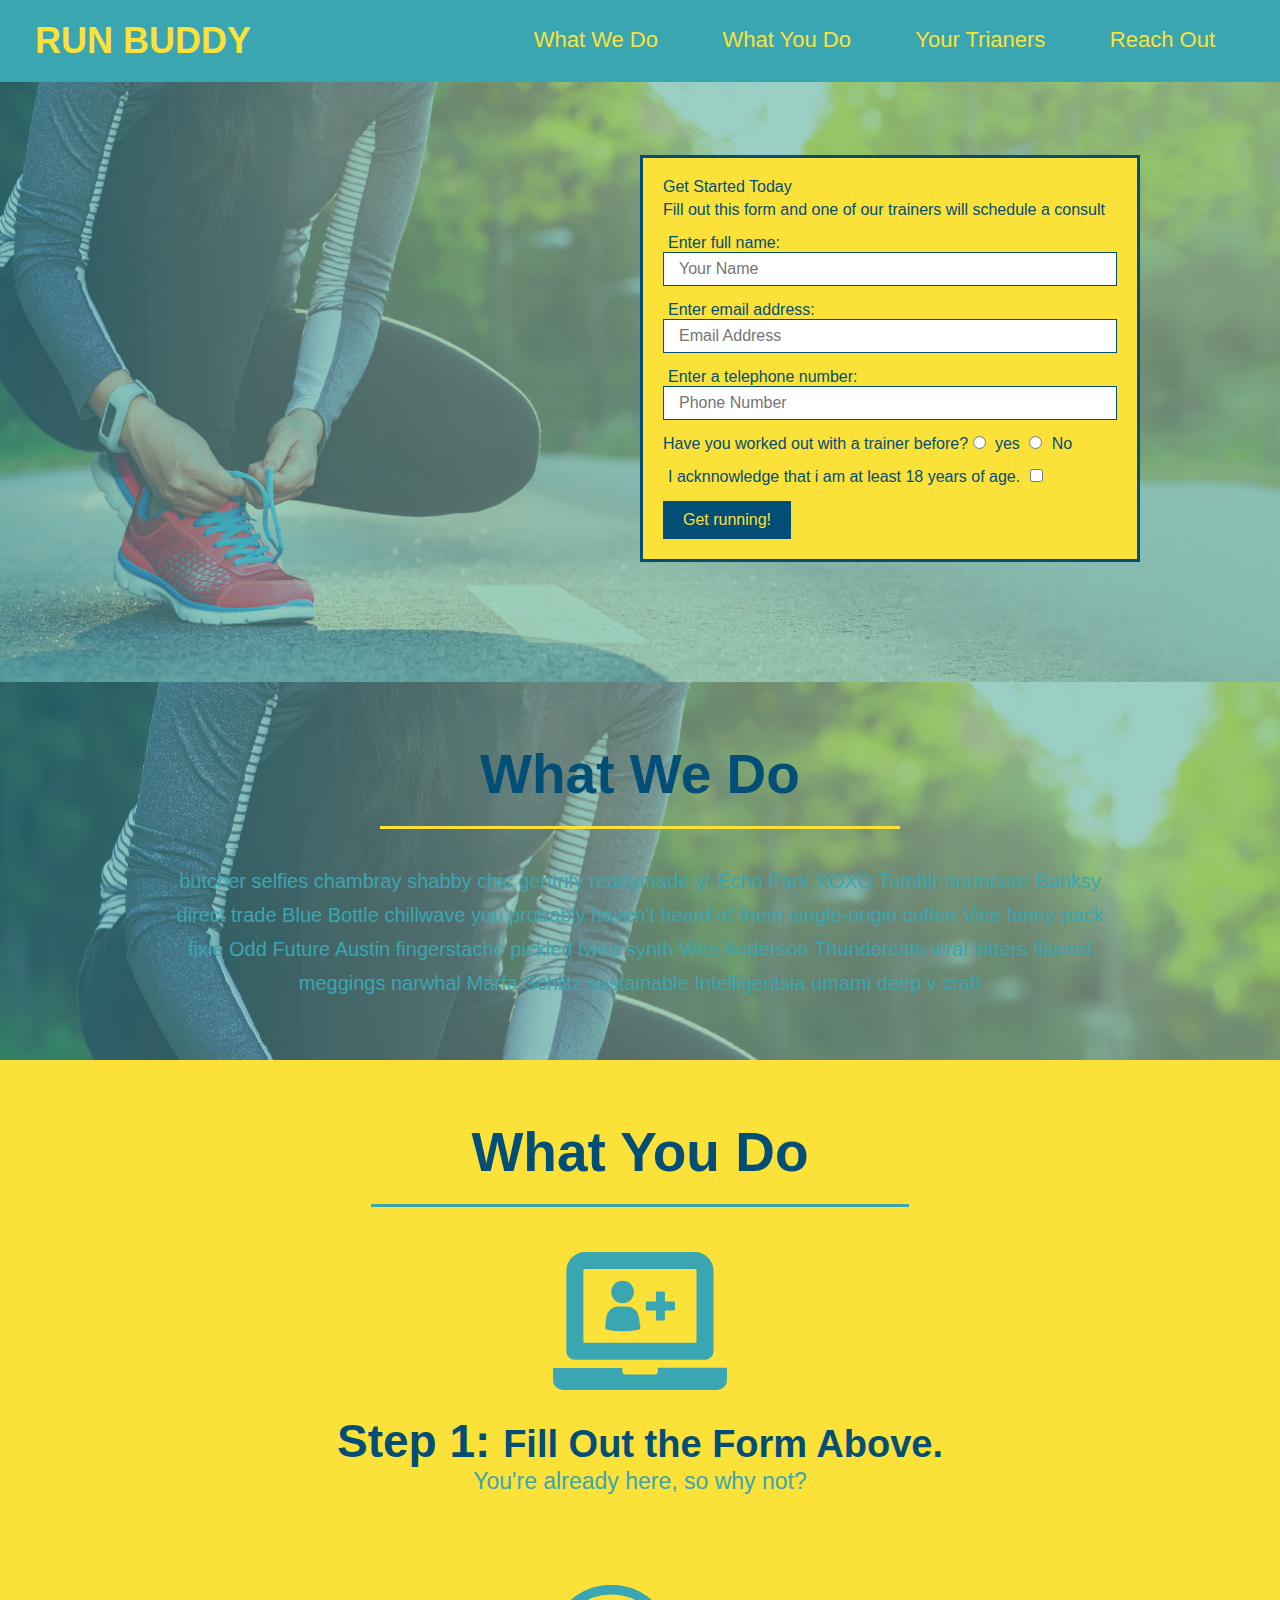
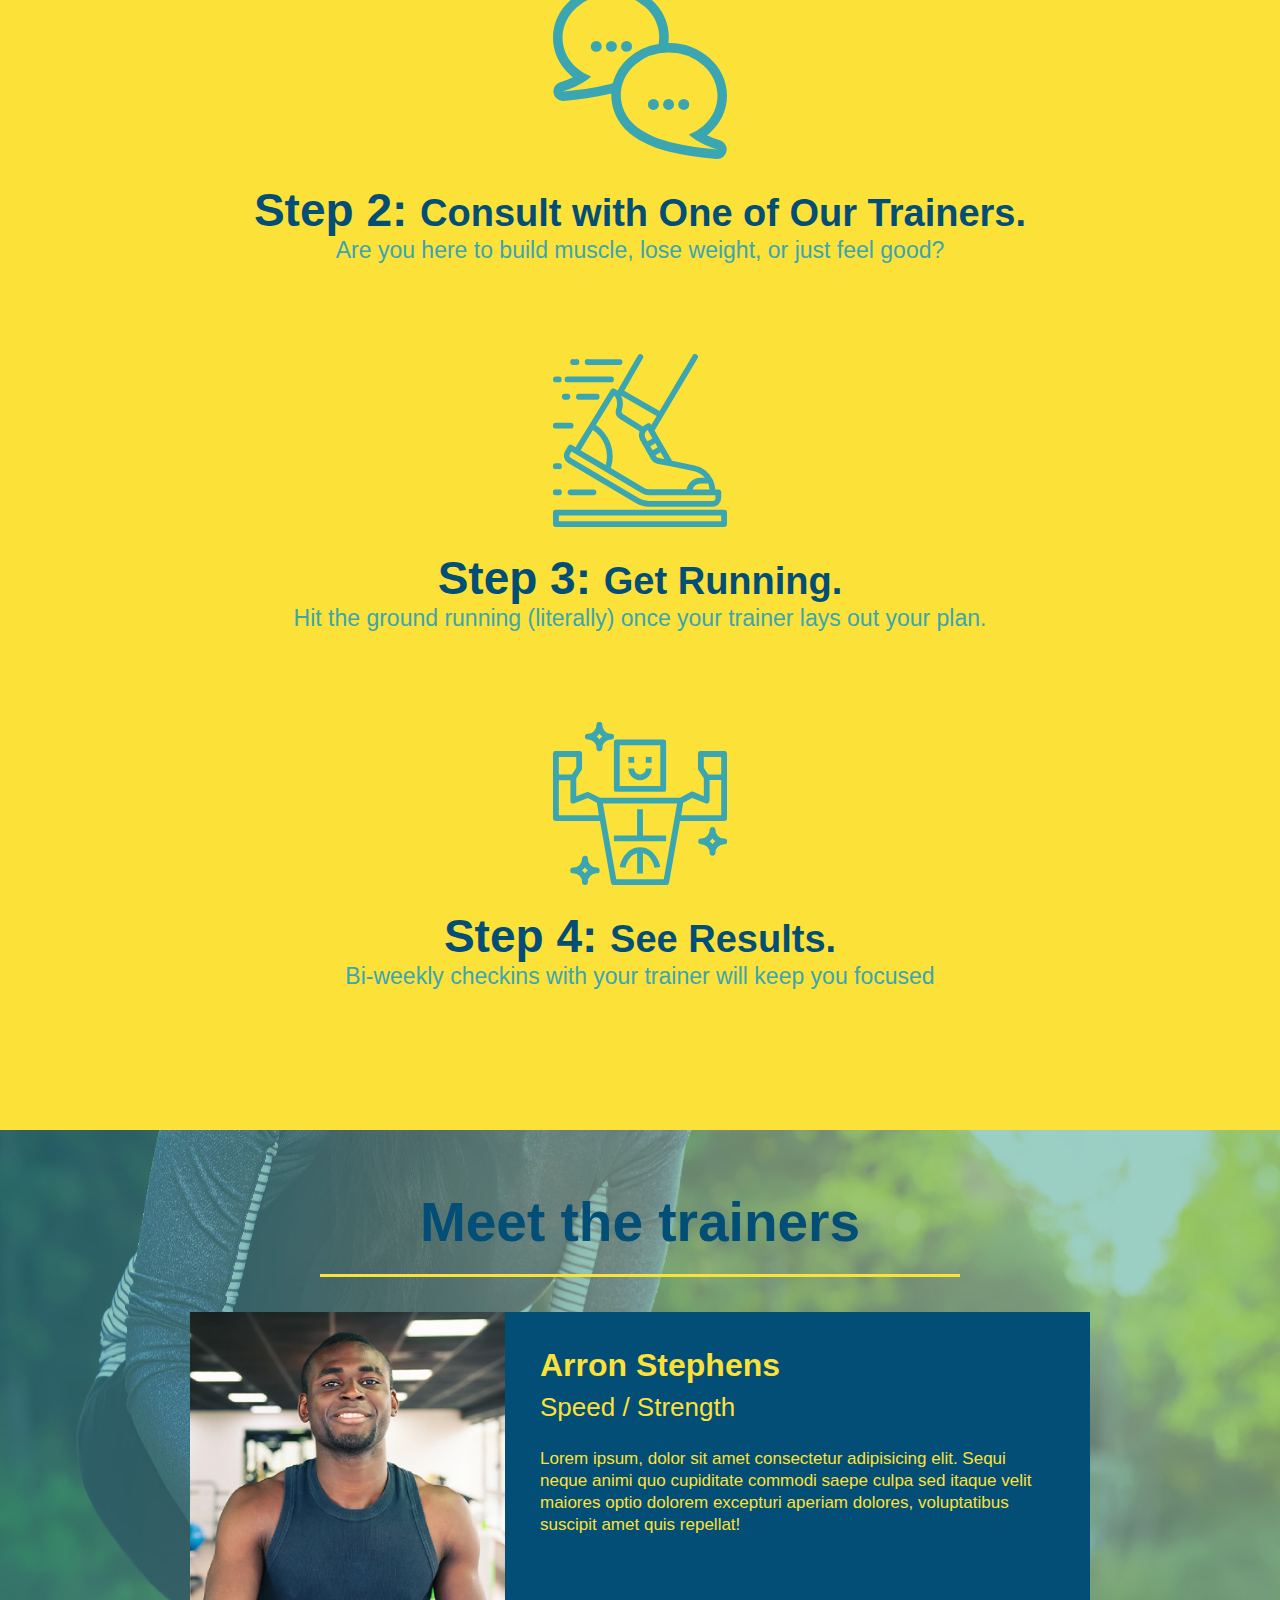
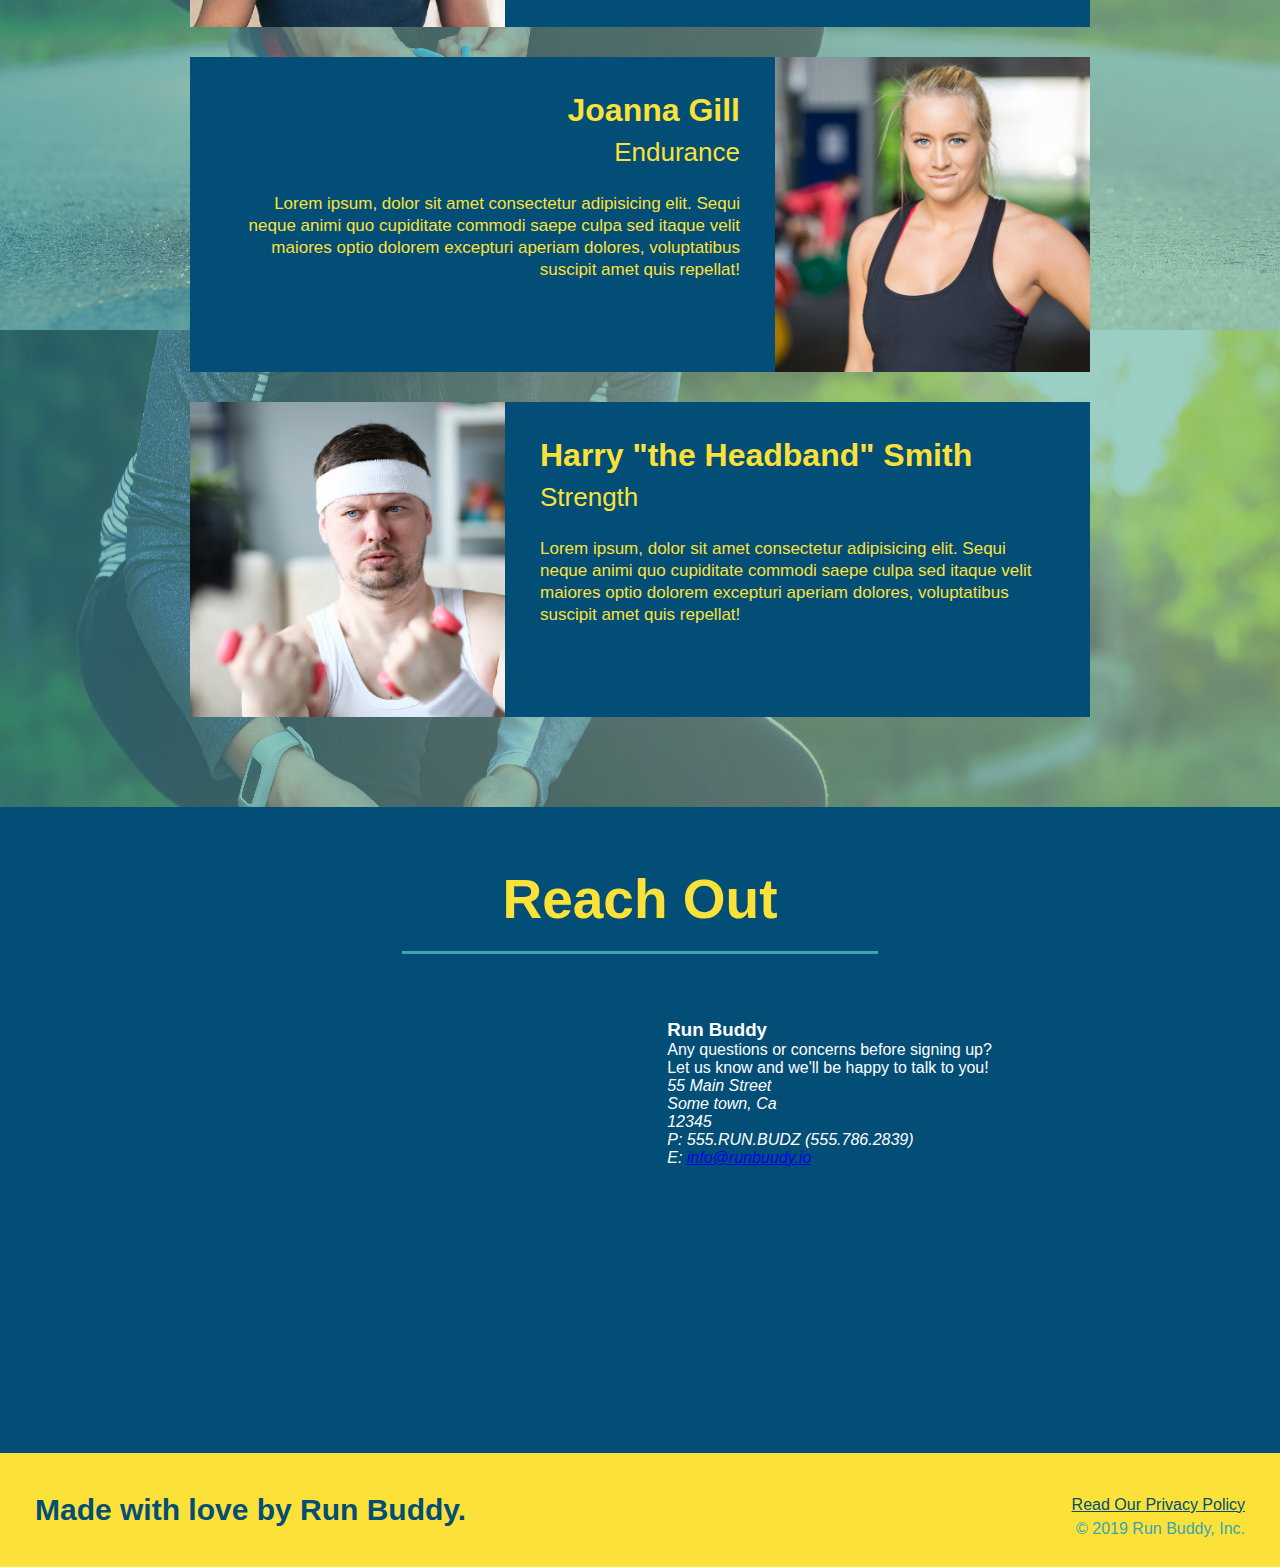
==== index.html @ ae27aba3 "style contact info" ====
<!DOCTYPE html>
<html lang="en">
    <head>
        <meta charset="UTF-8" />
        <title>Run Buddy</title>
        <link rel="stylesheet" href="./assets/css/style.css" />
    </head>
    <body>
        <header>
        <h1>
            <a href="/">RUN BUDDY</a>
        </h1>
        <nav>
            <ul>
                <!--list item element-->
                <li>
                    <!--Anchor element-->
                    <a href="#what-we-do">What We Do</a>
                </li>
                <li>
                    <a href="#what-you-do">What You Do</a>
                </li>
                <li>
                    <a href="#your-trainers">Your Trianers</a>
                </li>
                <li>
                    <a href="#reach-out">Reach Out</a>
                </li>
            </ul>
        </nav>
    </header>
    <section class="hero">
        <div class="hero-form"
            <h3>Get Started Today</h3>
            <p>Fill out this form and one of our trainers will schedule a consult</p>
            <form>
                <label for="name"> Enter full name:</label>
                <input type="text" placeholder="Your Name" name="name" id="name" class="form-input" />
                <label for="email">Enter email address:</label>
                <input type="email" placeholder="Email Address" name="email" id="email" class="form-input"/>
                <label for="phone">Enter a telephone number:</label>
                <input type="tel" placeholder="Phone Number" name="phone" id="phone" class="form-input"/>
                <p>
                    Have you worked out with a trainer before?
                    <input type="radio" name="trainer-confirm" id="trainer-yes" />
                    <label for="trainer-yes">yes</label>
                    <input type="radio" name="trainer-confirm" id="trainer-no" />
                    <label for="trainer-no">No</label>
                </p>
                <p>
                    <label for="checkbox" >
                        I acknnowledge that i am at least 18 years of age.
                    </label>
                    <input type="checkbox" name="age-confirmation" id="checkbox" />
                 </p>
                <button type="submit">
                    Get running!
                </button>
            </form>
        </div>
    </section>
        

    <section id="what-we-do" class="intro">
        <h2 class="section-title primary-border">What We Do</h2>
        <p>
            butcher selfies chambray shabby chic gentrify readymade yr Echo Park XOXO Tumblr normcore Banksy direct trade Blue Bottle chillwave you probably haven't heard of them single-origin coffee Vice fanny pack fixie Odd Future Austin fingerstache pickled twee synth Wes Anderson Thundercats viral bitters flannel meggings narwhal Marfa Schlitz sustainable Intelligentsia umami deep v craft
        </p>
    </section>

    <section id="what-you-do" class="steps">
        <h2 class="section-title secondary-border">What You Do</h2>

        <div>
            <!--insert this img element-->
            <img src="./assets/images/step-1.svg" alt="" />
            <h3>Step 1: <span> Fill Out the Form Above.</span></h3>
            <p>You're already here, so why not?</p>
        </div>

        <div>
            <img src="./assets/images/step-2.svg" alt="" />
            <h3>Step 2: <span> Consult with One of Our Trainers.</span></h3>
            <p>Are you here to build muscle, lose weight, or just feel good?</p>
        </div>

        <div>
            <img src="./assets/images/step-3.svg" alt="" />
            <h3>Step 3: <span> Get Running.</span></h3>
            <p>Hit the ground running (literally) once your trainer lays out your plan.</p>
        </div>

        <div>
            <img src="./assets/images/step-4.svg" alt="" />
            <h3>Step 4: <span> See Results.</span></h3>
            <p>Bi-weekly checkins with your trainer will keep you focused</p>
        </div>
    </section>

    <section id="your-trainers" class="trainers">
        <h2 class="section-title primary-border">
            Meet the trainers
        </h2>
        <article class="trainer" >
            <img src="./assets/images/trainer-1.jpg" alr="Arron Stephens in his workout clothes, ready to pump iron" />
            <div class="trainer-bio text-left">
                <h3>Arron Stephens</h3>
                <h4>Speed / Strength</h4>
                <p>Lorem ipsum, dolor sit amet consectetur adipisicing elit. Sequi neque animi quo cupiditate commodi saepe culpa sed itaque velit maiores optio dolorem excepturi aperiam dolores, voluptatibus suscipit amet quis repellat!</p>
            </div>
        </article>

        <!-- second trainer bio -->
<article class="trainer">
    <div class="trainer-bio text-right">
      <h3>Joanna Gill</h3>
      <h4>Endurance</h4>
      <p>
        Lorem ipsum, dolor sit amet consectetur adipisicing elit. Sequi neque animi quo cupiditate commodi saepe culpa sed
        itaque velit maiores optio dolorem excepturi aperiam dolores, voluptatibus suscipit amet quis repellat!
      </p>
    </div>
    <img src="./assets/images/trainer-2.jpg" alt="Joanna Gill cooling off after a workout" />
  </article>
  
  <!-- third trainer bio -->
  <article class="trainer">
    <img src="./assets/images/trainer-3.jpg" alt="Harry Smith wearing a headband and lifting comically small pink weights" />
    <div class="trainer-bio text-left">
      <h3>Harry "the Headband" Smith</h3>
      <h4>Strength</h4>
      <p>
        Lorem ipsum, dolor sit amet consectetur adipisicing elit. Sequi neque animi quo cupiditate commodi saepe culpa sed
        itaque velit maiores optio dolorem excepturi aperiam dolores, voluptatibus suscipit amet quis repellat!
      </p>
    </div>
  </article>
        
    </section>

    <section id="reach-out" class="contact">
        <h2 class="section-title secondary-border">Reach Out</h2>
        <div class="contact-info">
        <iframe 
            src="https://www.google.com/maps/embed?pb=!1m18!1m12!1m3!1d3147.1079747227936!2d-120.42364418397035!3d37.92790791110593!2m3!1f0!2f0!3f0!3m2!1i1024!2i768!4f13.1!3m3!1m2!1s0x8090c49129b6ac57%3A0xb56c7eb95a2cd8bd!2sMain%20St%2C%20California%2095327!5e0!3m2!1sen!2sus!4v1616426329495!5m2!1sen!2sus"
            width="400"
            height="400"
            style="border:0;"
            allowfullscreen=""
            loading="lazy">
        </iframe>
        <div>
            <h3>Run Buddy</h3>
            <p>
                Any questions or concerns before signing up?
                <br />
                Let us know and we'll be happy to talk to you!
            </p>
            <address>
                55 Main Street <br />
                Some town, Ca <br />
                12345<br />
                P: 555.RUN.BUDZ (555.786.2839)<br />
                E: <a href="mailto:info@runbuudy.io">info@runbuudy.io</a>
            </address>
        </div>
        </div>
    </section>

    <footer>
        <h2>Made with love by Run Buddy.</h2>
    <div>
            <a href="#">Read Our Privacy Policy</a><br />
            &copy; 2019 Run Buddy, Inc.
     </div>
    </footer>

    </body>
    </html>
---- assets/css/style.css ----
* {
    margin: 0;
    padding: 0;
    box-sizing: border-box;
}

body {
    /* more on this crazy alphanumerical value in a minute */
    color: #39a6b2;
    font-family: Helvetica, Arial, sans-serif;    
}
/* apply styles to header */
header {
    padding: 20px 35px;
    background-color: #39a6b2;
}

header h1 {
    font-weight : bold;
    font-size: 36px;
    color: #fce138;
    margin: 0;
    display: inline;
}

header a {
    text-decoration: none;
    color: #fce138;
}

header nav {
    float: right;
    margin: 7px 0;
}

header nav ul li {
    display: inline;
}

header nav ul li a {
    margin: 0 30px;
    font-weight: lighter;
    font-size: 22px;
}
footer {
    background: #fce138;
    width: 100%;
    padding: 40px 35px;
}

footer h2 {
    display: inline;
    color: #024e76;
    font-size: 30px;
    margin: 0;
}
footer div {
    float: right;
    line-height: 1.5;
    text-align: right;
}

footer a {
    color: #024e76;
}

section {
    padding: 60px;
    background-image: url("../images/hero-bg.jpeg");
}

.hero {
    background-image: url("../images/hero-bg.jpeg");
    height: 600px;
    background-size: cover;
    background-position: center;
    position: relative;
}

.hero-form {
    border: 3px solid #024e76;
    background-color: #fce138;
    padding: 20px;
    width: 500px;
    color: #024e76;
    position: absolute;
    bottom: 120px;
    right: 140px;
}

.hero-form h3 {
    font-size: 24px;
    margin: 0;
}

.hero-form p {
    margin: 5px 0 15px 0;
}

.form-input {
    border: 1px solid #024e76;
    display: block;
    padding: 7px 15px;
    font-size: 16px;
    color: #024e76;
    width: 100%;
    margin-bottom: 15px;
}

.hero-form label {
    margin: 0 5px;
}

.hero-form button {
    color: #fce138;
    background-color: #024e76;
    border: none;
    padding: 10px 20px;
    font-size: 16px;

}

.intro {
    text-align: center;
}

.intro p {
    margin: 0 auto;
    line-height: 1.7;
    color: #39a6b2;
    width: 80%;
    font-size: 20px;
}

.steps {
    text-align: center;
    background: #fce138;
}

.section-title {
    font-size: 55px;
    color: #024e76;
    margin-bottom: 35px;
    padding: 0 100px 20px 100px;
    display: inline-block;
    border-bottom: 3px solid;
}

.primary-border {
    border-color: #fce138;
}

.secondary-border {
    border-color: #39a6b2;
}

.steps div {
    margin-bottom: 80px;
}

.steps img {
    width: 15%;
    margin: 10px 0;
}

.steps h3 {
    color: #024e76;
    font-size: 46px;
    margin-top: 10px;
}

.steps p {
    color: #39a6b2;
    font-size: 23px;
}

.steps span {
    font-size: 38px;
}

.trainers {
    text-align: center;
}

.trainer {
    width: 900px;
    margin: 0 auto 30px auto;
    background: #024e76;
    color: #fce138;
    overflow: auto;
}

.trainer img {
    width: 35%;
    float: left;
}

.trainer-bio {
    padding: 35px;
    float: left;
    width: 65%;
}

.text-left {
    text-align: left;
}

.text-right {
    text-align: right;
}

.trainer-bio h3 {
    font-size: 32px;
    margin-bottom: 8px;
}

.trainer-bio h4 {
    font-weight: lighter;
    font-size: 26px;
    margin-bottom: 25px;
}

.trainer-bio p {
    font-size: 17px;
    line-height: 1.3;
}

.contact {
    text-align: center;
    background: #024e76;
}

.contact h2 {
    color: #fce138;
}

.contact-info iframe {
    width: 400px;
    height: 400px;
}

.contact-info div {
    width: 410px;
    display: inline-block;
    vertical-align: top;
    text-align: left;
    margin: 30px 0 0 60px;
    color: white;
}
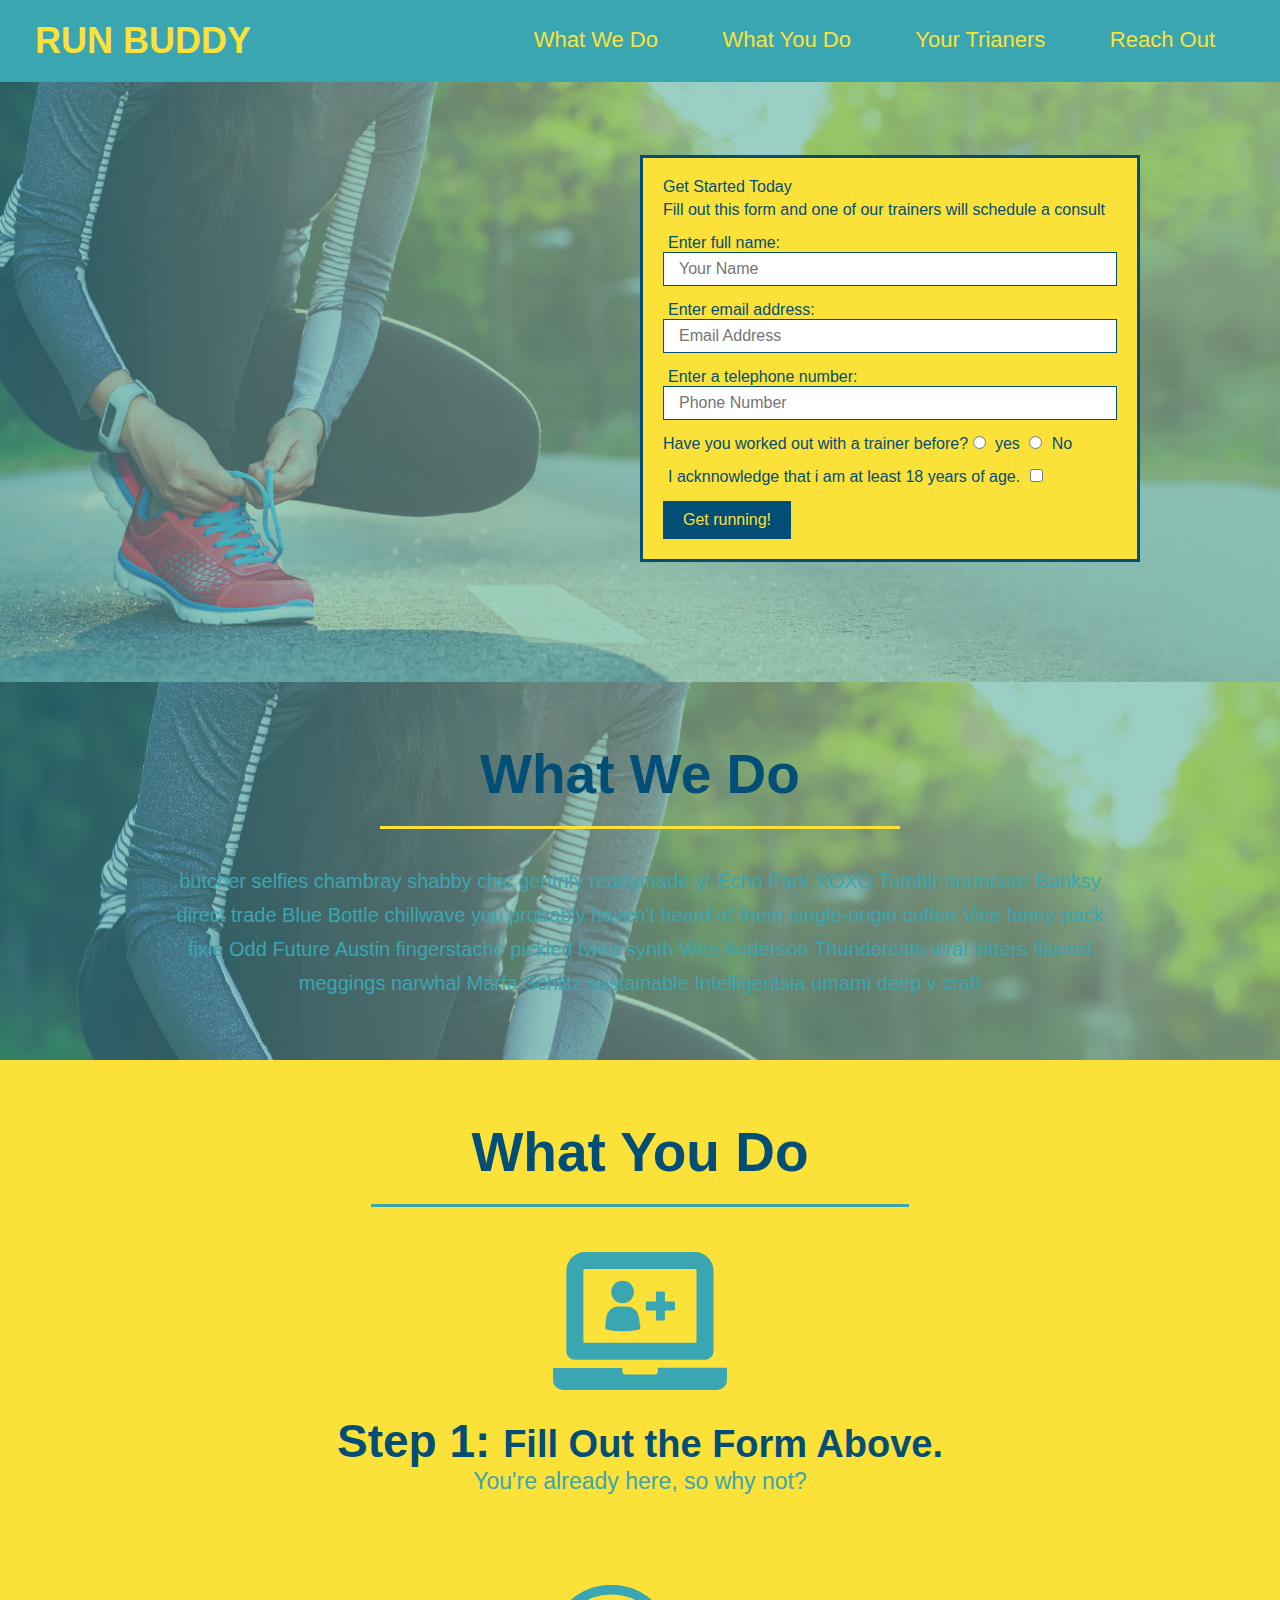
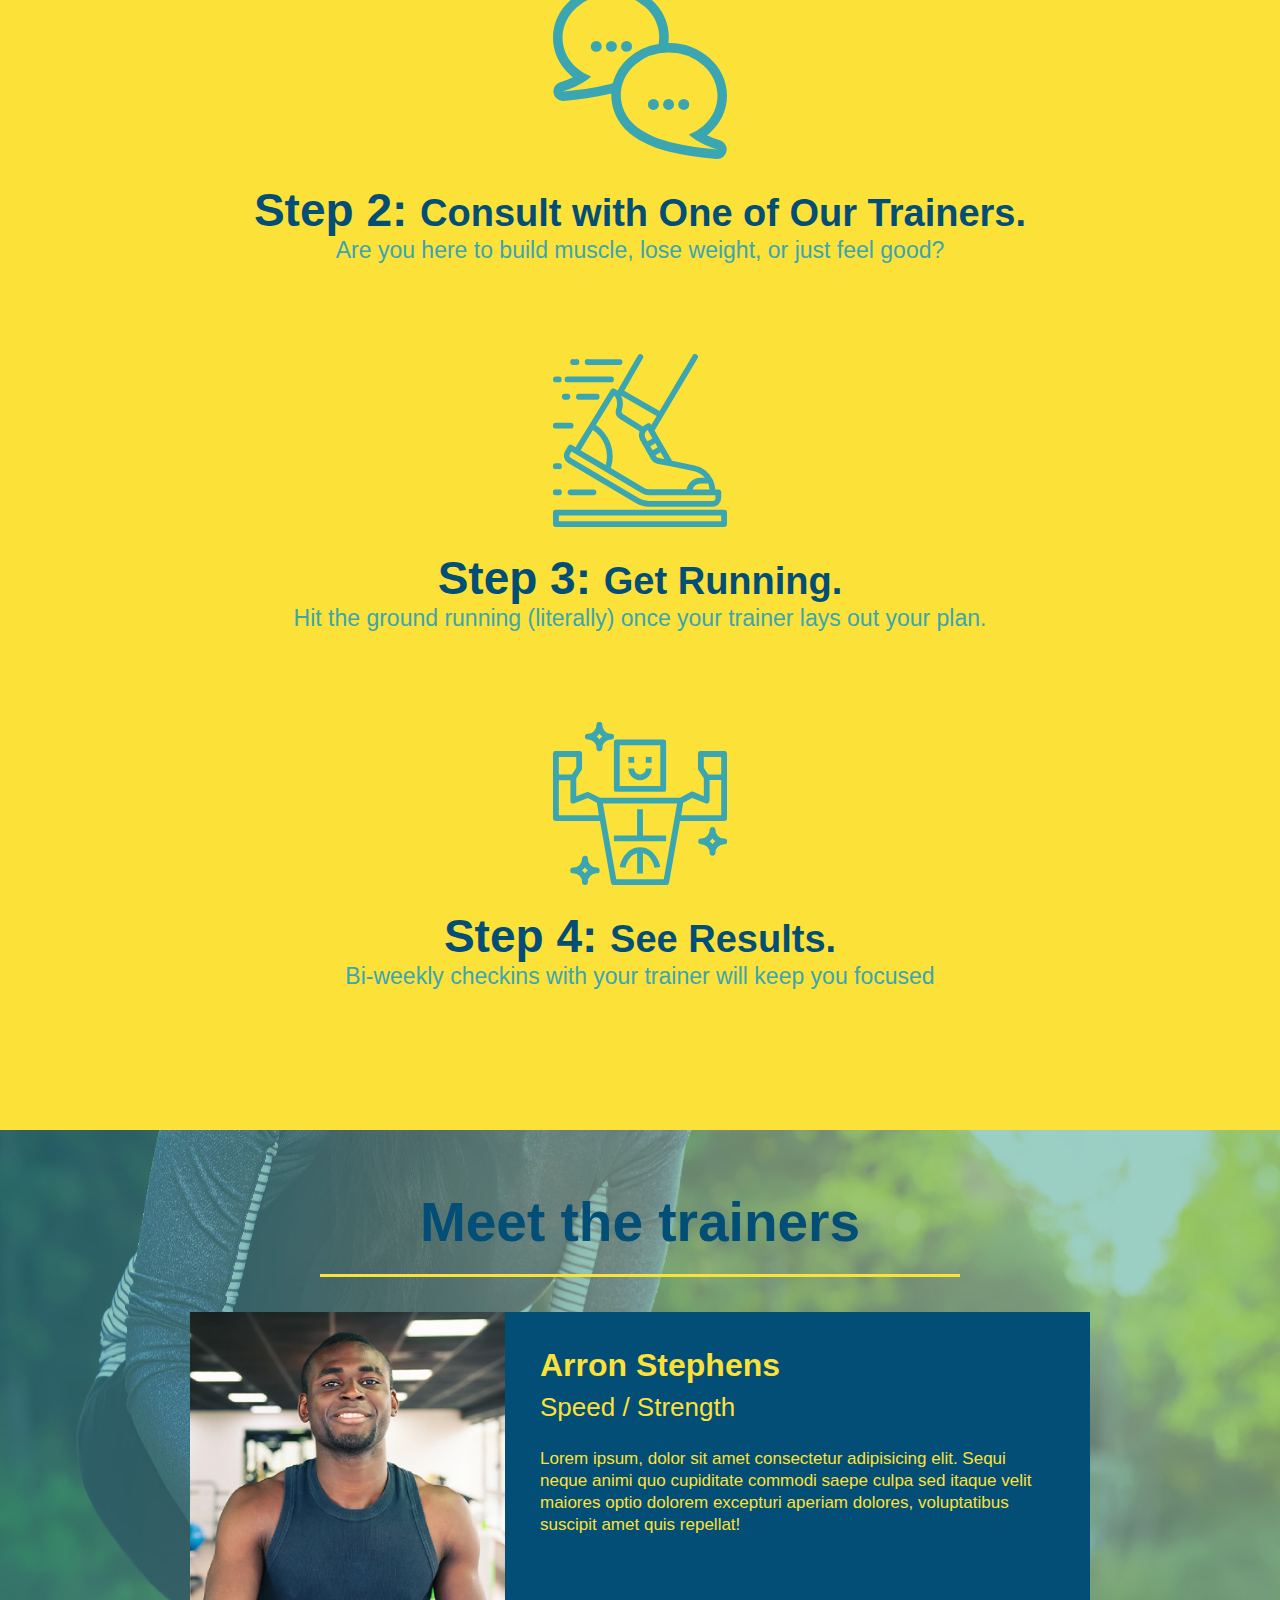
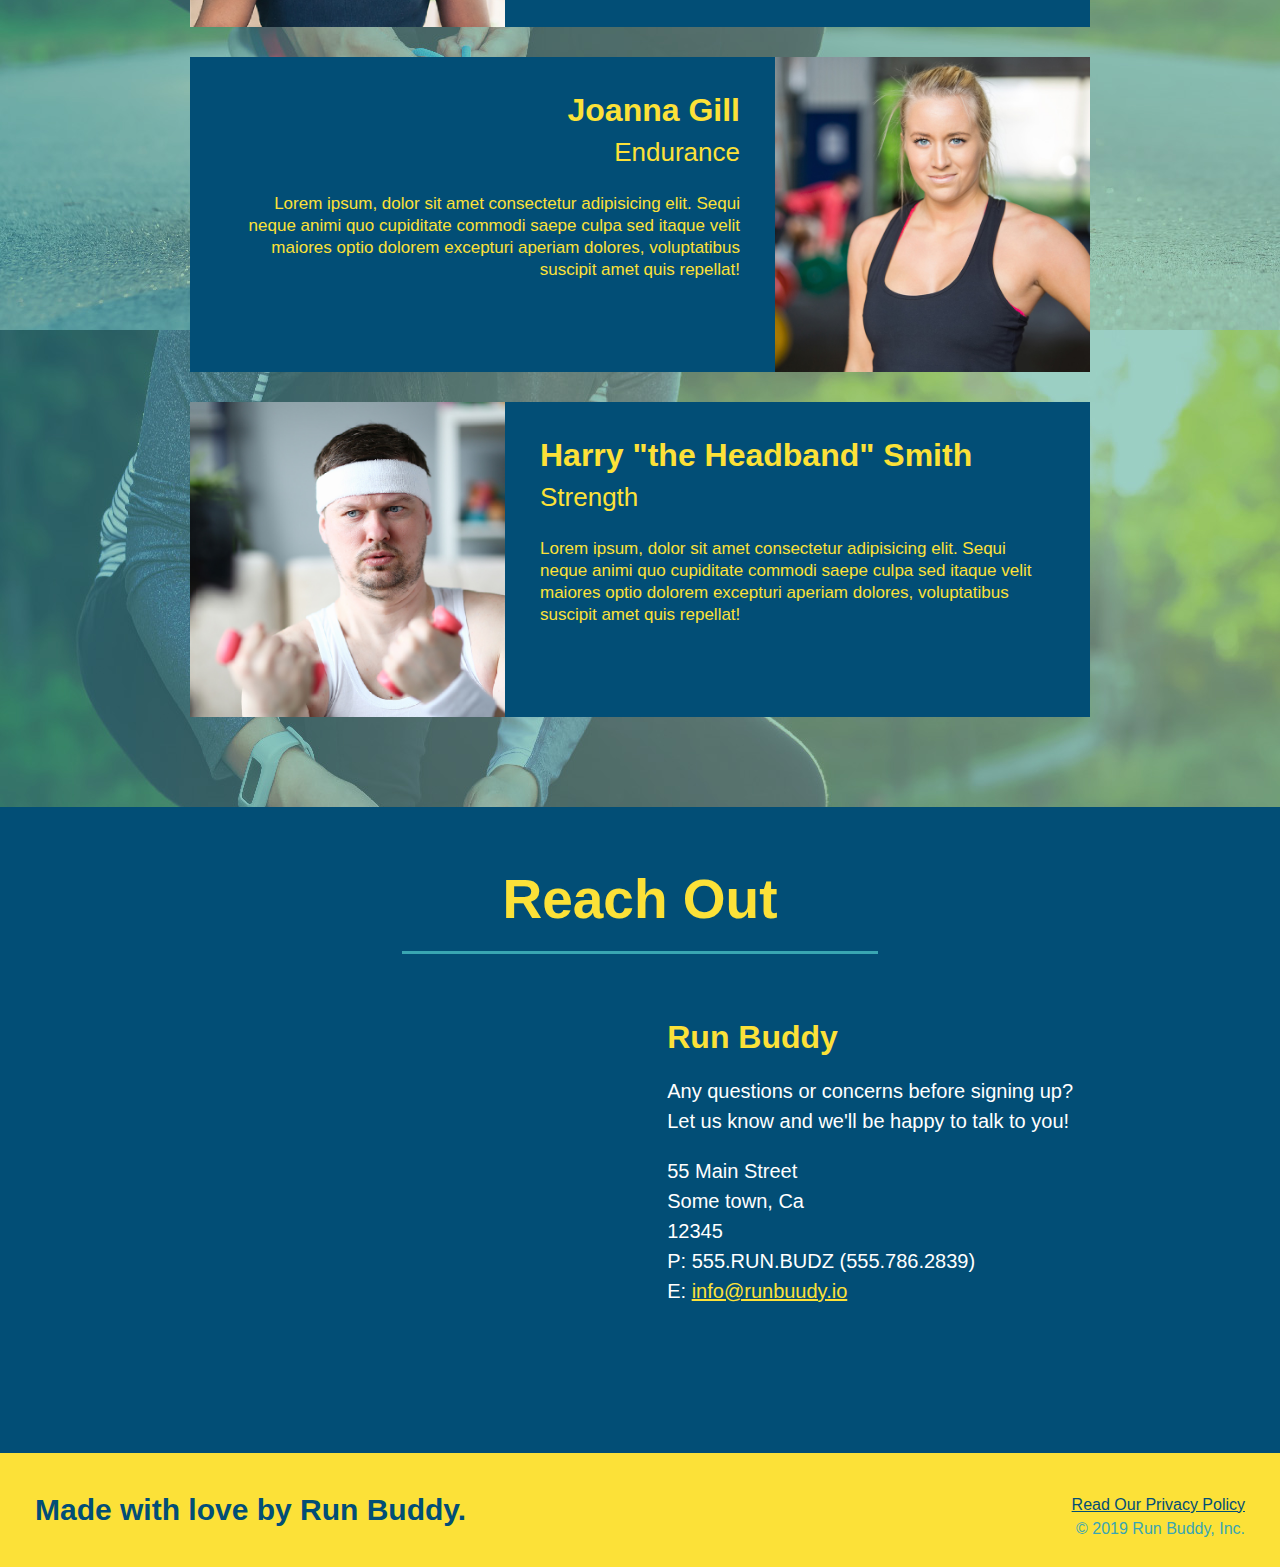
==== commit 96dc2f3a: "added privacy-policy" ====
--- a/index.html
+++ b/index.html
@@ -170,7 +170,7 @@
     <footer>
         <h2>Made with love by Run Buddy.</h2>
     <div>
-            <a href="#">Read Our Privacy Policy</a><br />
+            <a href="./privacy-policy/privacy-policy.html">Read Our Privacy Policy</a><br />
             &copy; 2019 Run Buddy, Inc.
      </div>
     </footer>
--- a/assets/css/style.css
+++ b/assets/css/style.css
@@ -246,4 +246,20 @@
     text-align: left;
     margin: 30px 0 0 60px;
     color: white;
-}+}
+
+.contact-info h3 {
+    color: #fce138;
+    font-size: 32px;
+}
+
+.contact-info p, .contact-info address {
+    margin: 20px 0;
+    line-height: 1.5;
+    font-size: 20px;
+    font-style: normal;
+}
+
+.contact-info a {
+    color: #fce138;
+}
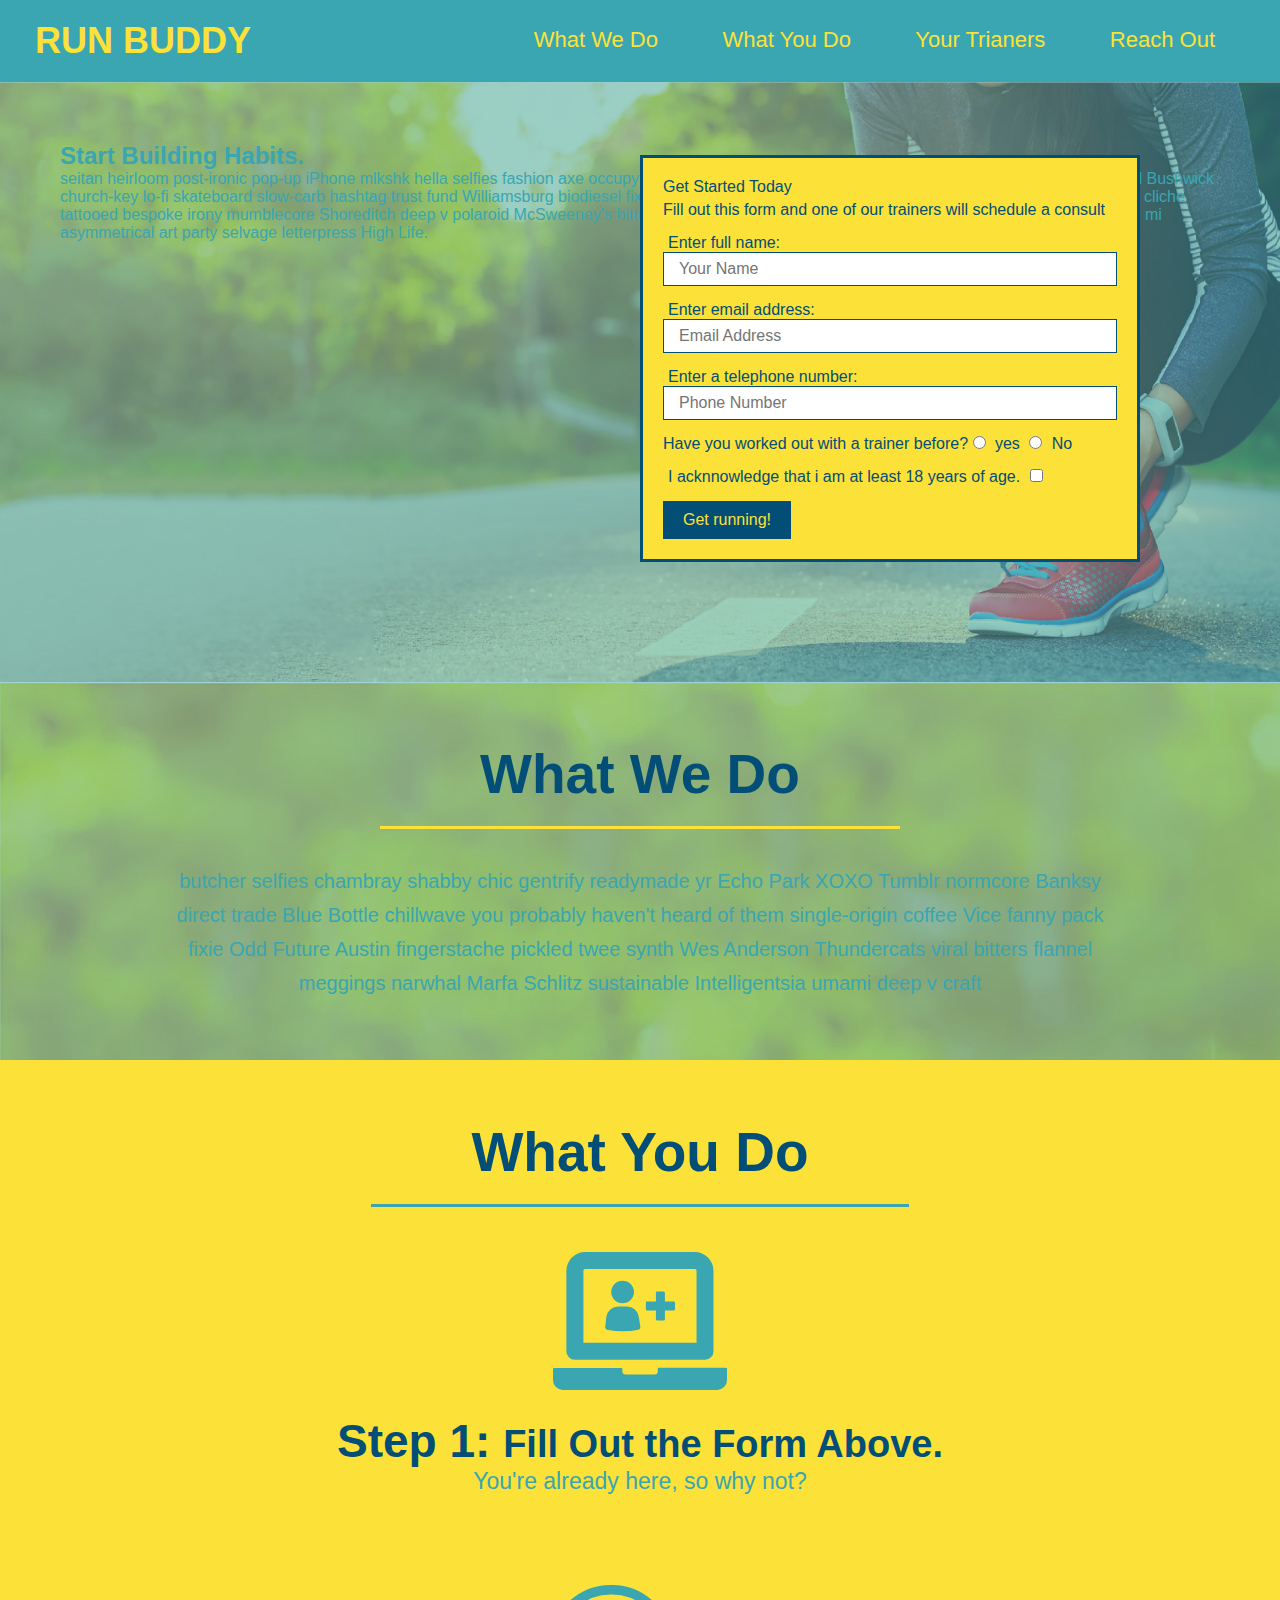
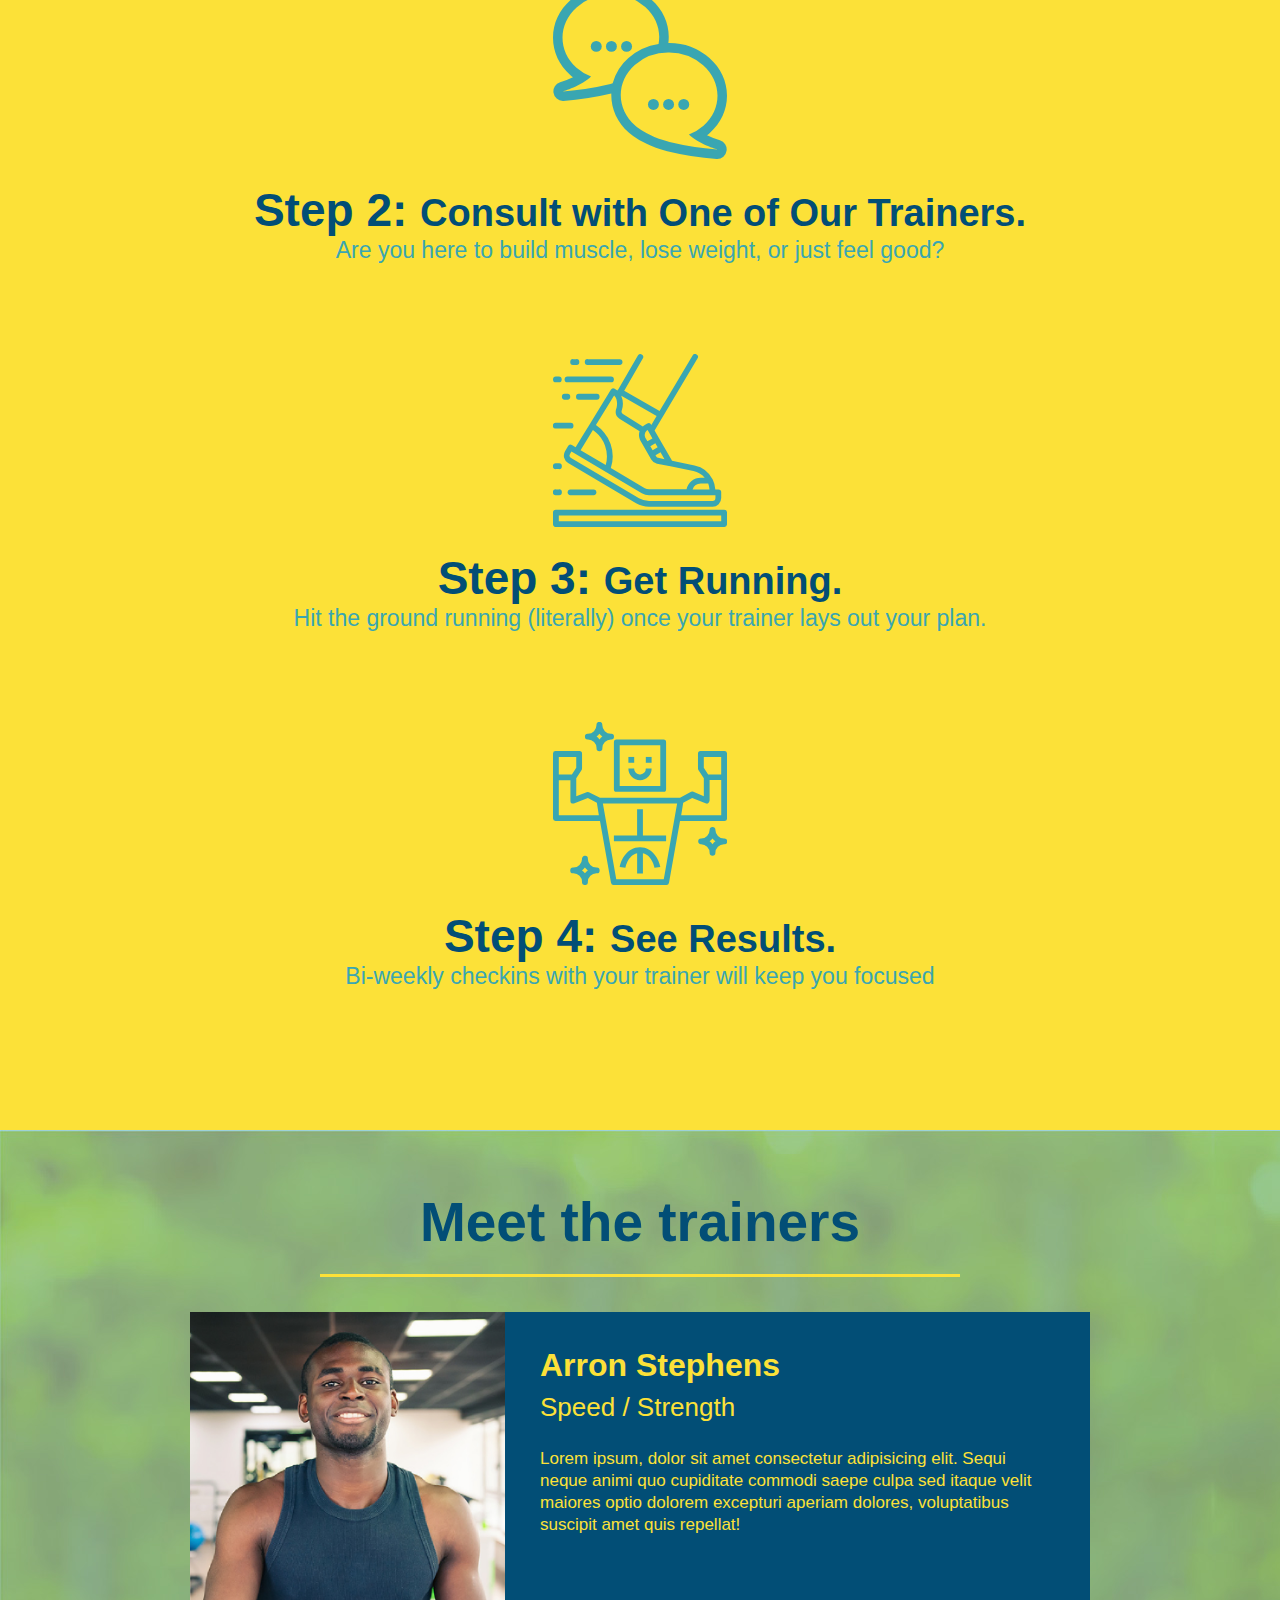
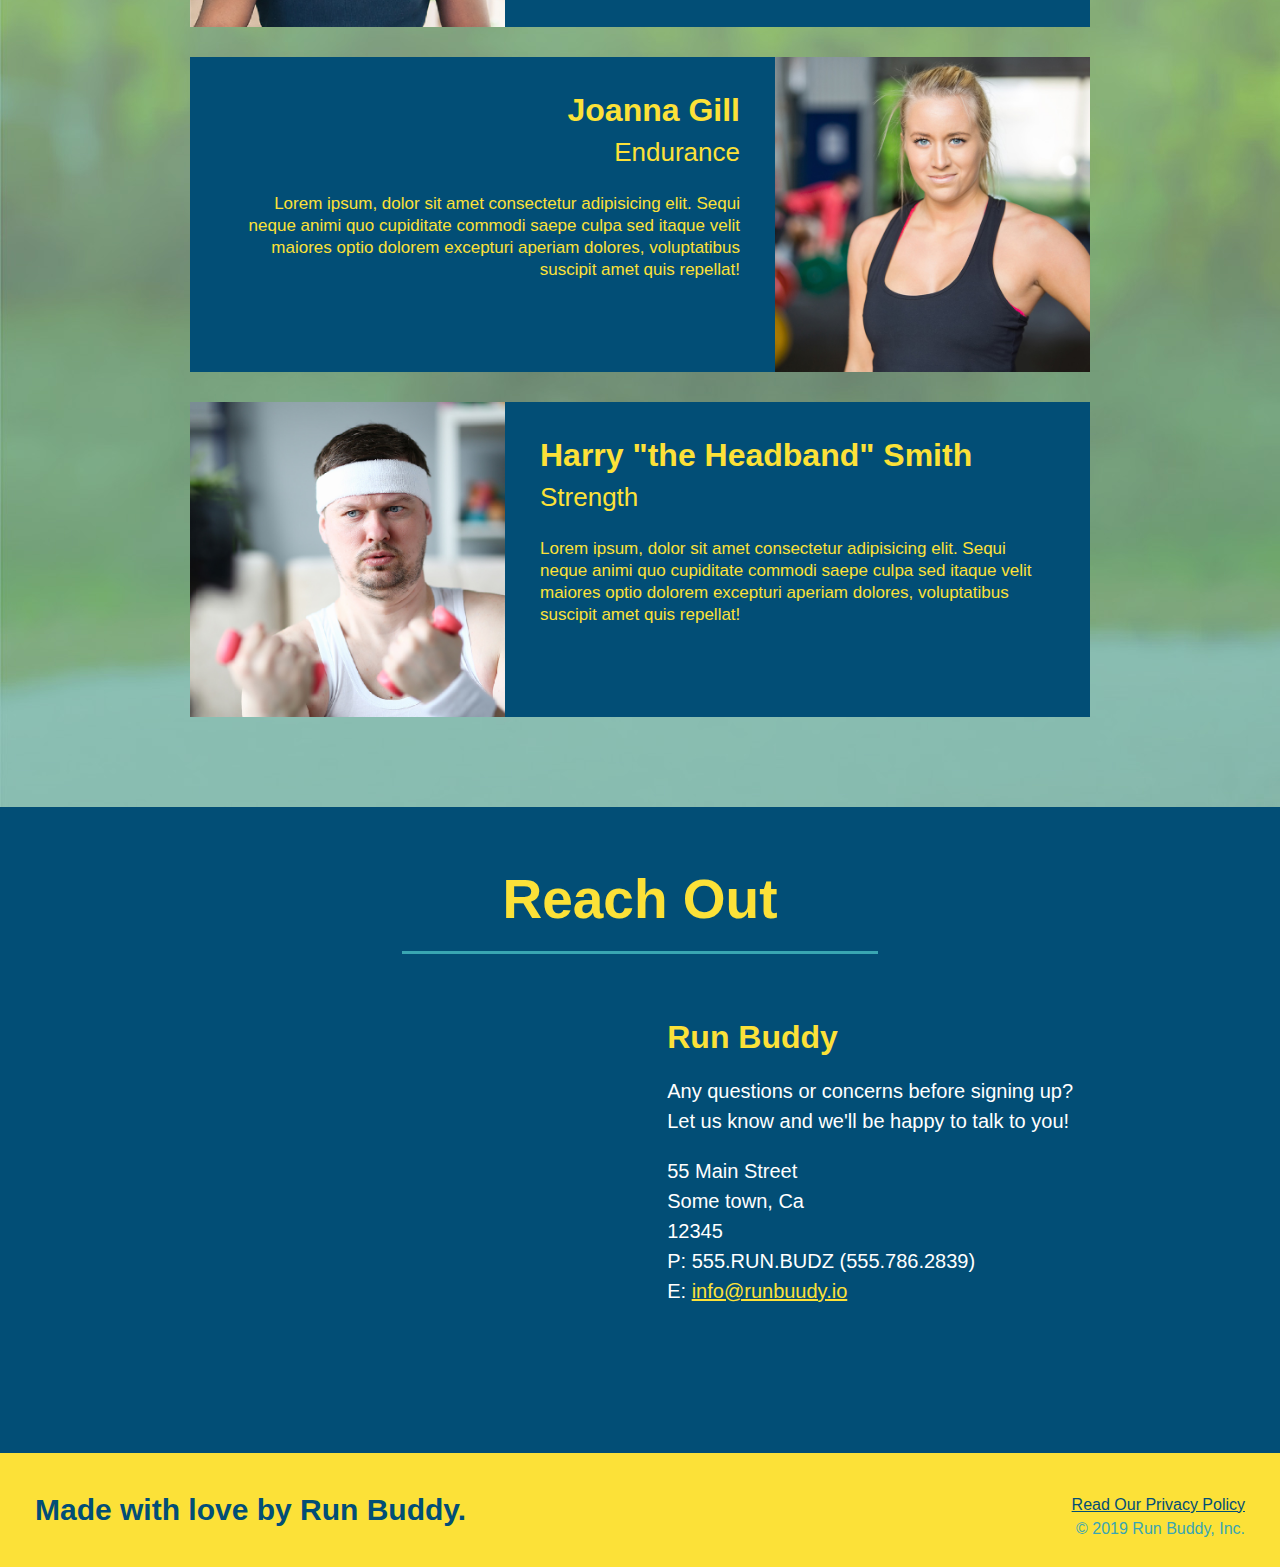
==== commit ffaca8c5: "add content to hero, replace image" ====
--- a/index.html
+++ b/index.html
@@ -30,6 +30,12 @@
         </nav>
     </header>
     <section class="hero">
+        <div class="hero-cta">
+            <h2>Start Building Habits.</h2>
+            <p>
+                seitan heirloom post-ironic pop-up iPhone mlkshk hella selfies fashion axe occupy readymade put a bird on it messenger bag Wes Anderson Schlitz plaid Bushwick church-key lo-fi skateboard slow-carb hashtag trust fund Williamsburg biodiesel fixie farm-to-table 8-bit banjo XOXO Banksy chillwave bicycle rights retro cliche tattooed bespoke irony mumblecore Shoreditch deep v polaroid McSweeney's bitters cray gentrify tofu Marfa you probably haven't heard of them yr banh mi asymmetrical art party selvage letterpress High Life.
+            </p>
+        </div>
         <div class="hero-form"
             <h3>Get Started Today</h3>
             <p>Fill out this form and one of our trainers will schedule a consult</p>
--- a/assets/css/style.css
+++ b/assets/css/style.css
@@ -66,11 +66,11 @@
 
 section {
     padding: 60px;
-    background-image: url("../images/hero-bg.jpeg");
+    background-image: url("../images/hero-bg.jpg");
 }
 
 .hero {
-    background-image: url("../images/hero-bg.jpeg");
+    background-image: url("../images/hero-bg.jpg");
     height: 600px;
     background-size: cover;
     background-position: center;
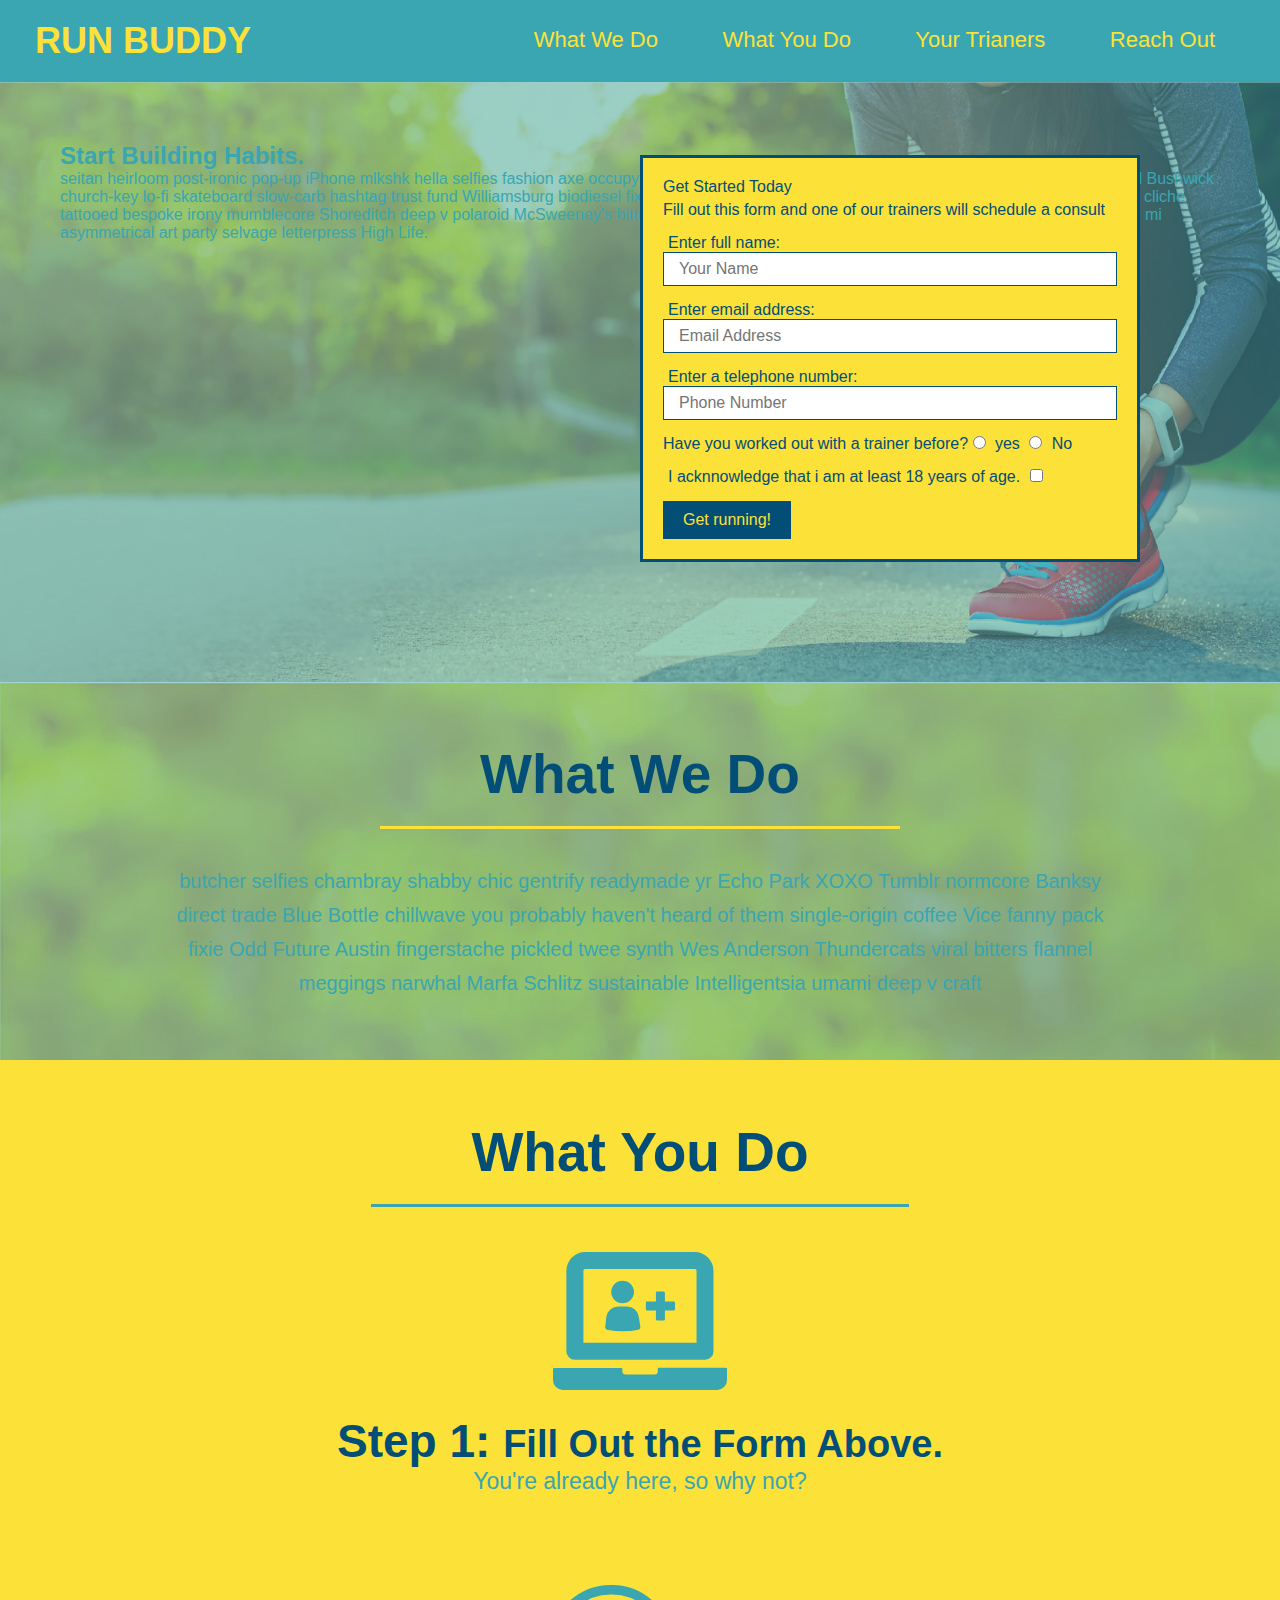
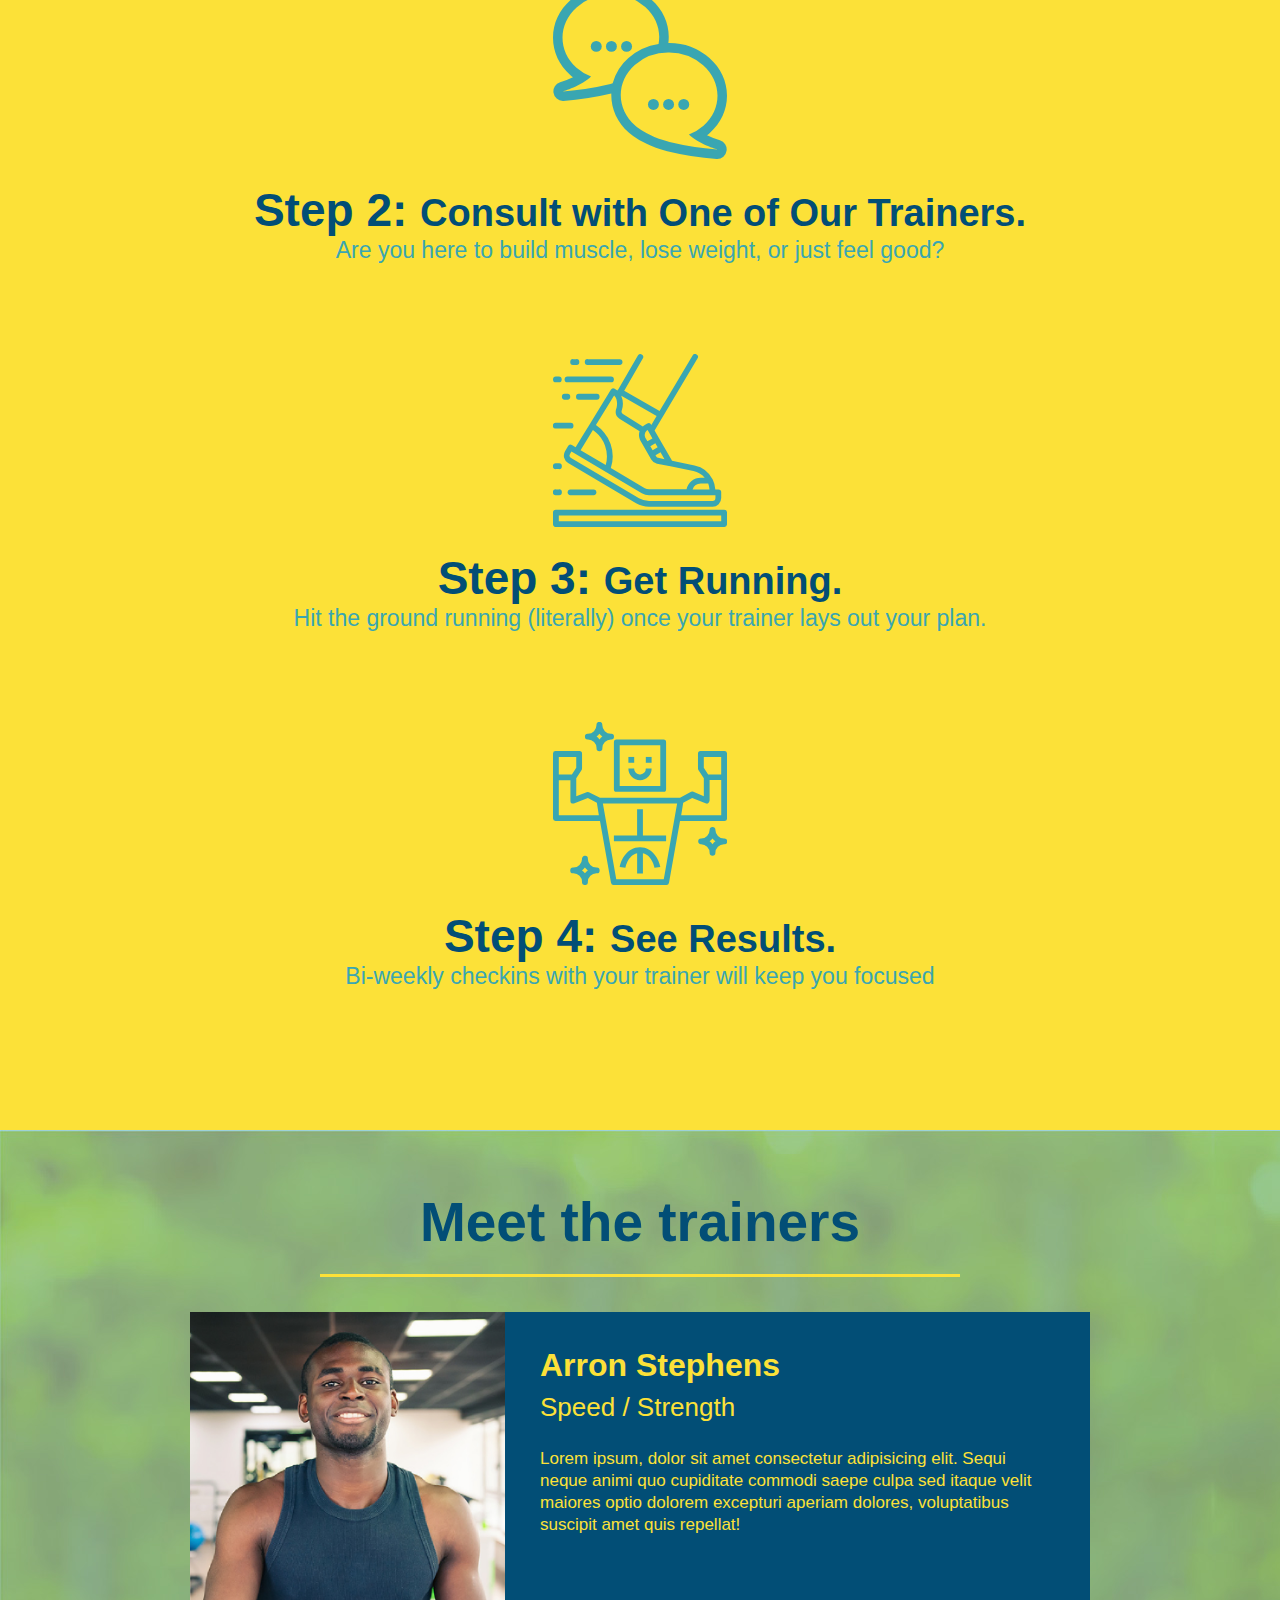
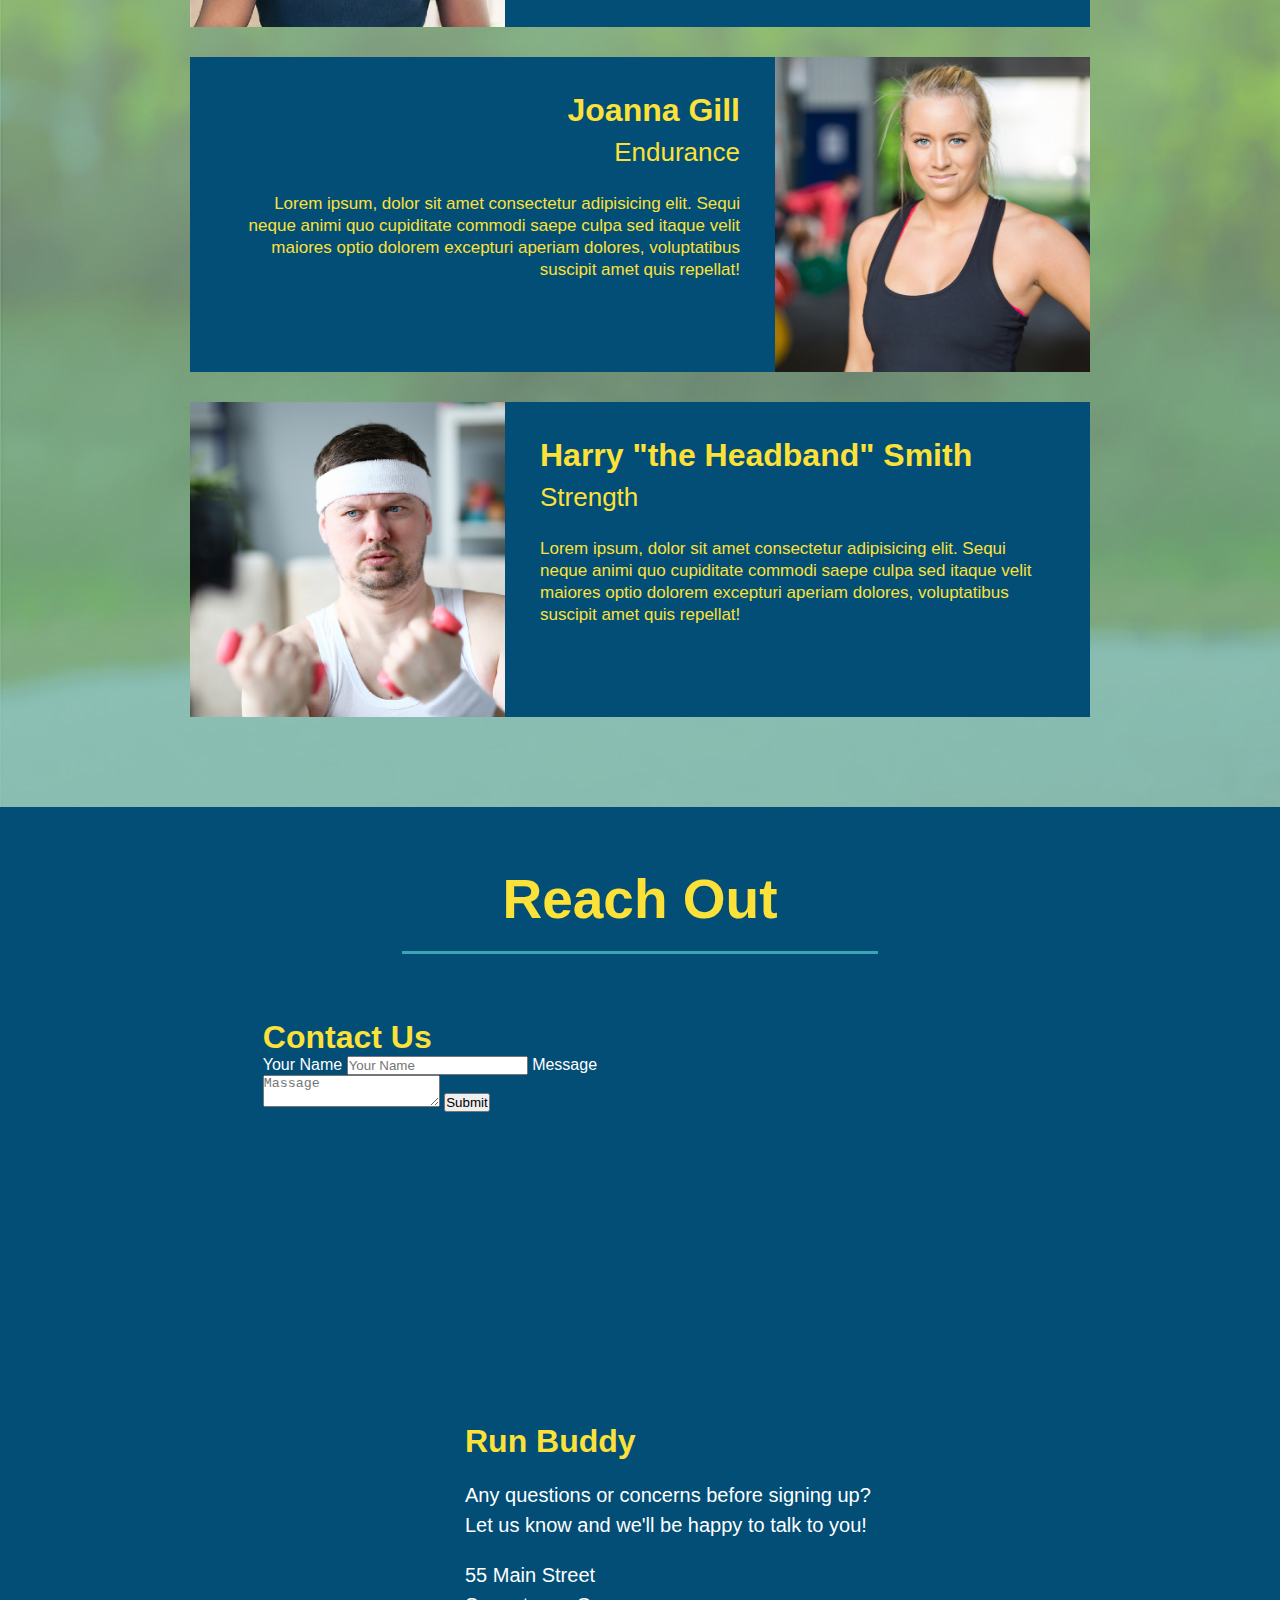
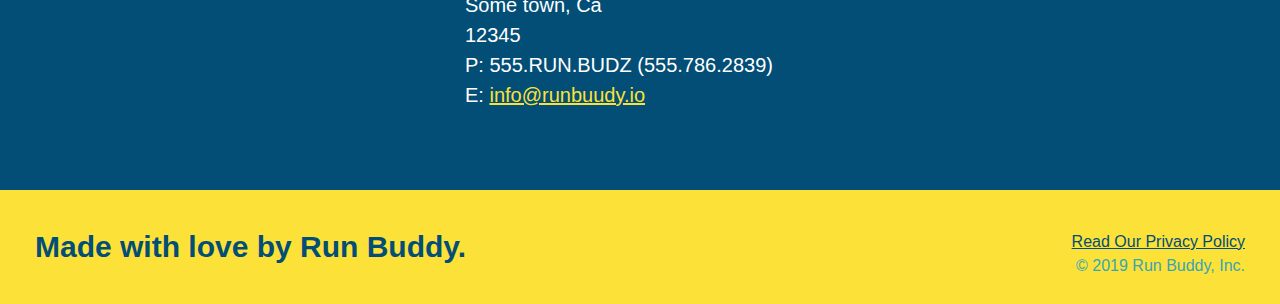
==== commit f1180e55: "add contact form" ====
--- a/index.html
+++ b/index.html
@@ -147,6 +147,18 @@
     <section id="reach-out" class="contact">
         <h2 class="section-title secondary-border">Reach Out</h2>
         <div class="contact-info">
+            <div class="contact-form">
+            <h3>Contact Us</h3>
+            <Form>
+                <label for="contact-name">Your Name</label>
+                <input type="text" id="contact-name" placeholder="Your Name" />
+
+                <label for="contact-message">Message</label>
+                <textarea id="contact-message" placeholder="Massage"></textarea>
+
+                <button type="submit">Submit</button>
+            </Form>
+            </div>
         <iframe 
             src="https://www.google.com/maps/embed?pb=!1m18!1m12!1m3!1d3147.1079747227936!2d-120.42364418397035!3d37.92790791110593!2m3!1f0!2f0!3f0!3m2!1i1024!2i768!4f13.1!3m3!1m2!1s0x8090c49129b6ac57%3A0xb56c7eb95a2cd8bd!2sMain%20St%2C%20California%2095327!5e0!3m2!1sen!2sus!4v1616426329495!5m2!1sen!2sus"
             width="400"
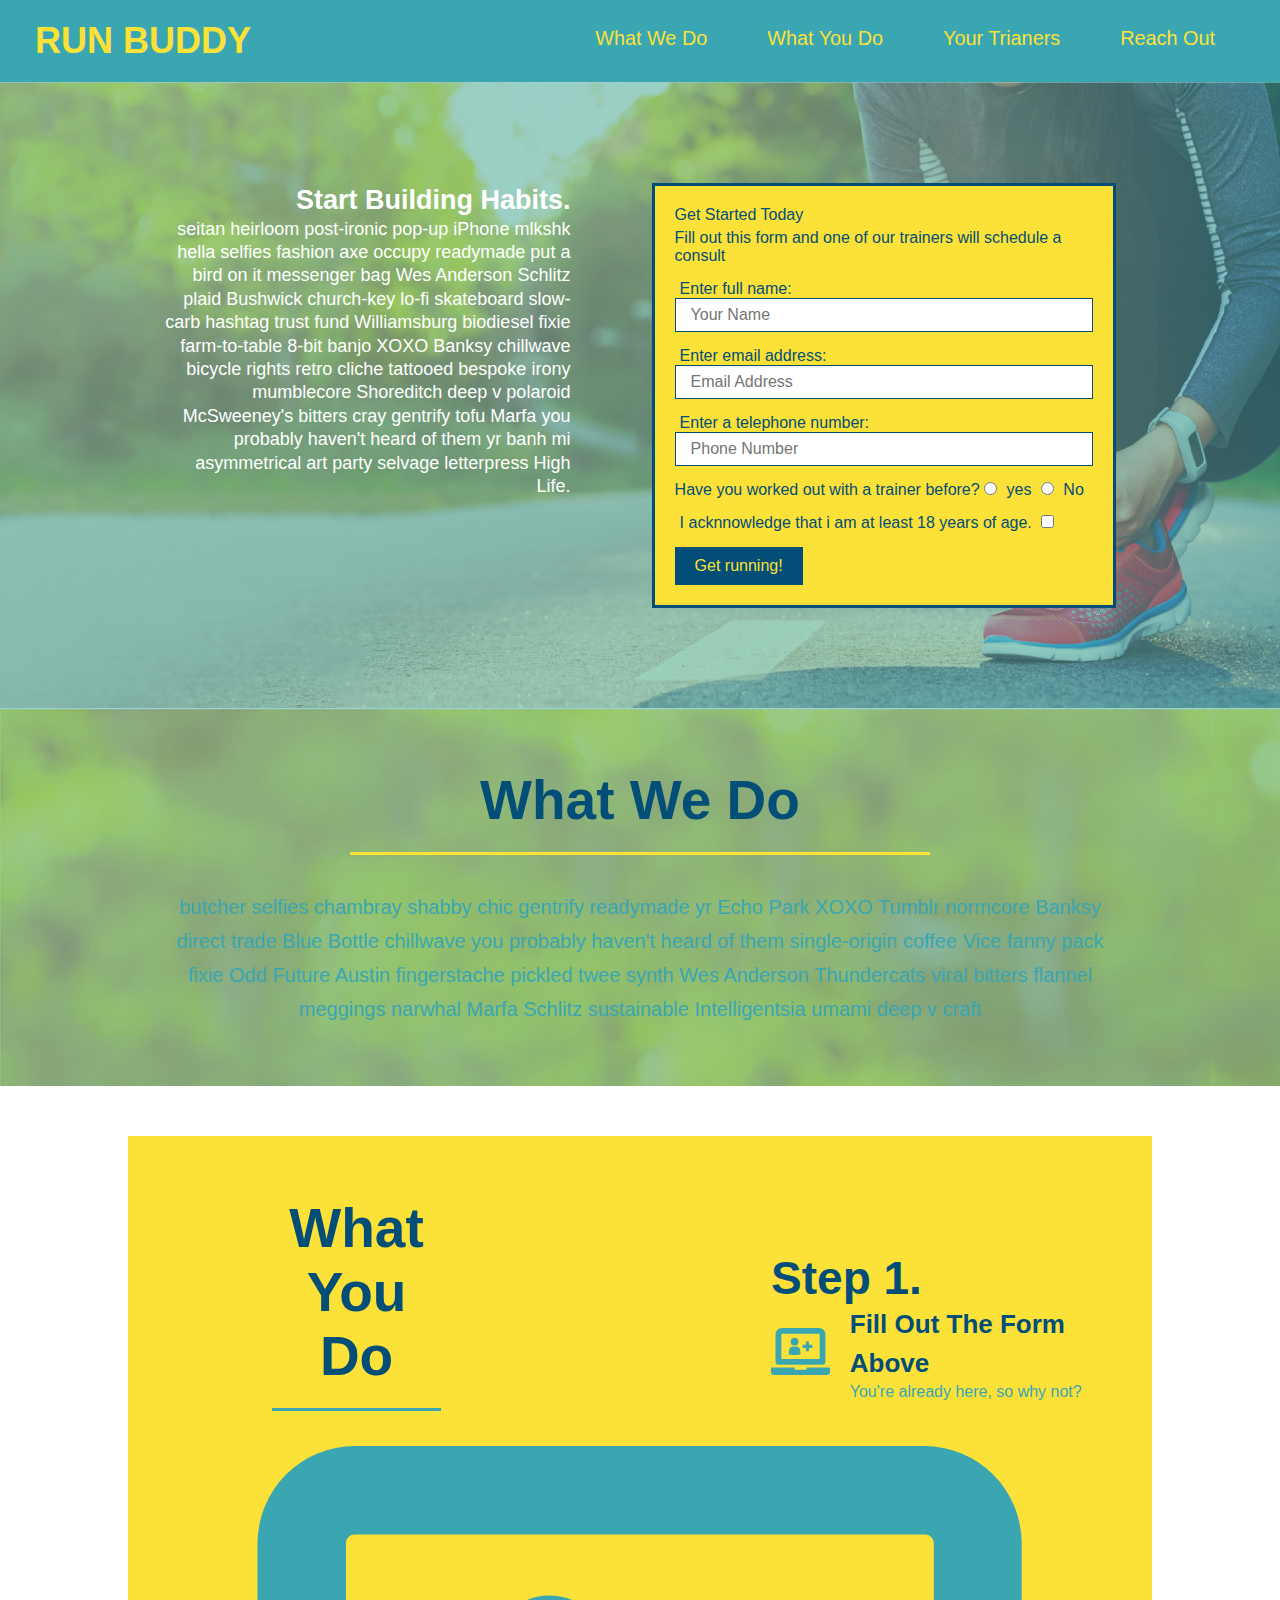
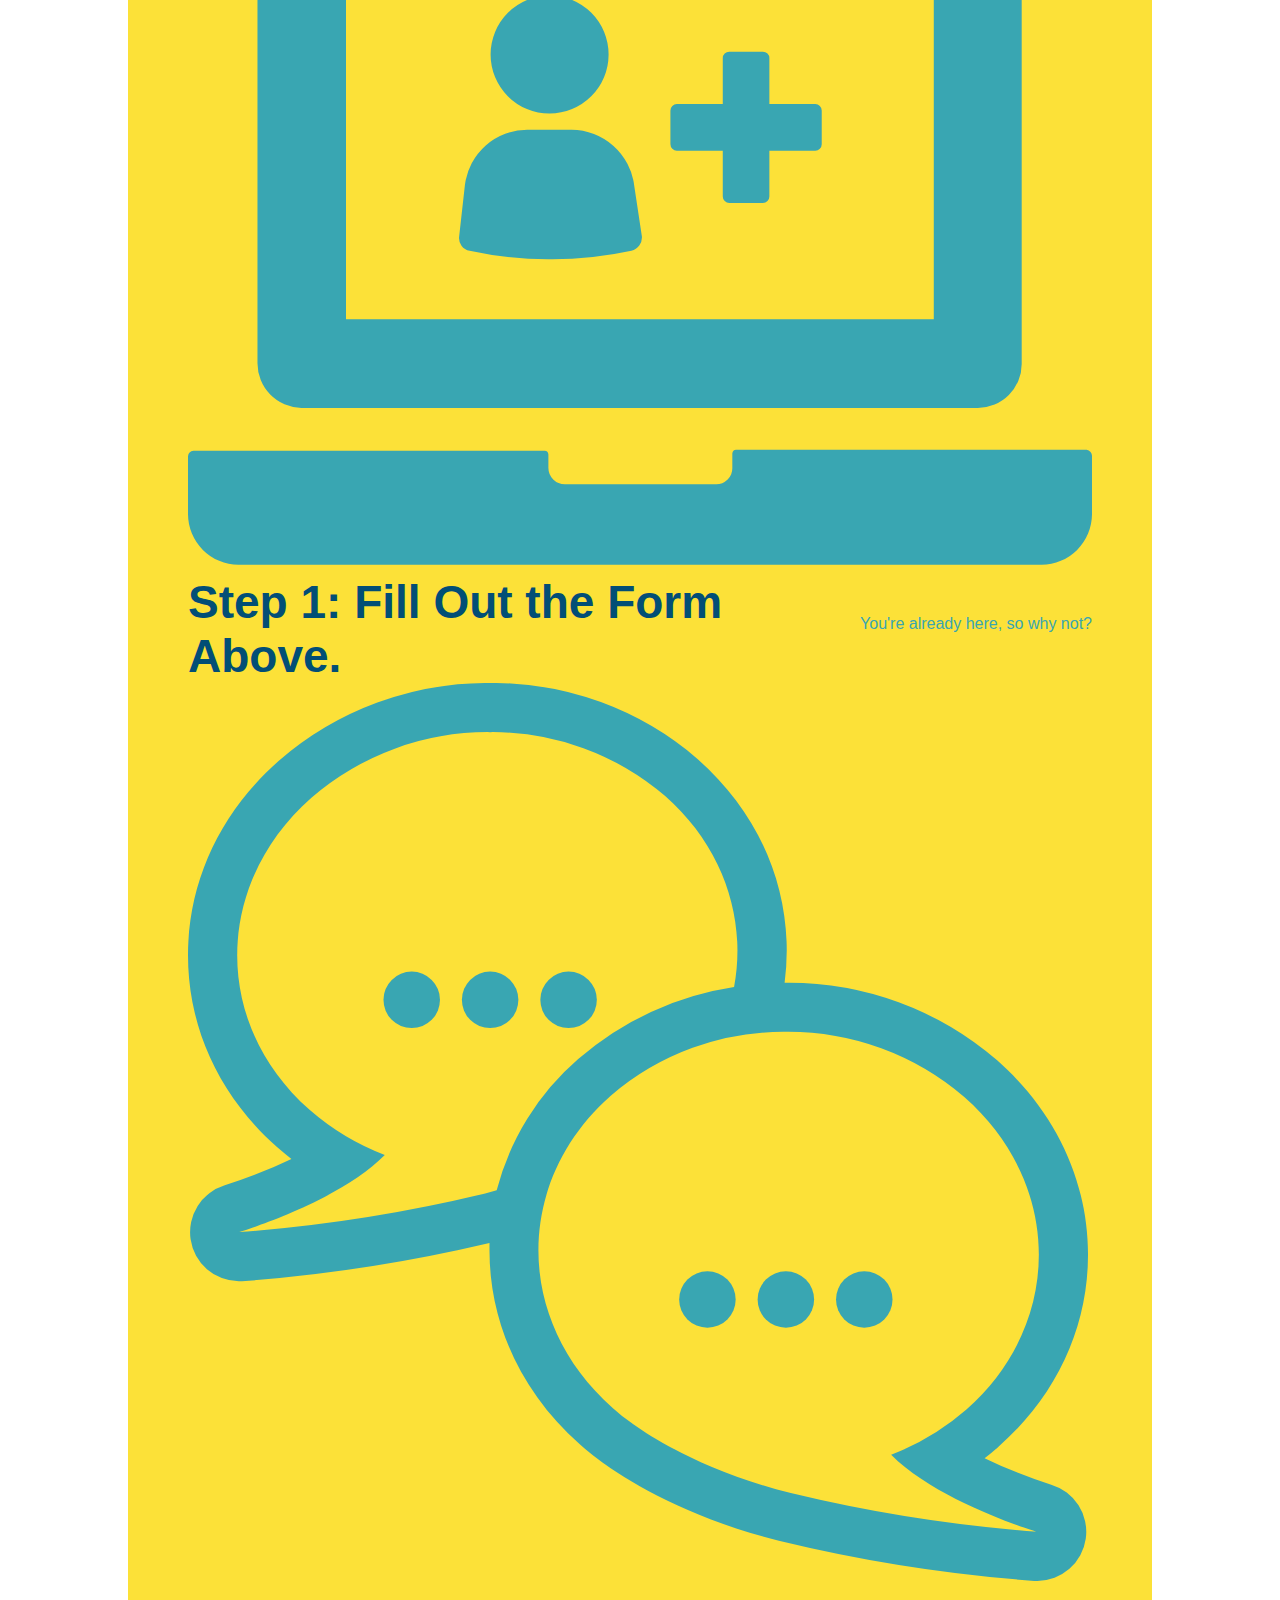
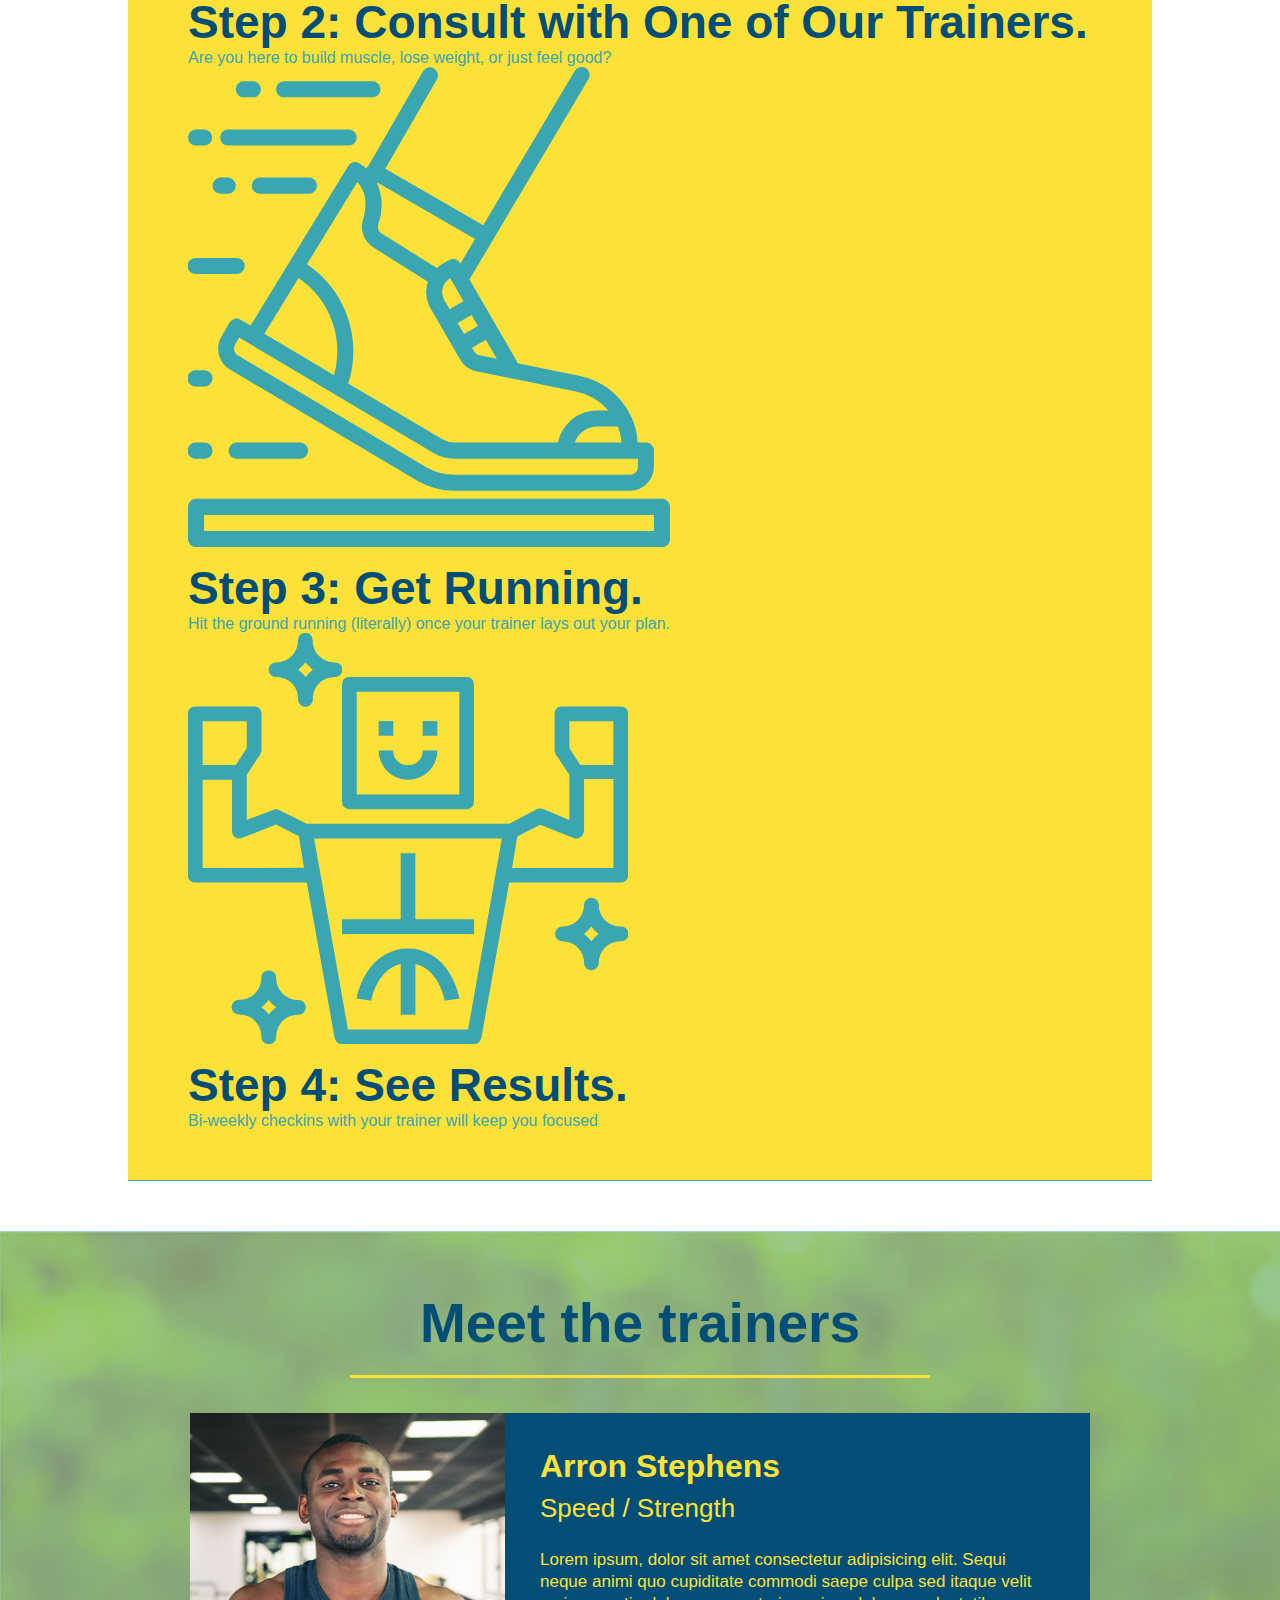
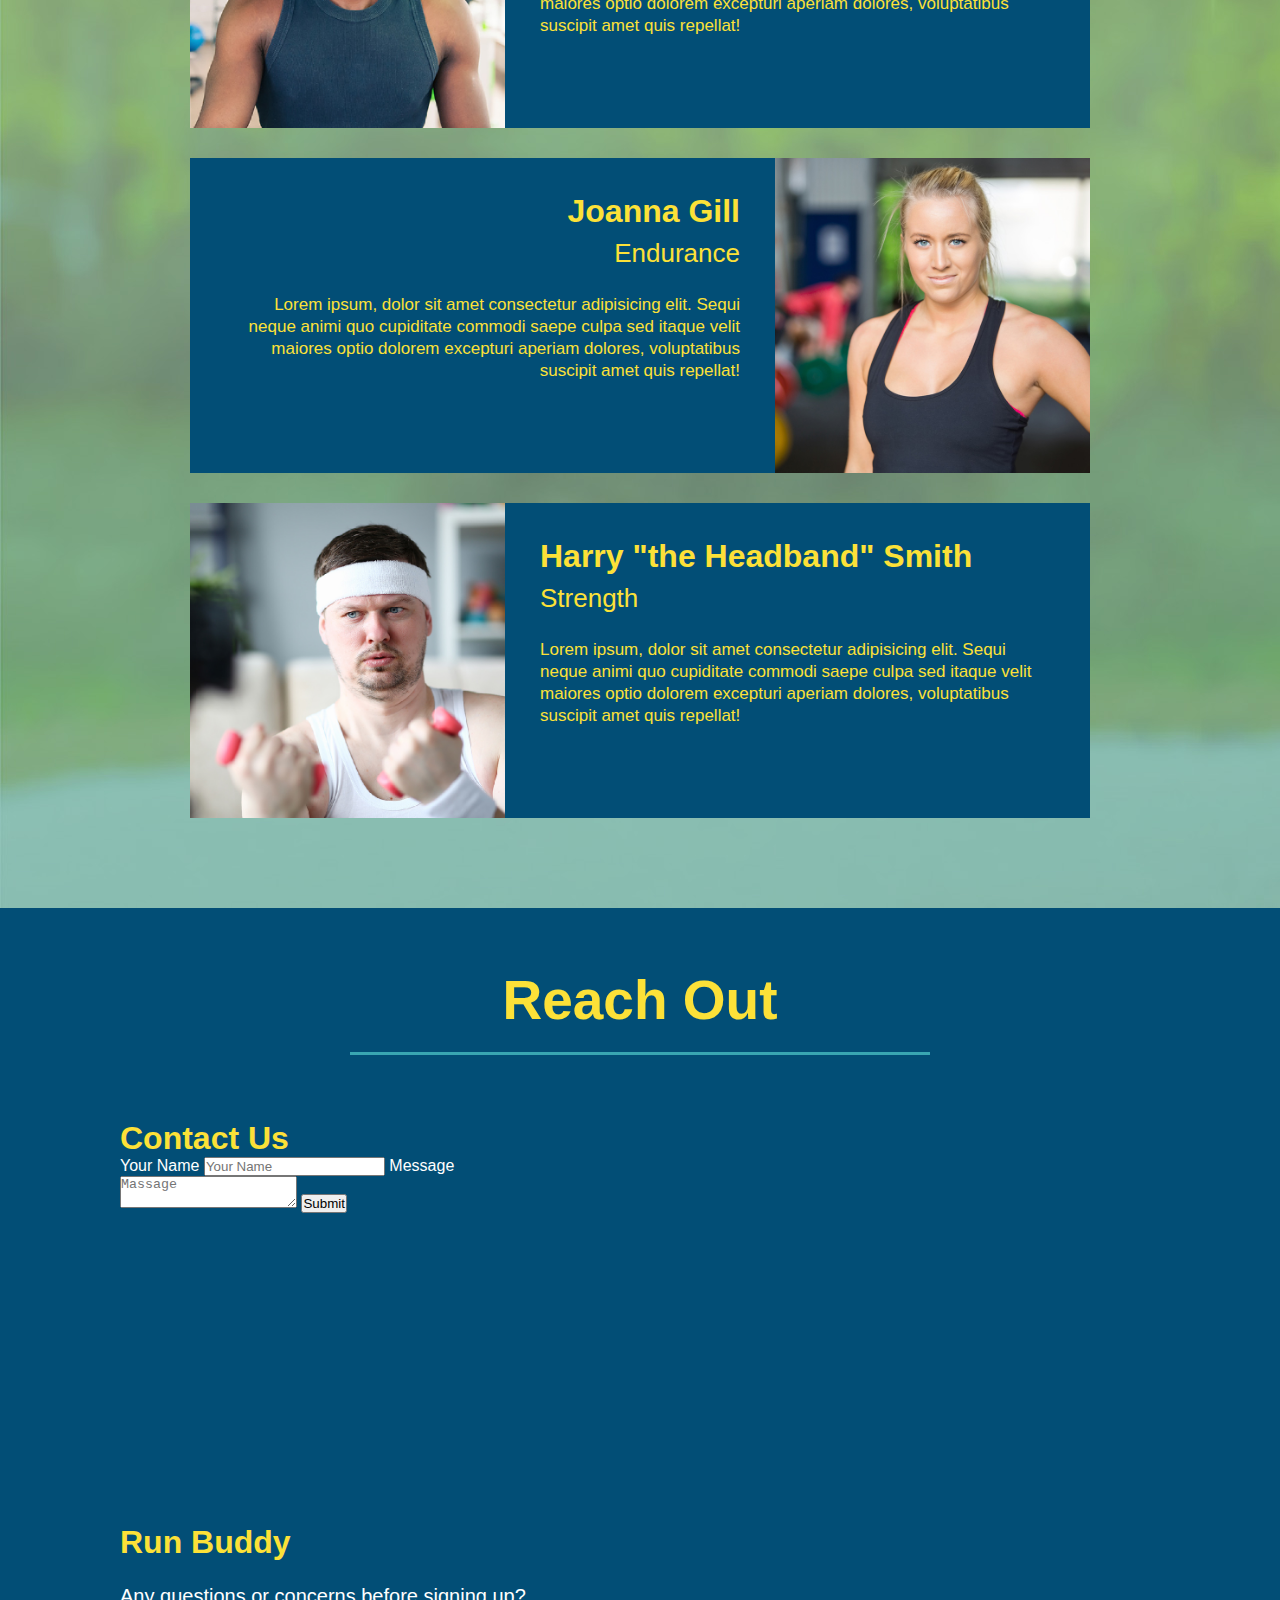
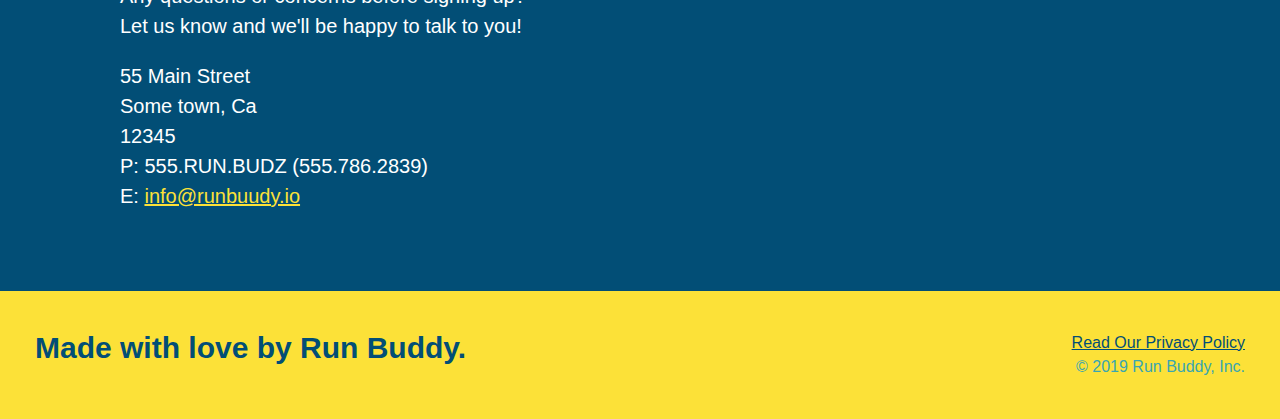
==== commit 90fc9bf0: "add flexbox to the steps" ====
--- a/index.html
+++ b/index.html
@@ -68,17 +68,38 @@
         
 
     <section id="what-we-do" class="intro">
-        <h2 class="section-title primary-border">What We Do</h2>
-        <p>
-            butcher selfies chambray shabby chic gentrify readymade yr Echo Park XOXO Tumblr normcore Banksy direct trade Blue Bottle chillwave you probably haven't heard of them single-origin coffee Vice fanny pack fixie Odd Future Austin fingerstache pickled twee synth Wes Anderson Thundercats viral bitters flannel meggings narwhal Marfa Schlitz sustainable Intelligentsia umami deep v craft
-        </p>
+        <div class="flex-row">
+            <h2 class="section-title primary-border">
+                What We Do
+            </h2>
+        </div>
+        <div class="flex-row">
+            <p>
+                butcher selfies chambray shabby chic gentrify readymade yr Echo Park XOXO Tumblr normcore Banksy direct trade Blue Bottle chillwave you probably haven't heard of them single-origin coffee Vice fanny pack fixie Odd Future Austin fingerstache pickled twee synth Wes Anderson Thundercats viral bitters flannel meggings narwhal Marfa Schlitz sustainable Intelligentsia umami deep v craft
+            </p>
+        </div>
     </section>
 
     <section id="what-you-do" class="steps">
-        <h2 class="section-title secondary-border">What You Do</h2>
-
-        <div>
-            <!--insert this img element-->
+        <div class="flex-row">
+            <h2 class="section-title secondary-border">
+                What You Do
+            </h2>
+        </div>
+
+
+        <div class="step">
+            <h3>Step 1.</h3>
+            <div class="step-info">
+                <div class="step-img">
+                    <img src="./assets/images/step-1.svg" alt="" /> 
+                </div>
+                <div class="step-text">
+                    <h4>Fill Out The Form Above</h4>
+                    <p>You're already here, so why not?</p>
+                </div>
+            </div>
+        </div>
             <img src="./assets/images/step-1.svg" alt="" />
             <h3>Step 1: <span> Fill Out the Form Above.</span></h3>
             <p>You're already here, so why not?</p>
@@ -104,9 +125,12 @@
     </section>
 
     <section id="your-trainers" class="trainers">
-        <h2 class="section-title primary-border">
-            Meet the trainers
-        </h2>
+        <div class="flex-row">
+            <h2 class="section-title primary-border">
+                Meet the trainers
+            </h2>
+        </div>
+
         <article class="trainer" >
             <img src="./assets/images/trainer-1.jpg" alr="Arron Stephens in his workout clothes, ready to pump iron" />
             <div class="trainer-bio text-left">
@@ -145,7 +169,11 @@
     </section>
 
     <section id="reach-out" class="contact">
-        <h2 class="section-title secondary-border">Reach Out</h2>
+        <div class="flex-row">
+            <h2 class="section-title secondary-border">
+                Reach Out
+            </h2>
+        </div>    
         <div class="contact-info">
             <div class="contact-form">
             <h3>Contact Us</h3>
--- a/assets/css/style.css
+++ b/assets/css/style.css
@@ -13,6 +13,9 @@
 header {
     padding: 20px 35px;
     background-color: #39a6b2;
+    display: flex;
+    justify-content: space-between;
+    flex-wrap: wrap;
 }
 
 header h1 {
@@ -20,7 +23,6 @@
     font-size: 36px;
     color: #fce138;
     margin: 0;
-    display: inline;
 }
 
 header a {
@@ -29,33 +31,39 @@
 }
 
 header nav {
-    float: right;
     margin: 7px 0;
 }
 
-header nav ul li {
-    display: inline;
+header nav ul {
+    display: flex;
+    flex-wrap: wrap;
+    justify-content: space-between;
+    align-items: center;
+    list-style: none;
 }
 
 header nav ul li a {
     margin: 0 30px;
     font-weight: lighter;
-    font-size: 22px;
-}
+    font-size: 1.55vw;
+}
+
 footer {
     background: #fce138;
     width: 100%;
     padding: 40px 35px;
+    display: flex;
+    justify-content: space-between;
+    flex-wrap: wrap;
+
 }
 
 footer h2 {
-    display: inline;
     color: #024e76;
     font-size: 30px;
     margin: 0;
 }
 footer div {
-    float: right;
     line-height: 1.5;
     text-align: right;
 }
@@ -71,21 +79,20 @@
 
 .hero {
     background-image: url("../images/hero-bg.jpg");
-    height: 600px;
     background-size: cover;
     background-position: center;
-    position: relative;
+    display: flex;
+    justify-content: center;
+    flex-wrap: wrap;
 }
 
 .hero-form {
     border: 3px solid #024e76;
     background-color: #fce138;
     padding: 20px;
-    width: 500px;
-    color: #024e76;
-    position: absolute;
-    bottom: 120px;
-    right: 140px;
+    color: #024e76;
+    width: 40%;
+    margin: 3.5%;
 }
 
 .hero-form h3 {
@@ -95,6 +102,21 @@
 
 .hero-form p {
     margin: 5px 0 15px 0;
+}
+
+.hero-cta{
+    width: 35%;
+    text-align: right;
+    margin: 3.5%;
+    color: #fff;
+    font-size: 18px;
+    line-height: 1.3;
+}
+
+.hero.cta h2 {
+    font-style: italic;
+    font-size: 55px;
+    color: #fce138;
 }
 
 .form-input {
@@ -118,10 +140,6 @@
     padding: 10px 20px;
     font-size: 16px;
 
-}
-
-.intro {
-    text-align: center;
 }
 
 .intro p {
@@ -130,20 +148,21 @@
     color: #39a6b2;
     width: 80%;
     font-size: 20px;
+    text-align: center;
 }
 
 .steps {
-    text-align: center;
     background: #fce138;
 }
 
 .section-title {
     font-size: 55px;
     color: #024e76;
-    margin-bottom: 35px;
-    padding: 0 100px 20px 100px;
-    display: inline-block;
     border-bottom: 3px solid;
+    padding-bottom: 20px;
+    text-align: center;
+    margin: 0 auto 35px auto;
+    width: 50%;
 }
 
 .primary-border {
@@ -154,32 +173,56 @@
     border-color: #39a6b2;
 }
 
-.steps div {
-    margin-bottom: 80px;
-}
-
-.steps img {
-    width: 15%;
-    margin: 10px 0;
+.steps {
+    margin: 50px auto;
+    padding-bottom: 50px;
+    width: 80%;
+    border-bottom: 1px solid #39a6b2;
+    display: flex;
+    flex-wrap: wrap;
+    align-items: center;
+    justify-content: space-between;
+}
+
+.step-info {
+    flex: 2 70%;
+    display: flex;
+    flex-wrap: wrap;
+    align-items: center;
+}
+
+.step-img {
+    flex: 1 12%;
+    margin-right: 20px;
+}
+
+.step-text {
+    flex: 12;
+}
+
+.step-img img {
+    max-width: 100%;
 }
 
 .steps h3 {
     color: #024e76;
     font-size: 46px;
     margin-top: 10px;
-}
-
-.steps p {
+    flex: 1 30%;
+}
+
+.steps-text p {
     color: #39a6b2;
-    font-size: 23px;
-}
-
-.steps span {
-    font-size: 38px;
+    font-size: 18px;
+}
+
+.step-text h4 {
+    font-size: 26px;
+    line-height: 1.5;
+    color: #024e76;
 }
 
 .trainers {
-    text-align: center;
 }
 
 .trainer {
@@ -226,7 +269,6 @@
 }
 
 .contact {
-    text-align: center;
     background: #024e76;
 }
 
@@ -263,3 +305,7 @@
 .contact-info a {
     color: #fce138;
 }
+
+.flex-row {
+    display: flex;
+}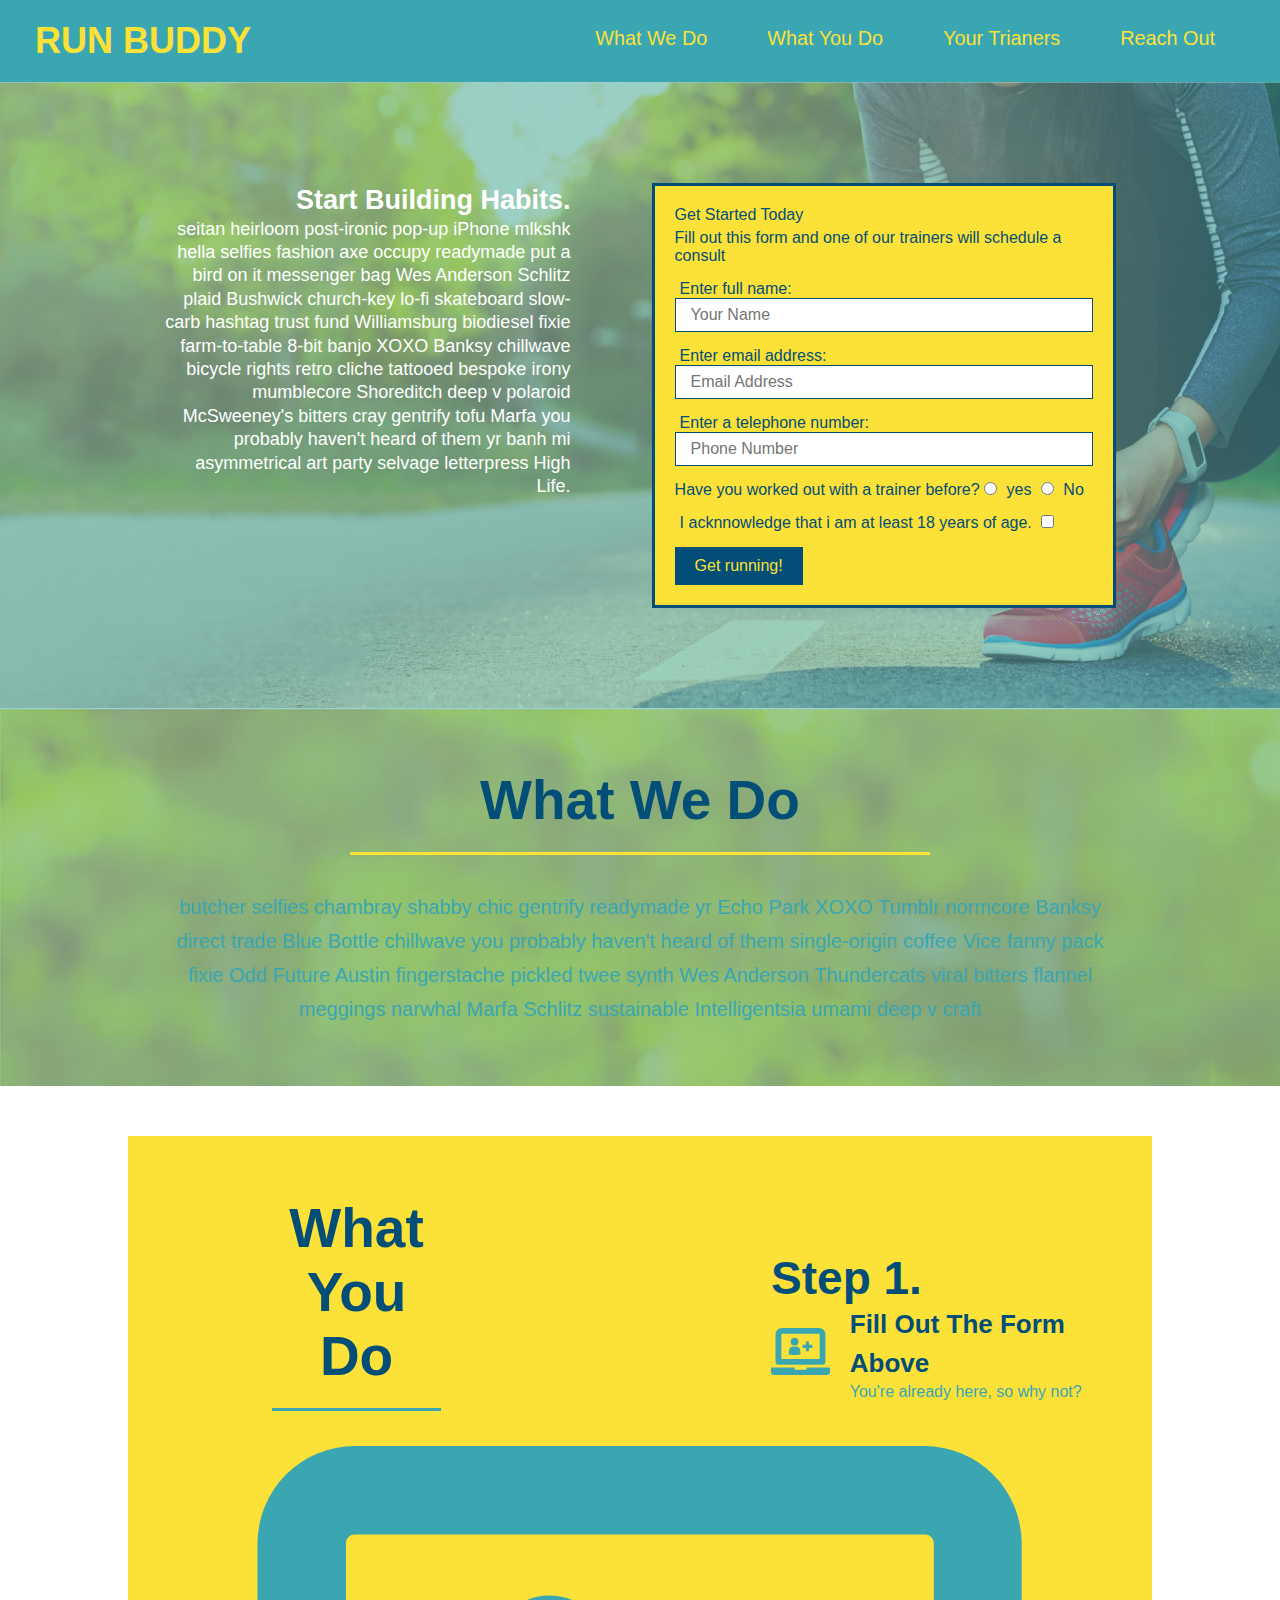
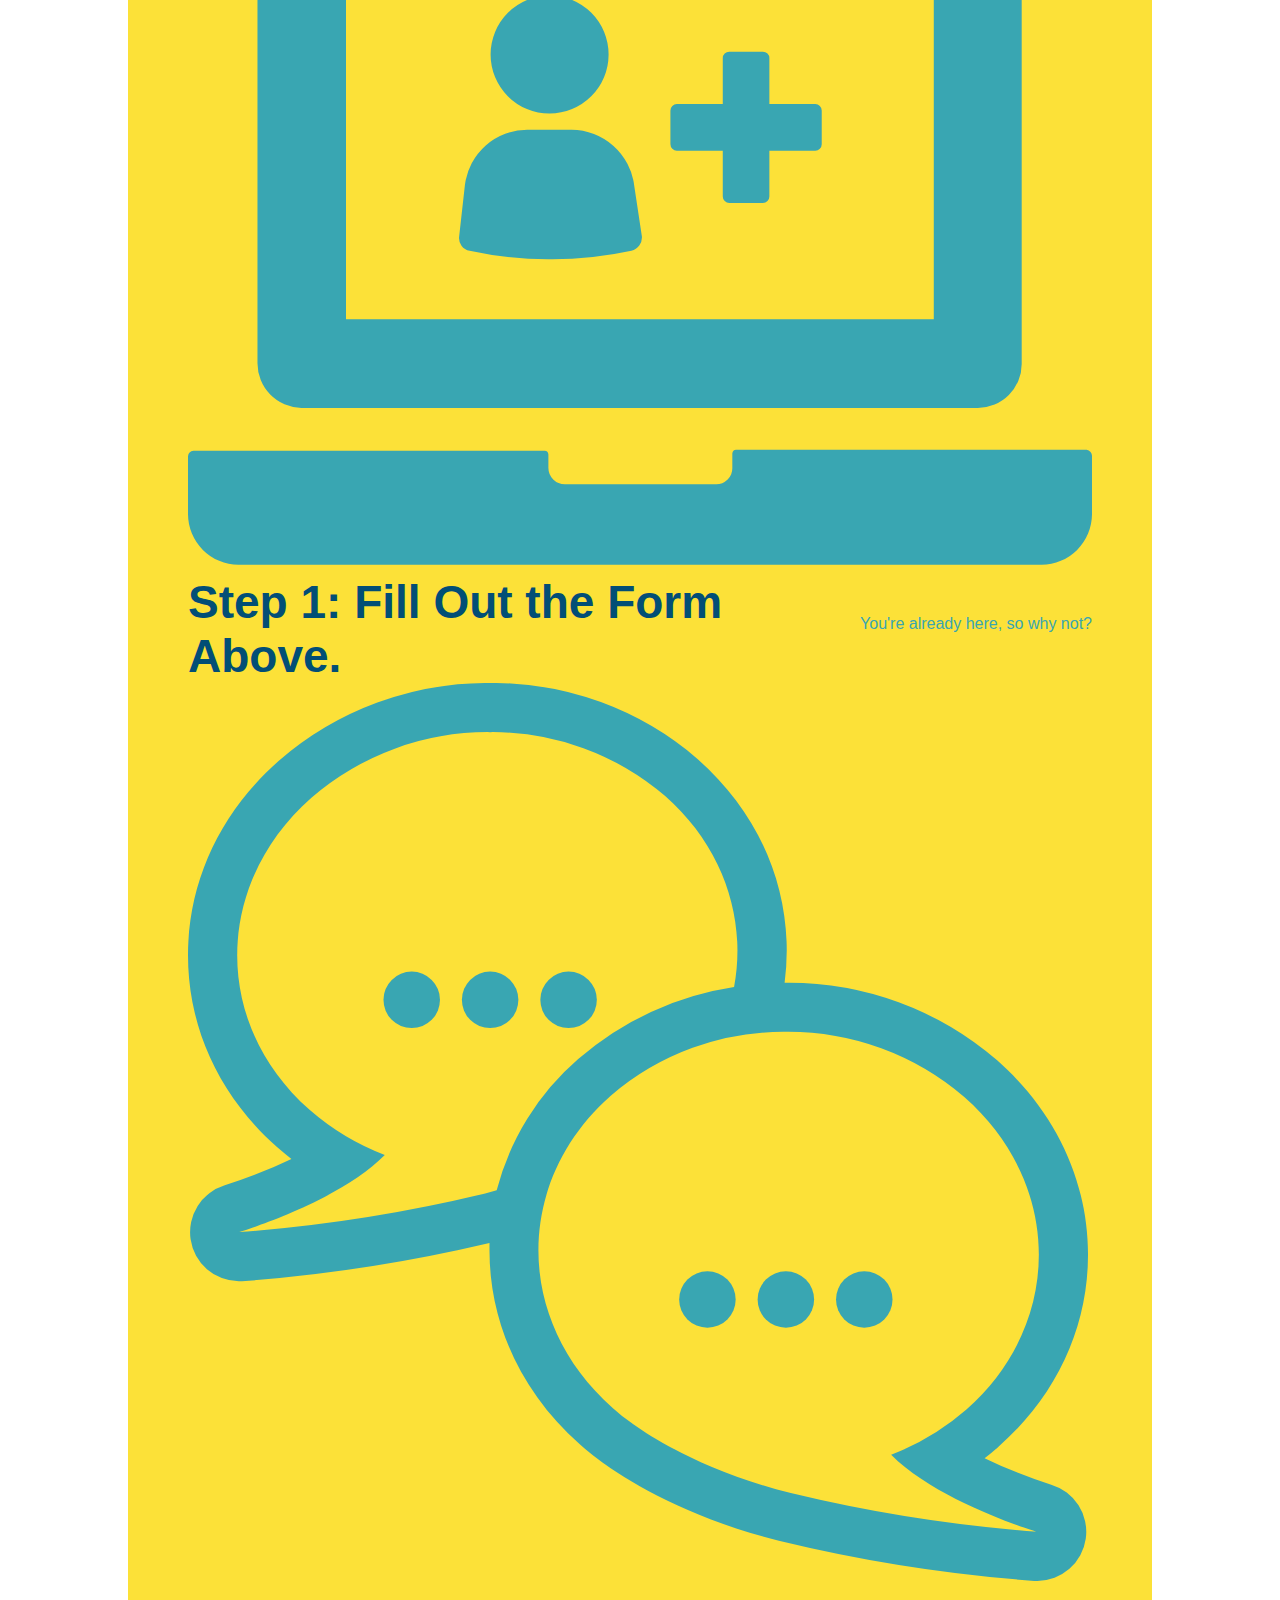
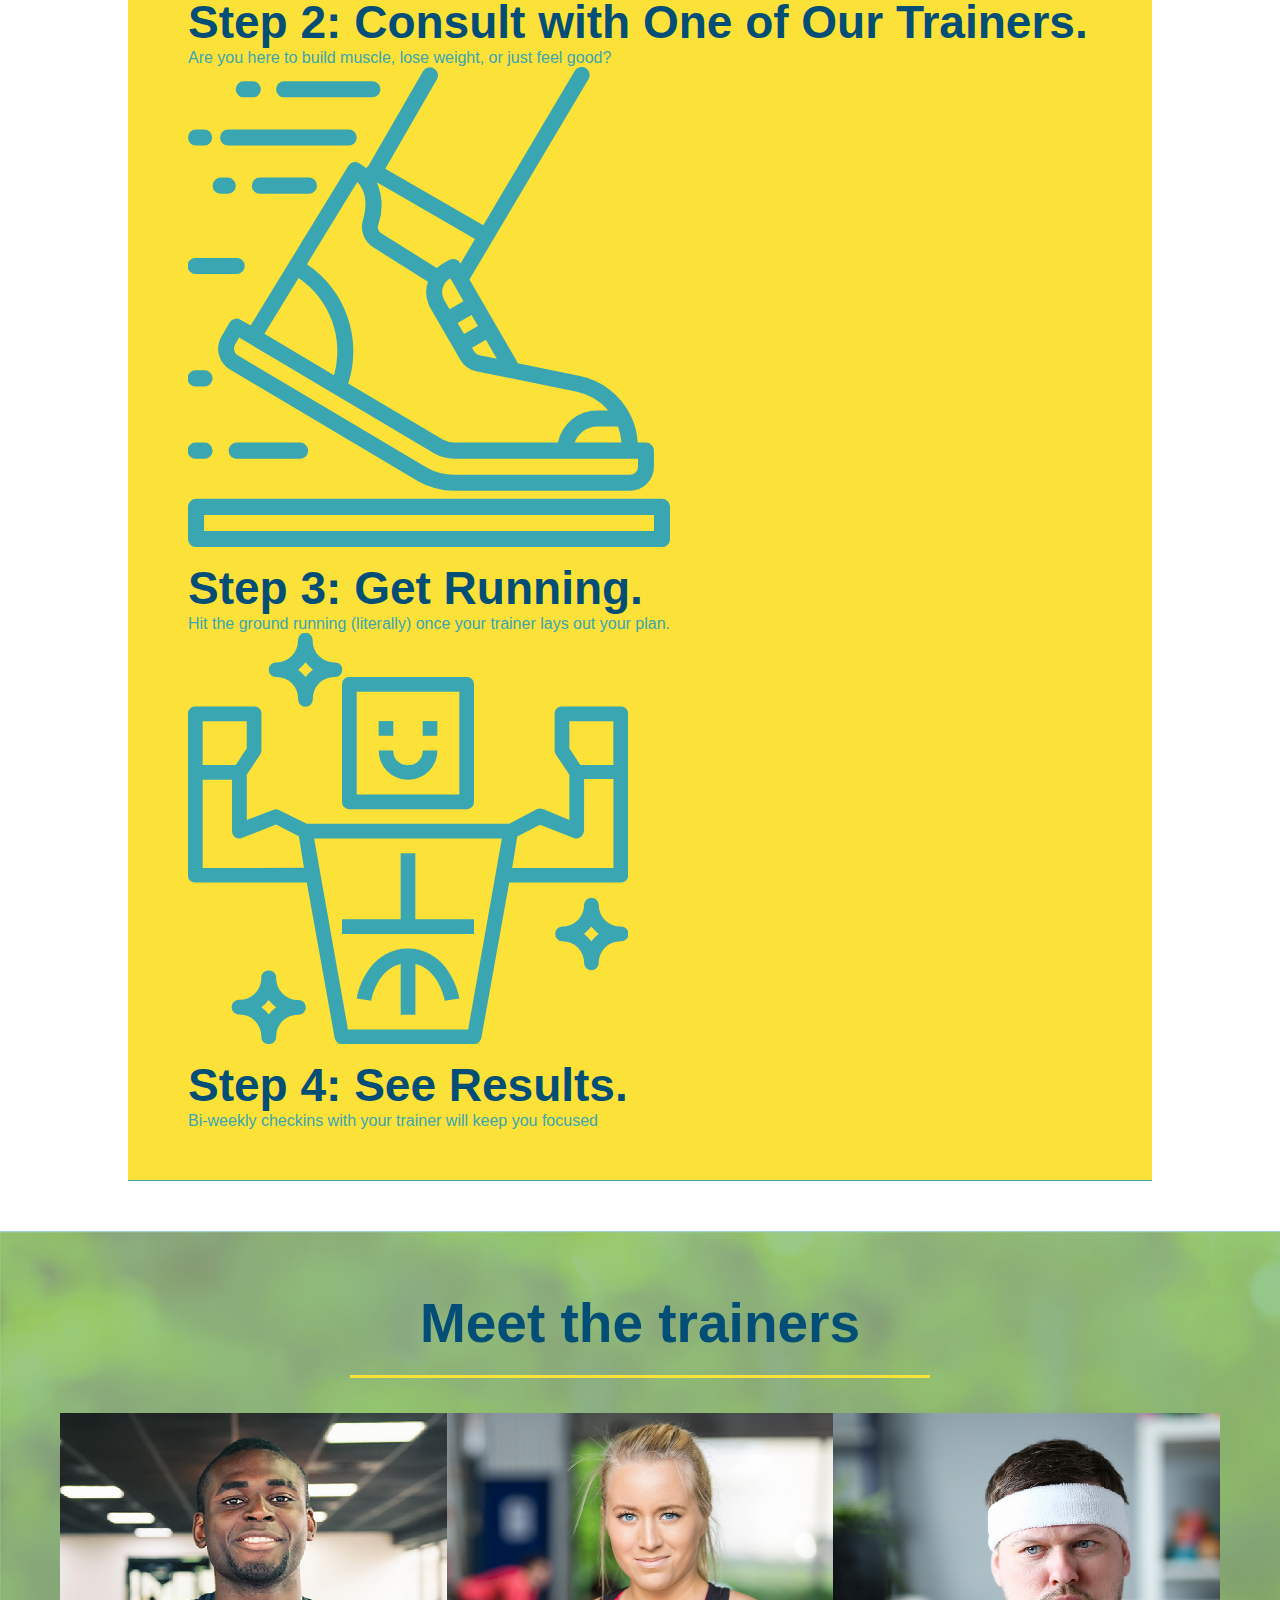
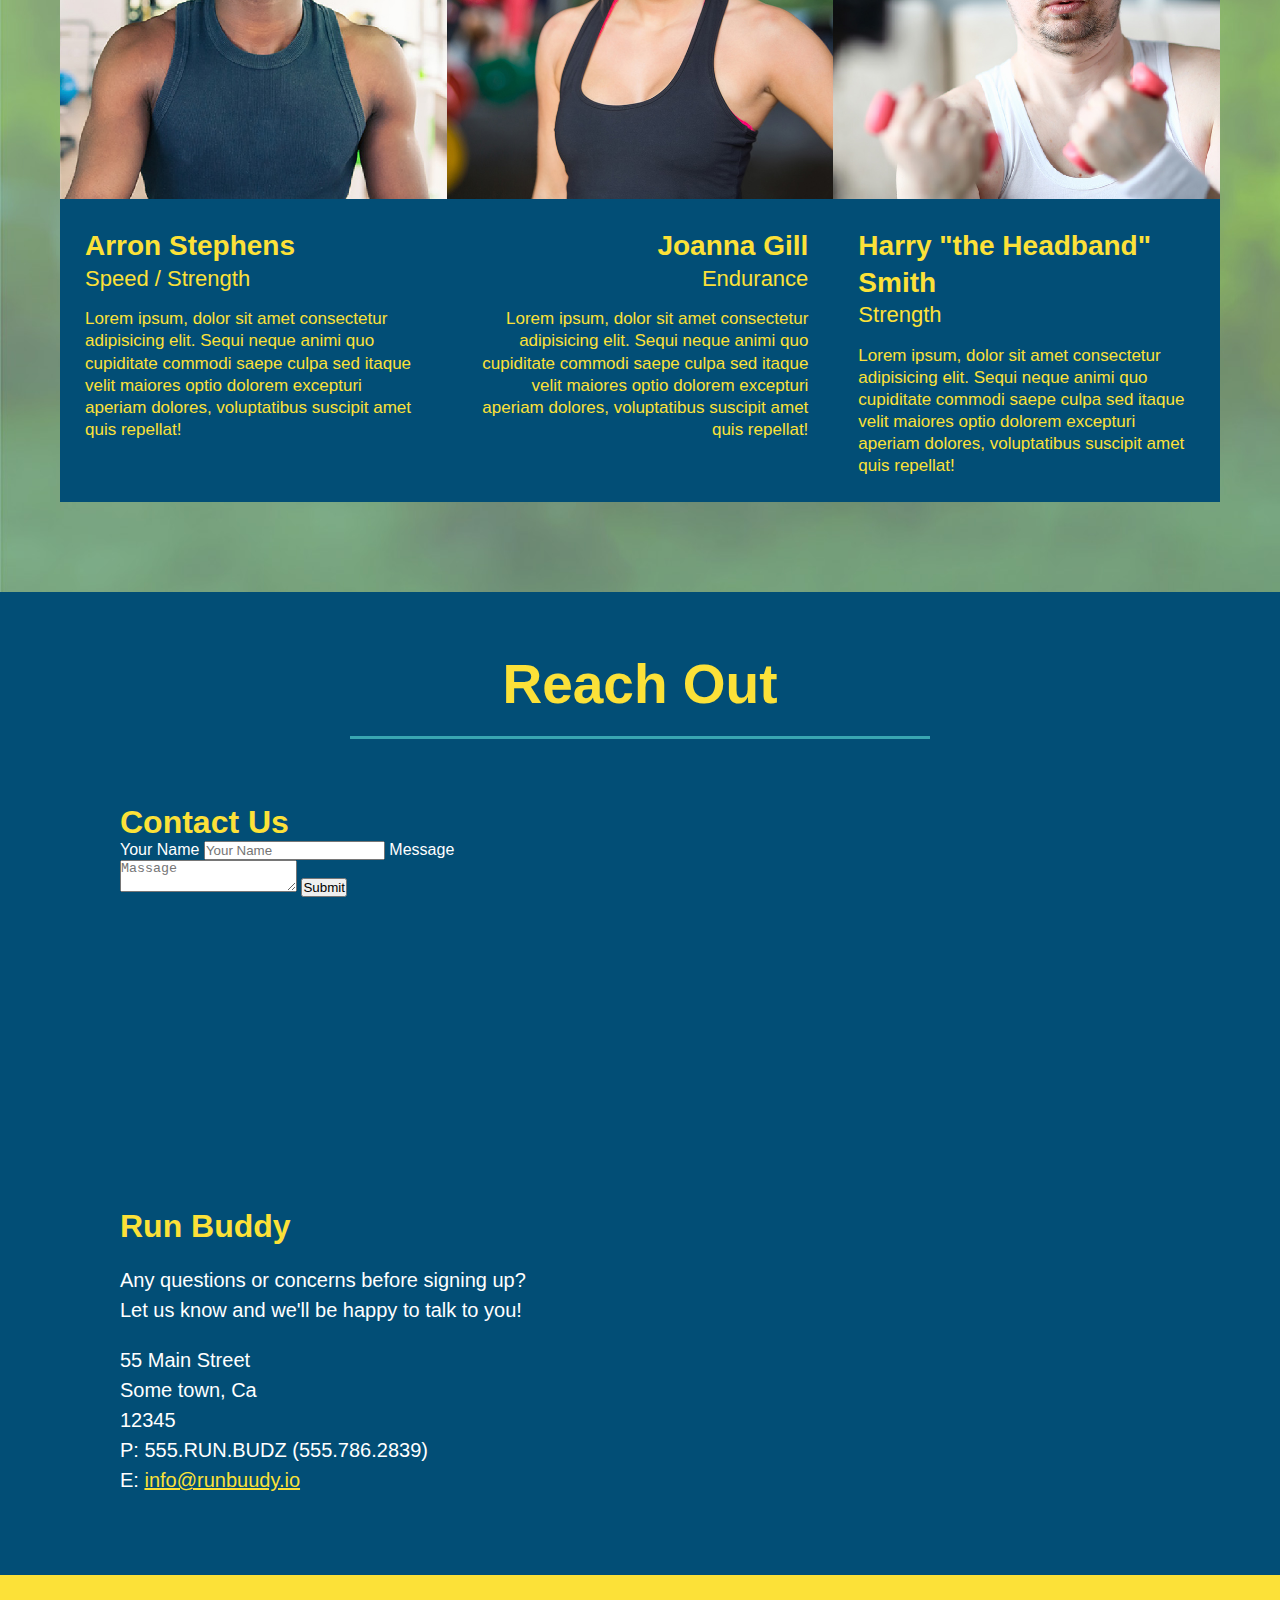
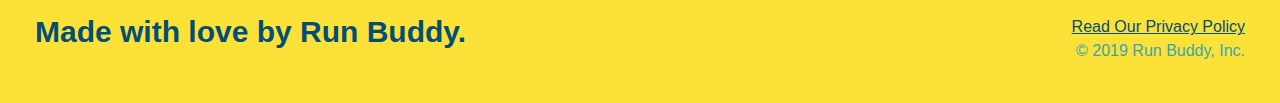
==== commit 9ad52d50: "add flexbox to the trainers" ====
--- a/index.html
+++ b/index.html
@@ -124,46 +124,48 @@
         </div>
     </section>
 
-    <section id="your-trainers" class="trainers">
+    <section id="your-trainers">
         <div class="flex-row">
             <h2 class="section-title primary-border">
                 Meet the trainers
             </h2>
         </div>
 
+<div class="trainers">
         <article class="trainer" >
             <img src="./assets/images/trainer-1.jpg" alr="Arron Stephens in his workout clothes, ready to pump iron" />
             <div class="trainer-bio text-left">
-                <h3>Arron Stephens</h3>
-                <h4>Speed / Strength</h4>
+                <h3 class="trainer-name">Arron Stephens</h3>
+                <h4 class="trainer-role">Speed / Strength</h4>
                 <p>Lorem ipsum, dolor sit amet consectetur adipisicing elit. Sequi neque animi quo cupiditate commodi saepe culpa sed itaque velit maiores optio dolorem excepturi aperiam dolores, voluptatibus suscipit amet quis repellat!</p>
             </div>
         </article>
 
         <!-- second trainer bio -->
 <article class="trainer">
+    <img src="./assets/images/trainer-2.jpg" alt="Joanna Gill cooling off after a workout" />
     <div class="trainer-bio text-right">
-      <h3>Joanna Gill</h3>
-      <h4>Endurance</h4>
+      <h3 class="trainer-name">Joanna Gill</h3>
+      <h4 class="trainer-role">Endurance</h4>
       <p>
         Lorem ipsum, dolor sit amet consectetur adipisicing elit. Sequi neque animi quo cupiditate commodi saepe culpa sed
         itaque velit maiores optio dolorem excepturi aperiam dolores, voluptatibus suscipit amet quis repellat!
       </p>
     </div>
-    <img src="./assets/images/trainer-2.jpg" alt="Joanna Gill cooling off after a workout" />
   </article>
   
   <!-- third trainer bio -->
   <article class="trainer">
     <img src="./assets/images/trainer-3.jpg" alt="Harry Smith wearing a headband and lifting comically small pink weights" />
     <div class="trainer-bio text-left">
-      <h3>Harry "the Headband" Smith</h3>
-      <h4>Strength</h4>
+      <h3 class="trainer-name">Harry "the Headband" Smith</h3>
+      <h4 class="trainer-role">Strength</h4>
       <p>
         Lorem ipsum, dolor sit amet consectetur adipisicing elit. Sequi neque animi quo cupiditate commodi saepe culpa sed
         itaque velit maiores optio dolorem excepturi aperiam dolores, voluptatibus suscipit amet quis repellat!
       </p>
     </div>
+</div>
   </article>
         
     </section>
--- a/assets/css/style.css
+++ b/assets/css/style.css
@@ -223,25 +223,27 @@
 }
 
 .trainers {
+    width: 100%;
+    margin: 0 auto;
+    display: flex;
+    flex-wrap: wrap;
+    justify-content: space-around;
 }
 
 .trainer {
-    width: 900px;
     margin: 0 auto 30px auto;
     background: #024e76;
     color: #fce138;
-    overflow: auto;
+    flex: 1;
 }
 
 .trainer img {
-    width: 35%;
-    float: left;
+    width: 100%;
 }
 
 .trainer-bio {
-    padding: 35px;
-    float: left;
-    width: 65%;
+    padding: 25px;
+    line-height: 1.3;
 }
 
 .text-left {
@@ -253,19 +255,17 @@
 }
 
 .trainer-bio h3 {
-    font-size: 32px;
-    margin-bottom: 8px;
+    font-size: 28px;
 }
 
 .trainer-bio h4 {
     font-weight: lighter;
-    font-size: 26px;
-    margin-bottom: 25px;
+    font-size: 22px;
+    margin-bottom: 15px;
 }
 
 .trainer-bio p {
     font-size: 17px;
-    line-height: 1.3;
 }
 
 .contact {
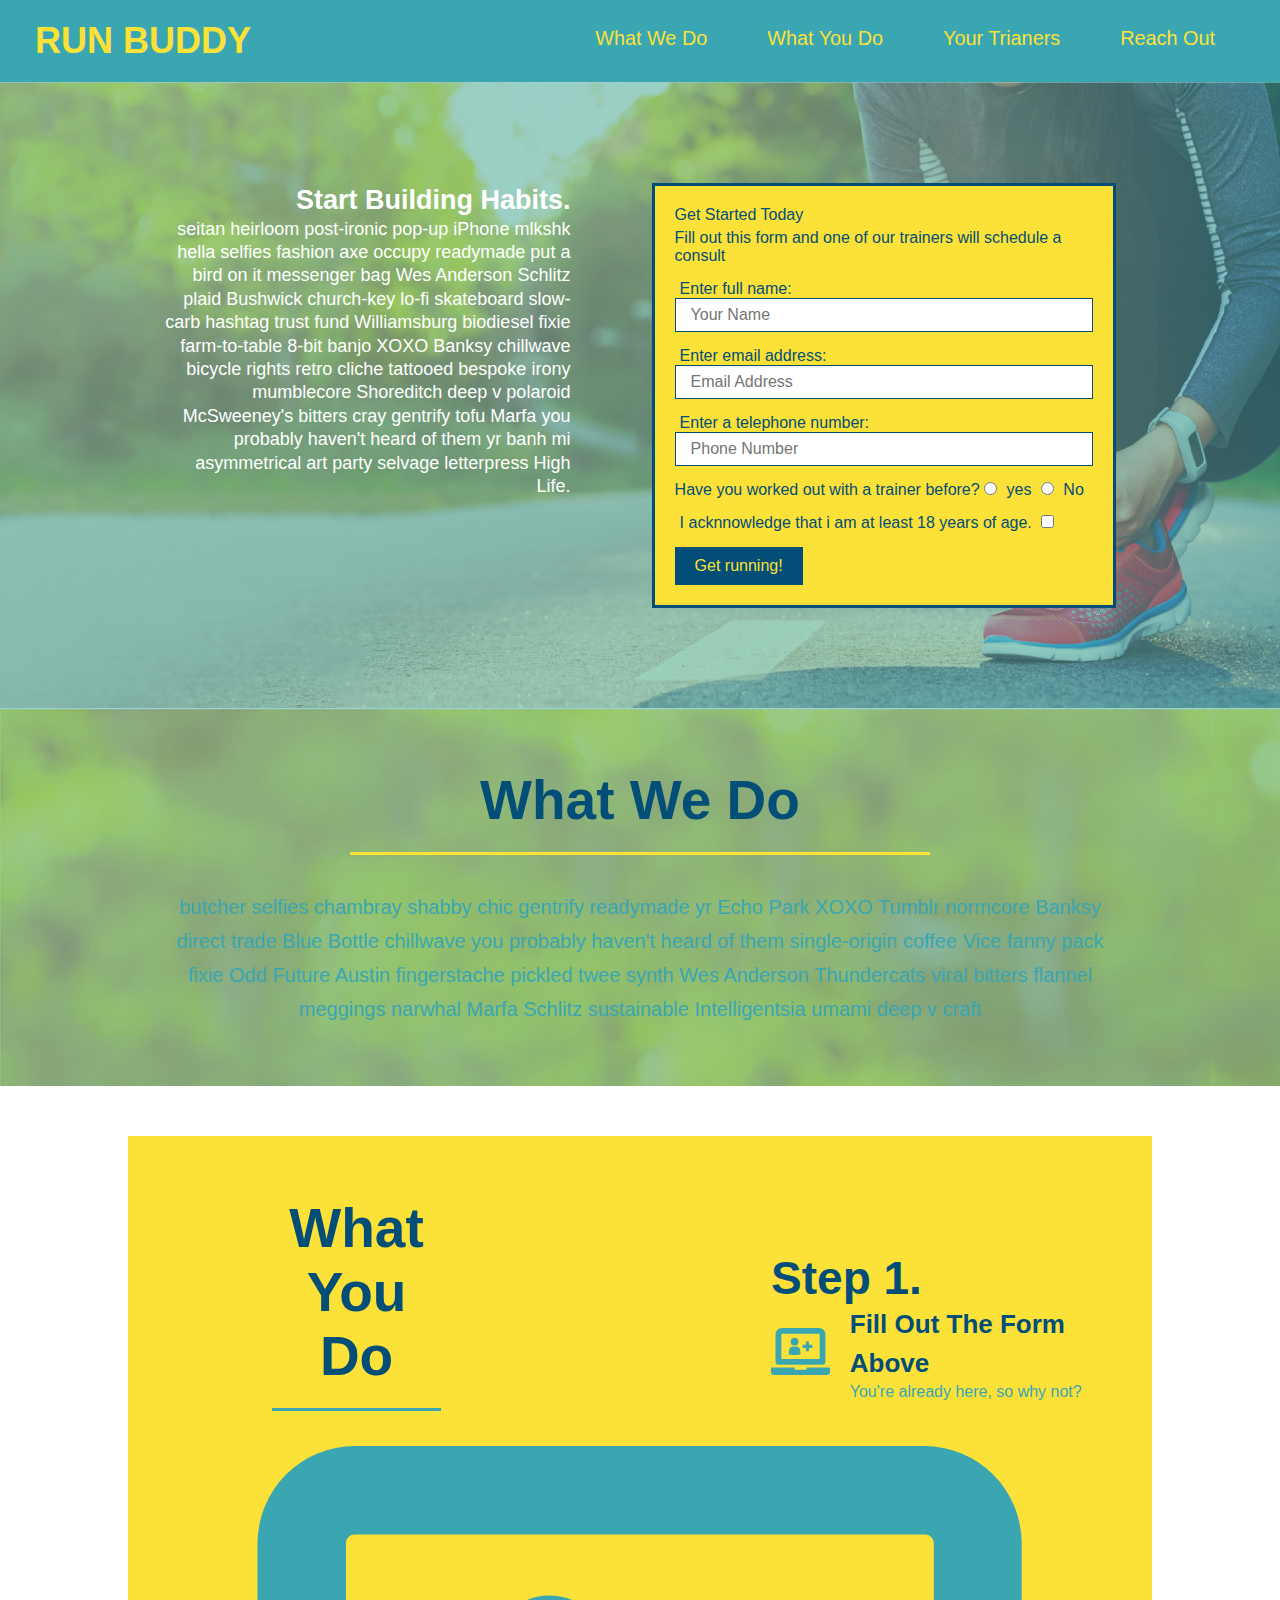
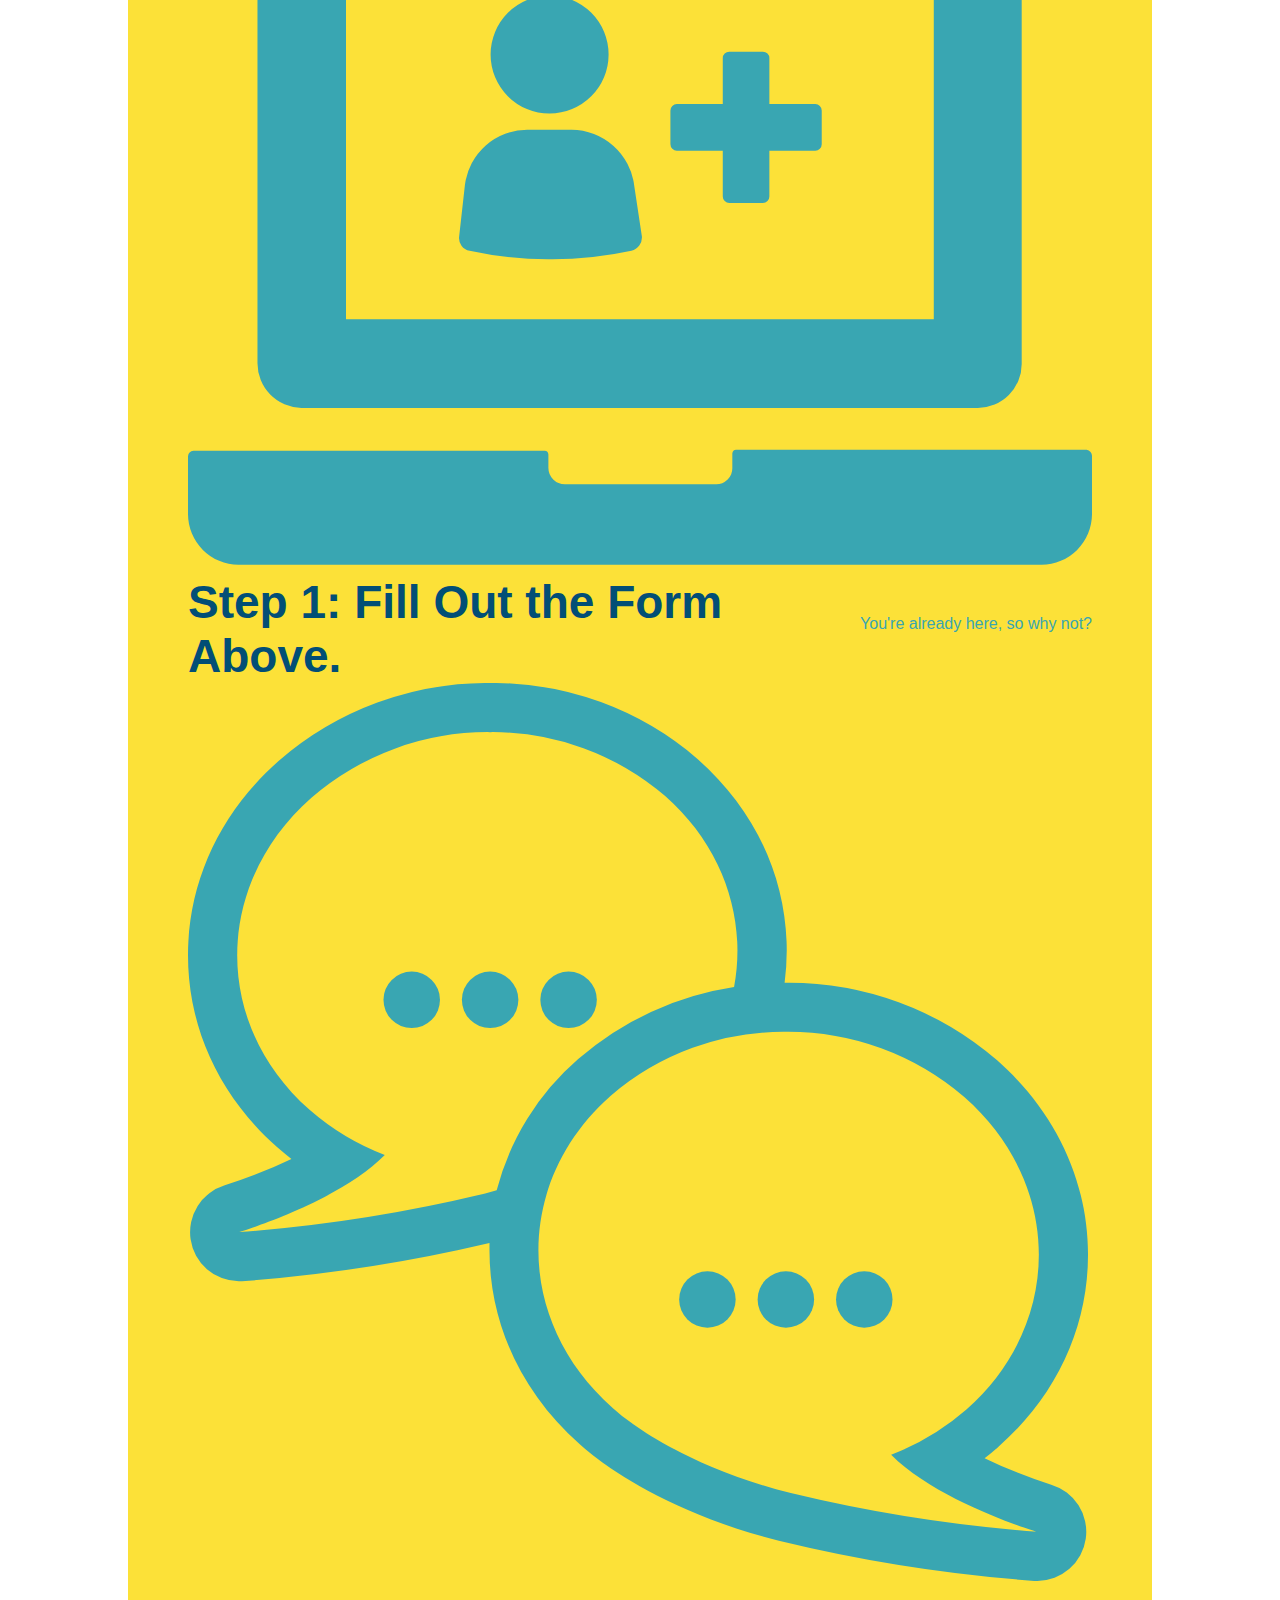
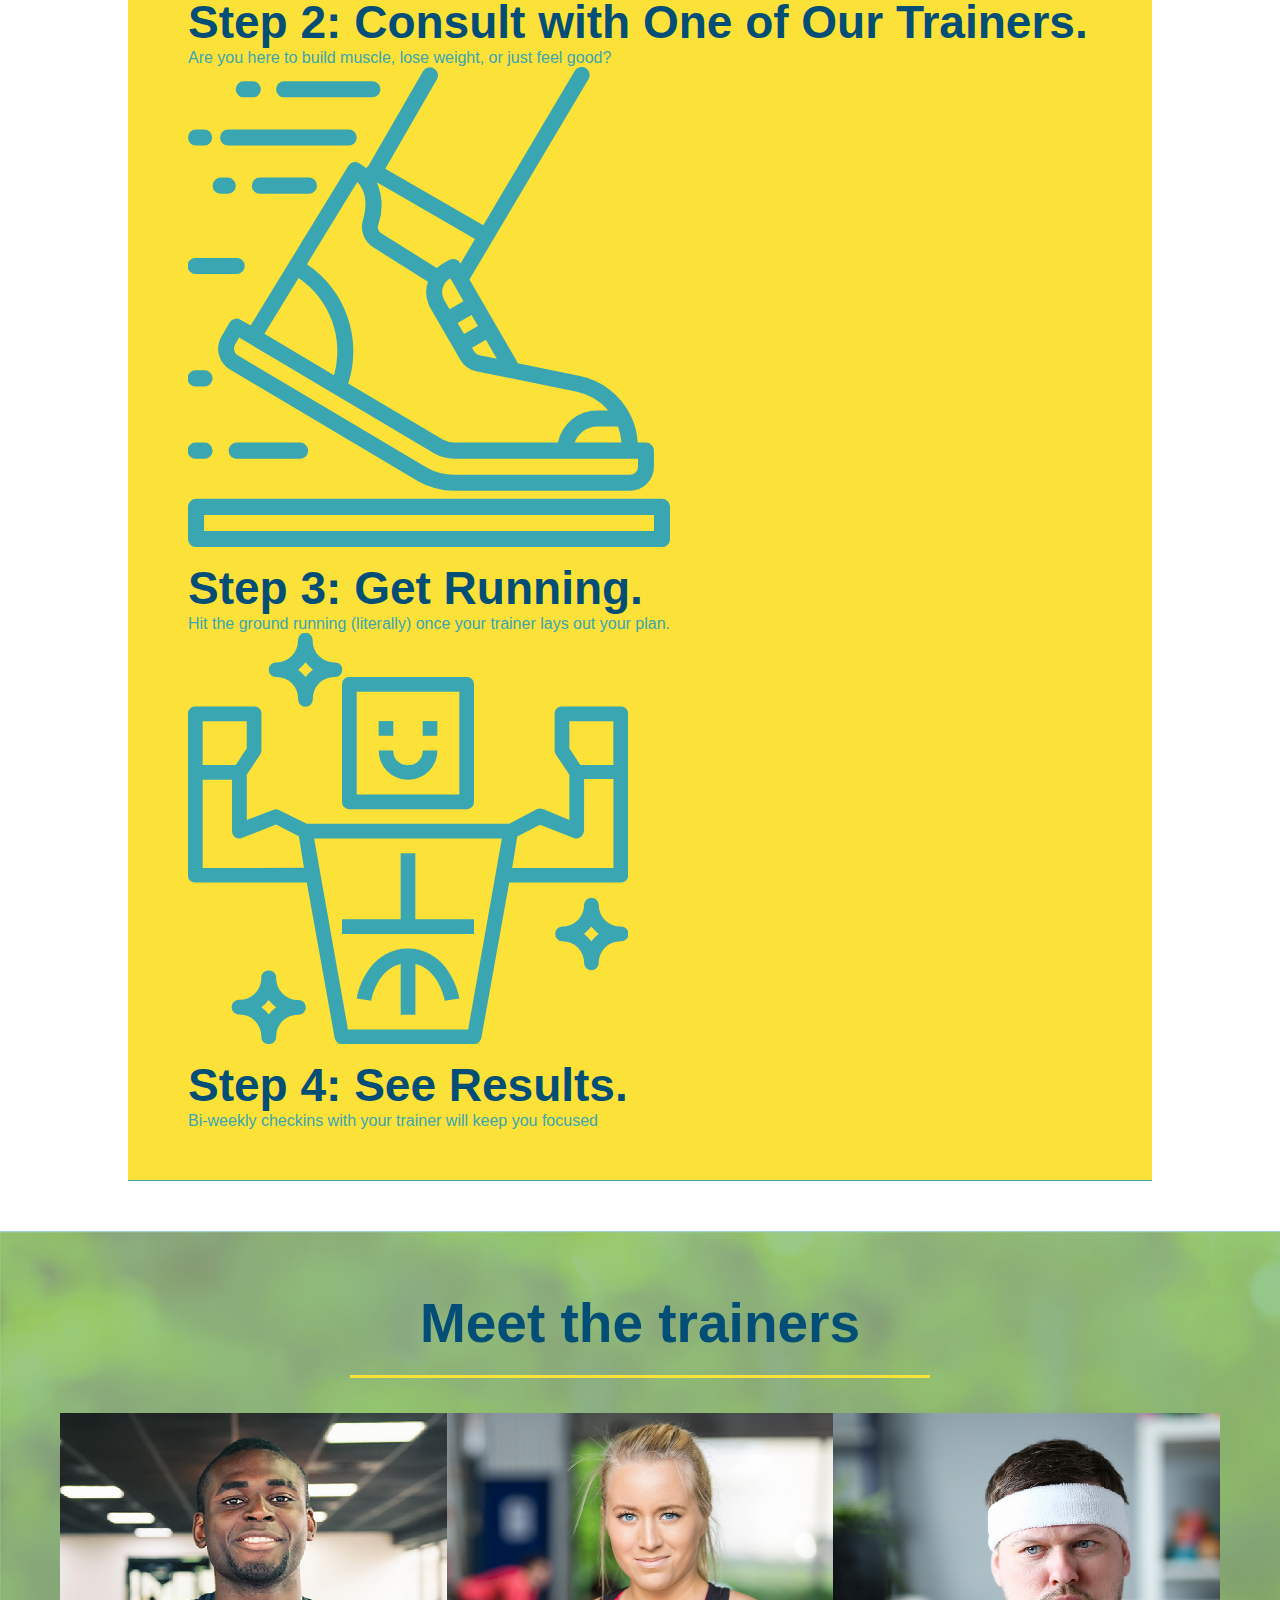
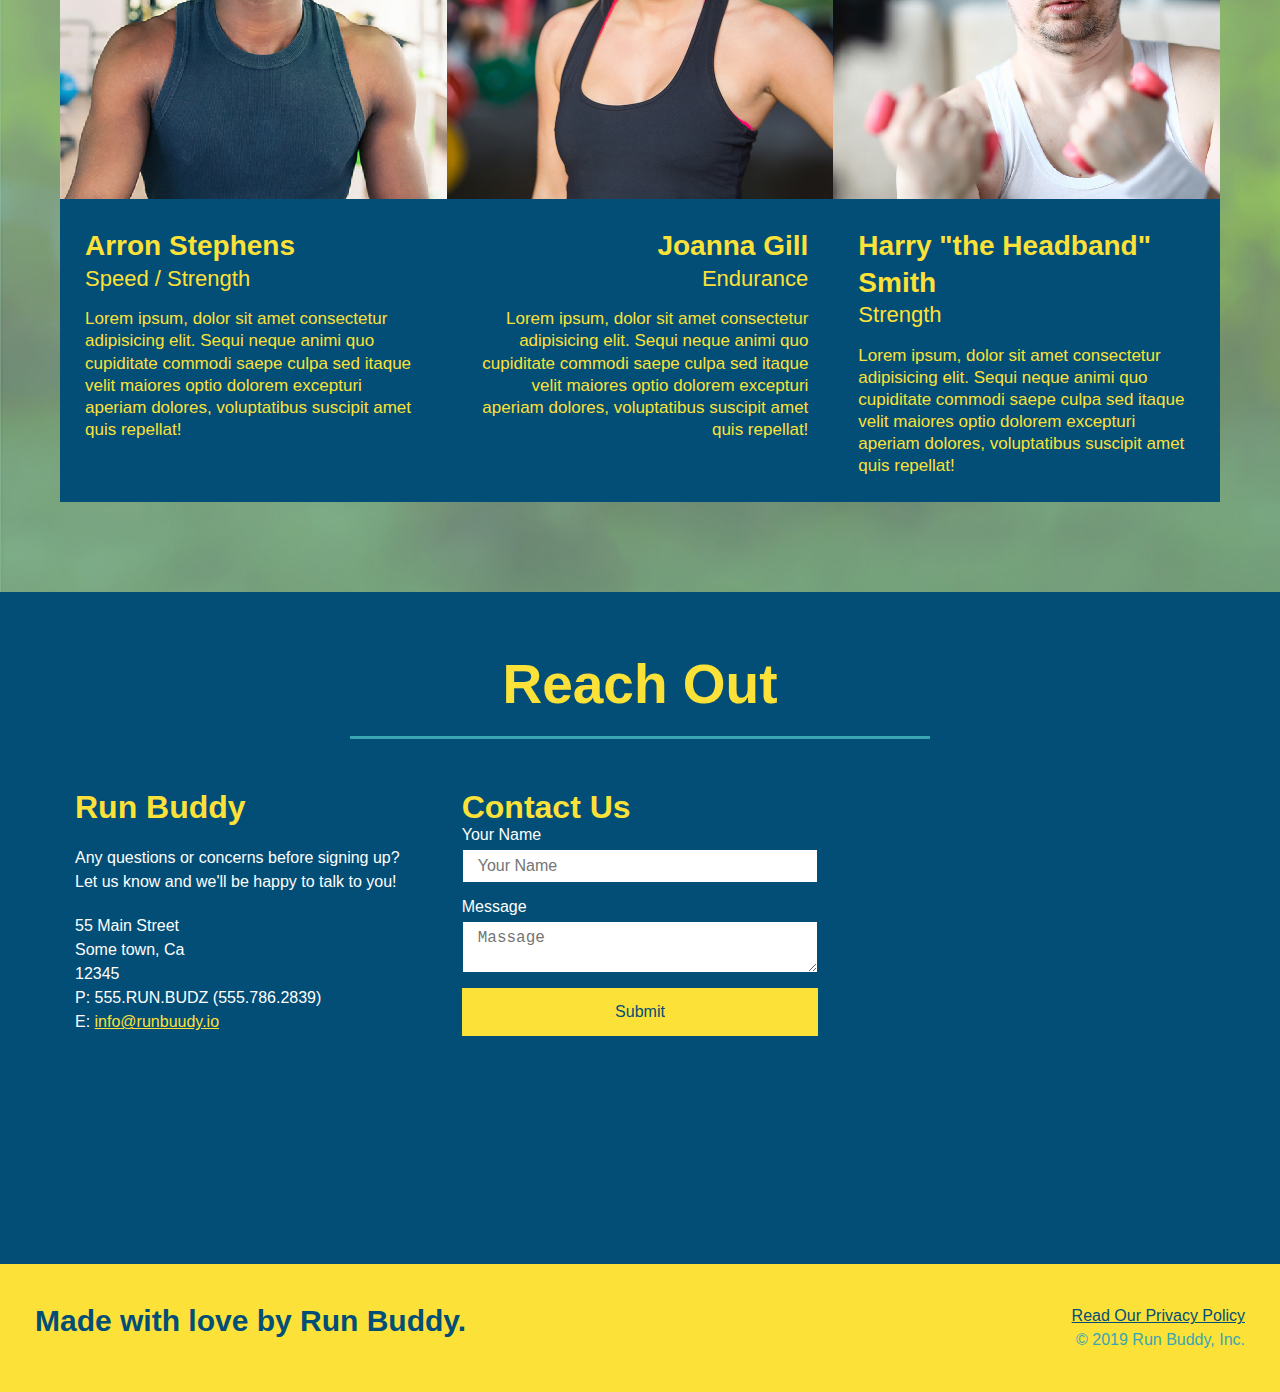
==== commit 3e3c2394: "done adding flexbox to current site" ====
--- a/index.html
+++ b/index.html
@@ -175,28 +175,8 @@
             <h2 class="section-title secondary-border">
                 Reach Out
             </h2>
-        </div>    
-        <div class="contact-info">
-            <div class="contact-form">
-            <h3>Contact Us</h3>
-            <Form>
-                <label for="contact-name">Your Name</label>
-                <input type="text" id="contact-name" placeholder="Your Name" />
-
-                <label for="contact-message">Message</label>
-                <textarea id="contact-message" placeholder="Massage"></textarea>
-
-                <button type="submit">Submit</button>
-            </Form>
-            </div>
-        <iframe 
-            src="https://www.google.com/maps/embed?pb=!1m18!1m12!1m3!1d3147.1079747227936!2d-120.42364418397035!3d37.92790791110593!2m3!1f0!2f0!3f0!3m2!1i1024!2i768!4f13.1!3m3!1m2!1s0x8090c49129b6ac57%3A0xb56c7eb95a2cd8bd!2sMain%20St%2C%20California%2095327!5e0!3m2!1sen!2sus!4v1616426329495!5m2!1sen!2sus"
-            width="400"
-            height="400"
-            style="border:0;"
-            allowfullscreen=""
-            loading="lazy">
-        </iframe>
+        </div>
+    <div class="contact-info">       
         <div>
             <h3>Run Buddy</h3>
             <p>
@@ -211,8 +191,28 @@
                 P: 555.RUN.BUDZ (555.786.2839)<br />
                 E: <a href="mailto:info@runbuudy.io">info@runbuudy.io</a>
             </address>
-        </div>
-        </div>
+        
+        </div>
+
+        <div class="contact-form">
+            <h3>Contact Us</h3>
+            <Form>
+                <label for="contact-name">Your Name</label>
+                <input type="text" id="contact-name" placeholder="Your Name" />
+
+                <label for="contact-message">Message</label>
+                <textarea id="contact-message" placeholder="Massage"></textarea>
+
+                <button type="submit">Submit</button>
+            </Form>
+            </div>
+            
+            <iframe
+            src="https://www.google.com/maps/embed?pb=!1m18!1m12!1m3!1d3147.1079747227936!2d-120.42364418397035!3d37.92790791110593!2m3!1f0!2f0!3f0!3m2!1i1024!2i768!4f13.1!3m3!1m2!1s0x8090c49129b6ac57%3A0xb56c7eb95a2cd8bd!2sMain%20St%2C%20California%2095327!5e0!3m2!1sen!2sus!4v1616426329495!5m2!1sen!2sus"
+            frameborder="0" style="border:0" allowfullscreen =></iframe>
+            
+    </div> 
+
     </section>
 
     <footer>
--- a/assets/css/style.css
+++ b/assets/css/style.css
@@ -276,17 +276,22 @@
     color: #fce138;
 }
 
+.contact-info> * {
+    flex: 1;
+    margin: 15px;
+}
+
+.contact-info {
+    display: flex;
+    justify-content: space-between;
+    flex-wrap: wrap;
+}
+
 .contact-info iframe {
-    width: 400px;
     height: 400px;
 }
 
 .contact-info div {
-    width: 410px;
-    display: inline-block;
-    vertical-align: top;
-    text-align: left;
-    margin: 30px 0 0 60px;
     color: white;
 }
 
@@ -298,10 +303,31 @@
 .contact-info p, .contact-info address {
     margin: 20px 0;
     line-height: 1.5;
-    font-size: 20px;
+    font-size: 16px;
     font-style: normal;
 }
 
+.contact-form input, .contact-form textarea {
+border: 1px solid #024e76;
+display: block;
+padding: 7px 15px;
+font-size: 16px;
+color: #024e76;
+width: 100%;
+margin-bottom: 15px;
+margin-top: 5px;
+}
+
+.contact-form button {
+    width: 100%;
+    border: none;
+    background: #fce138;
+    color: #024e76;
+    text-align: center;
+    padding: 15px 0;
+    font-size: 16px;
+}
+
 .contact-info a {
     color: #fce138;
 }
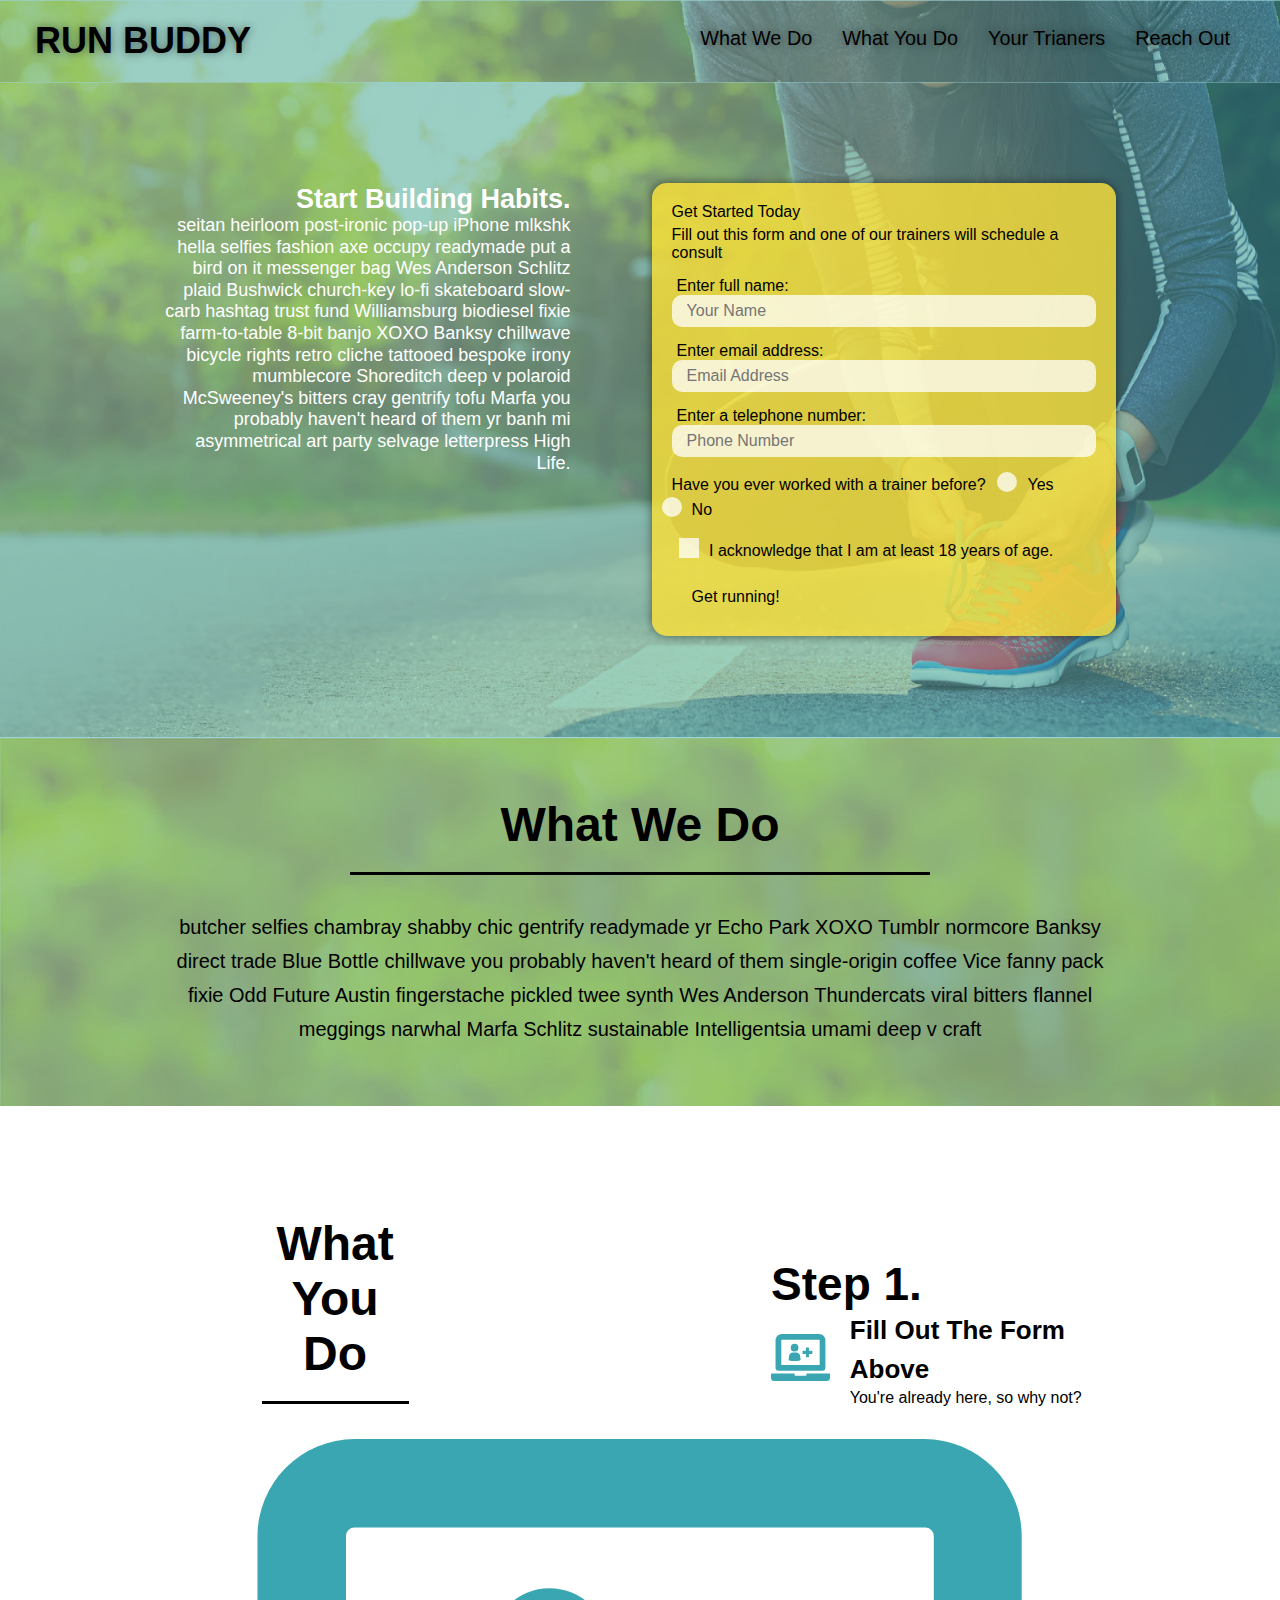
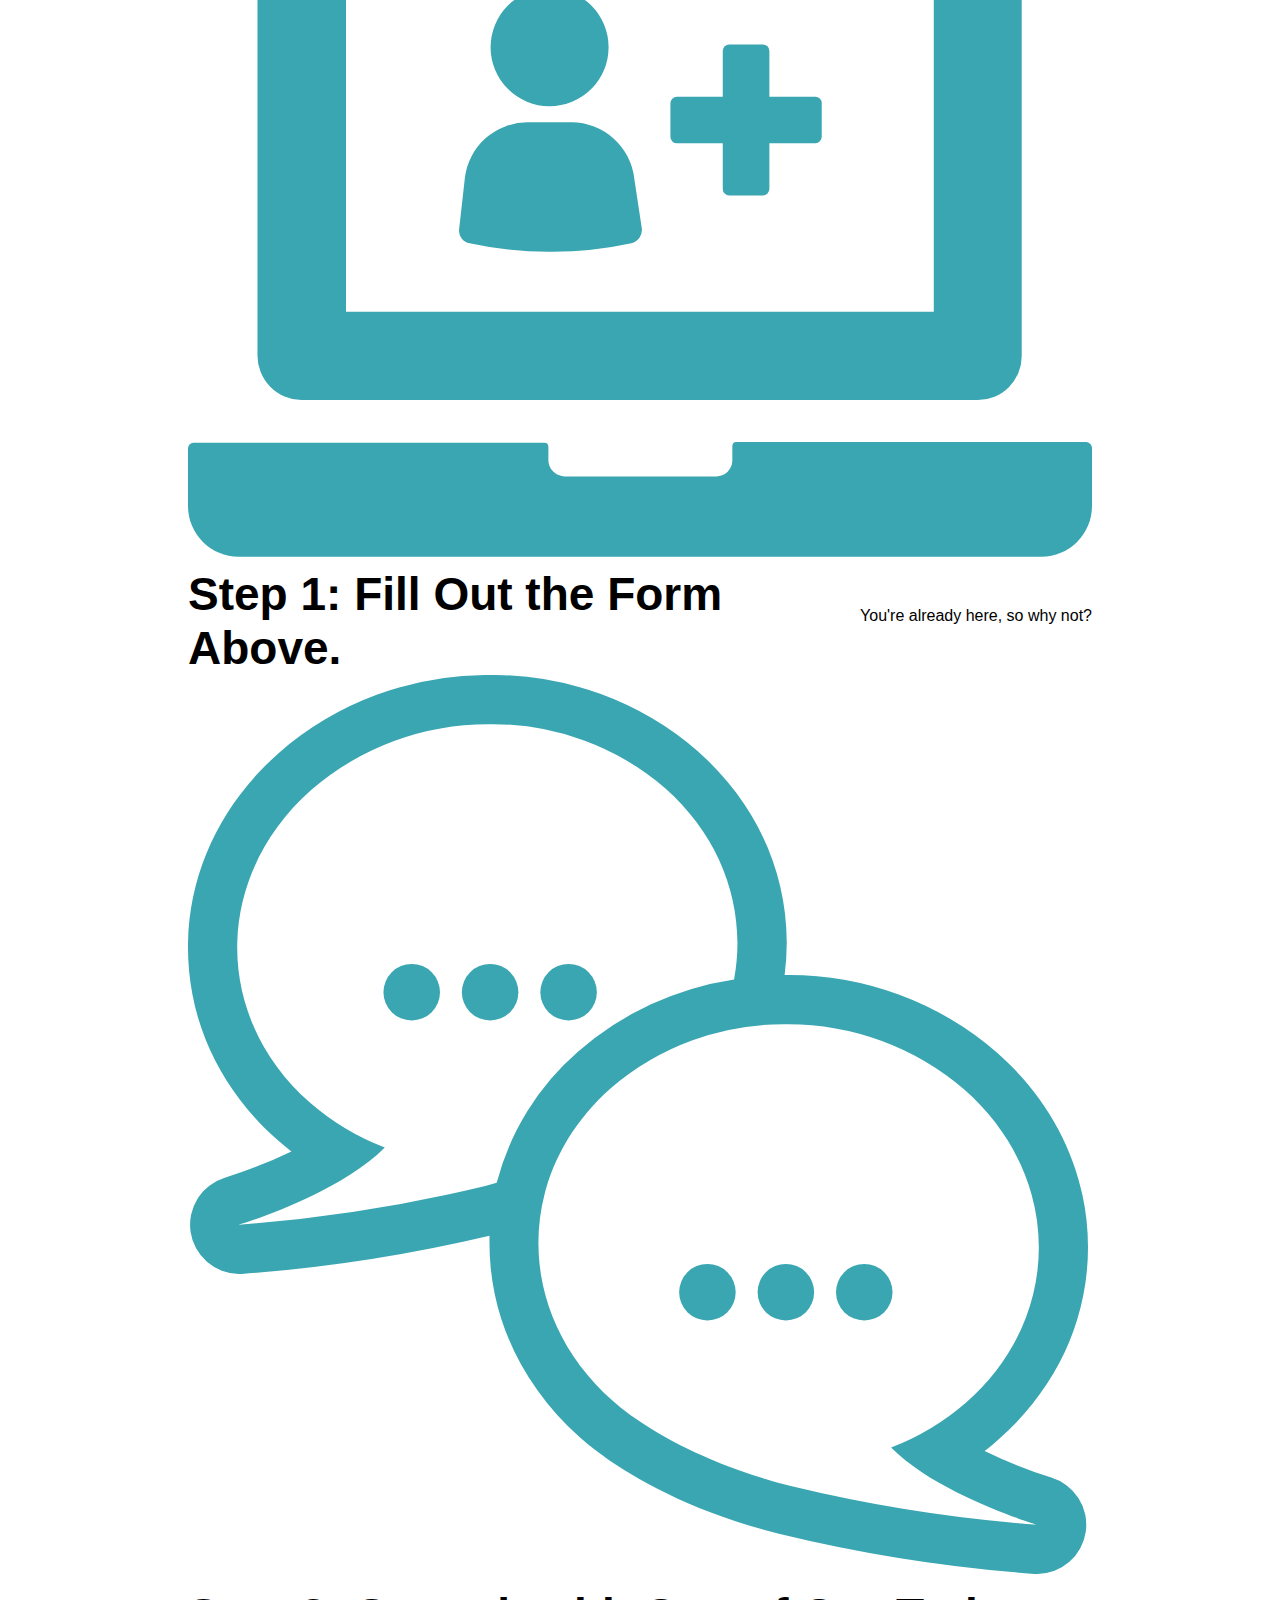
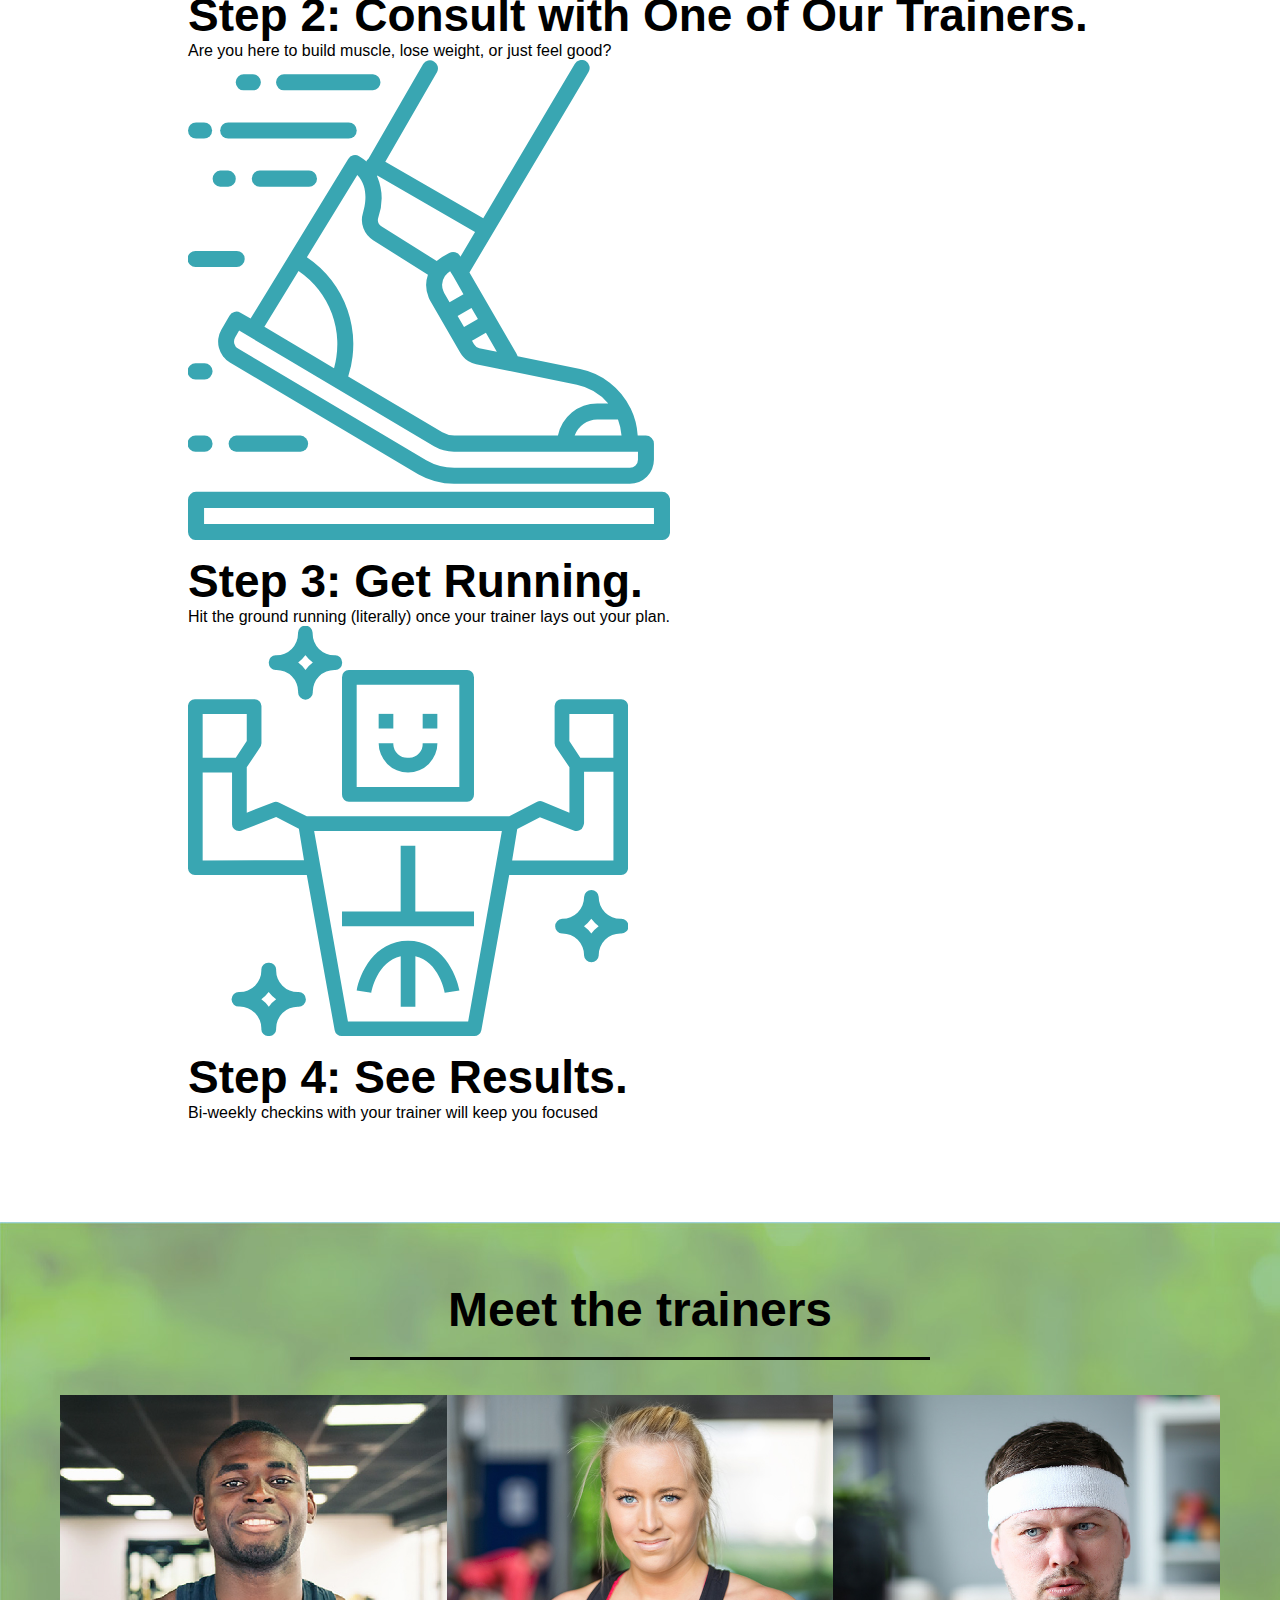
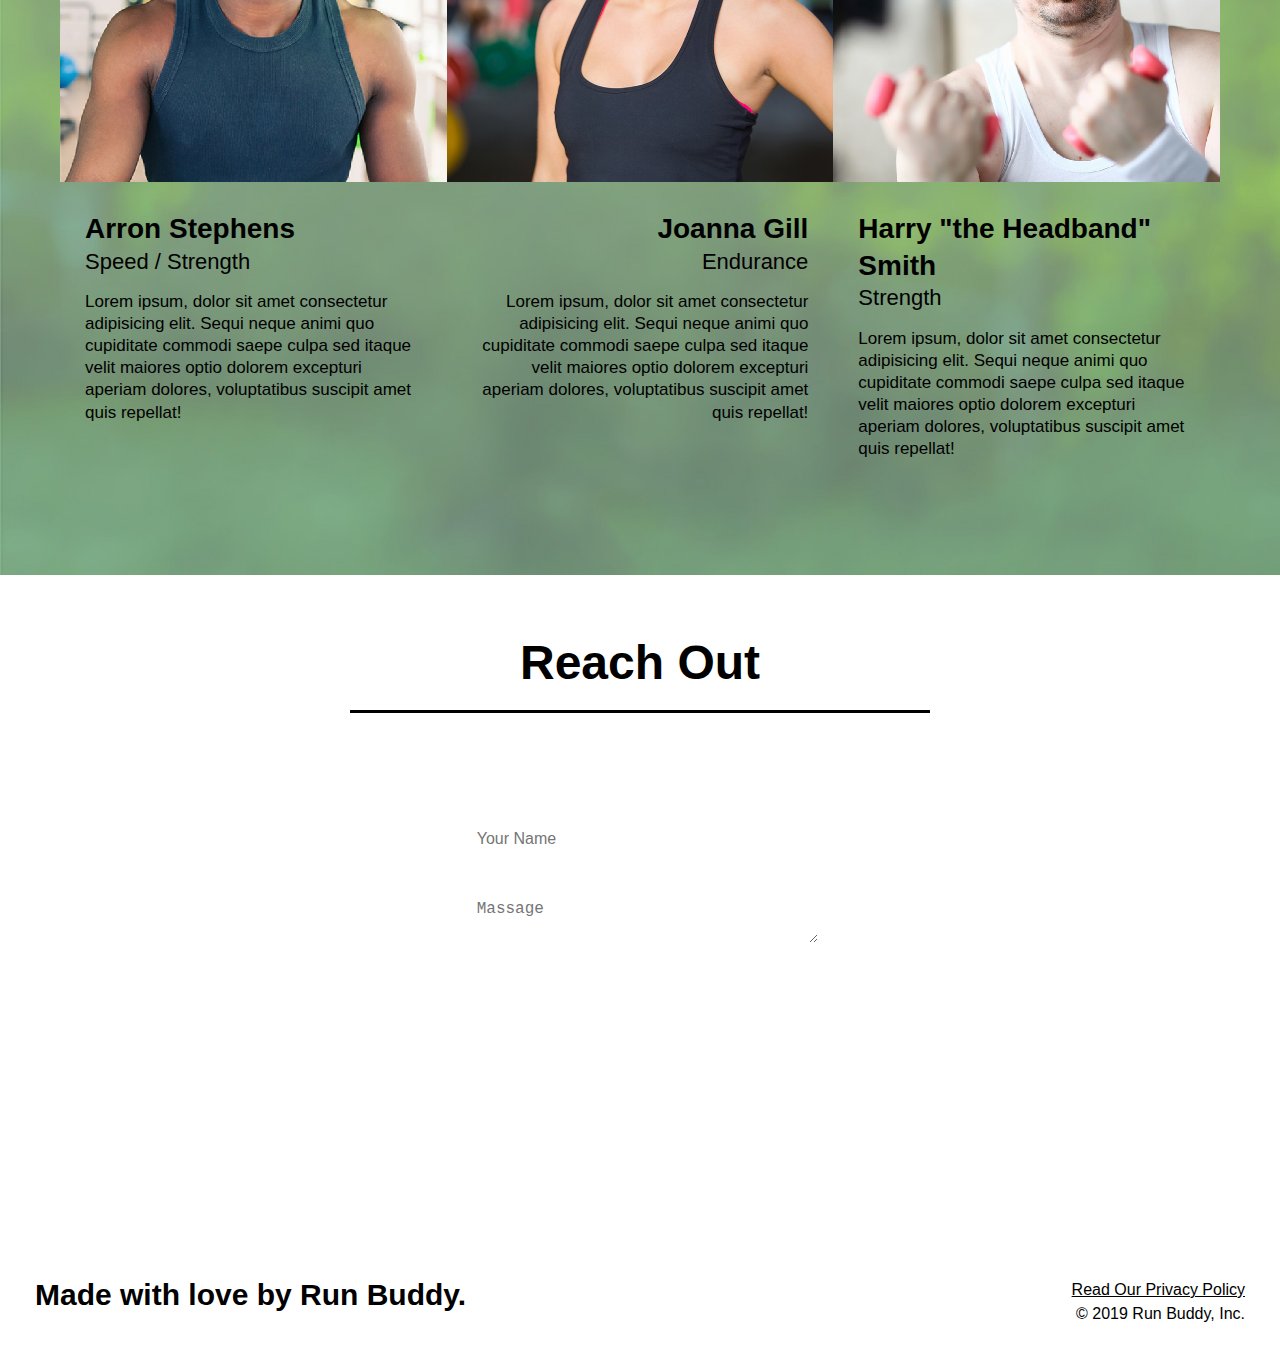
==== commit d4073a6c: "final css touches" ====
--- a/index.html
+++ b/index.html
@@ -47,18 +47,22 @@
                 <label for="phone">Enter a telephone number:</label>
                 <input type="tel" placeholder="Phone Number" name="phone" id="phone" class="form-input"/>
                 <p>
-                    Have you worked out with a trainer before?
-                    <input type="radio" name="trainer-confirm" id="trainer-yes" />
-                    <label for="trainer-yes">yes</label>
-                    <input type="radio" name="trainer-confirm" id="trainer-no" />
-                    <label for="trainer-no">No</label>
+                    Have you ever worked with a trainer before?
+                    <span class="radio-wrapper">
+                        <input type="radio" name="trainer-confirm" id="trainer-yes" />
+                        <label for="trainer-yes">Yes</label>
+                    </span>
+                    <span class="radio-wrapper">
+                        <input type="radio" name="trainer-confirm" id="trainer-no" />
+                        <label for="trainer-no">No</label>
+                    </span>
                 </p>
                 <p>
-                    <label for="checkbox" >
-                        I acknnowledge that i am at least 18 years of age.
-                    </label>
-                    <input type="checkbox" name="age-confirmation" id="checkbox" />
-                 </p>
+                    <span class="checkbox-wrapper">
+                        <input type="checkbox" name="age-confirm" id="checkbox" />
+                        <label for="checkbox">I acknowledge that I am at least 18 years of age.</label>
+                    </span>
+                </p>    
                 <button type="submit">
                     Get running!
                 </button>
--- a/assets/css/style.css
+++ b/assets/css/style.css
@@ -1,3 +1,9 @@
+:root {
+    --primary-color:var( #fce138);
+    --secondary-color:var(#024e76);
+    --tertiary-color:(#39a6b2);
+}
+
 * {
     margin: 0;
     padding: 0;
@@ -6,28 +12,37 @@
 
 body {
     /* more on this crazy alphanumerical value in a minute */
-    color: #39a6b2;
+    color: var(--tertiary-color);
     font-family: Helvetica, Arial, sans-serif;    
 }
 /* apply styles to header */
 header {
     padding: 20px 35px;
-    background-color: #39a6b2;
+    background-color: var(--tertiary-color);
     display: flex;
     justify-content: space-between;
     flex-wrap: wrap;
+    position: -webkit-sticky;
+    position: sticky;
+    top: 0;
+    background-image: url("../images/hero-bg.jpg");
+    background-size: cover;
+    background-position: 80%;
+    background-attachment: fixed;
+    z-index: 9999;
 }
 
 header h1 {
     font-weight : bold;
     font-size: 36px;
-    color: #fce138;
+    color: var(--primary-color);
     margin: 0;
+    text-shadow: 0 0 10px rgba(0,0,0, 0.5);
 }
 
 header a {
     text-decoration: none;
-    color: #fce138;
+    color: var(--primary-color);
 }
 
 header nav {
@@ -43,13 +58,21 @@
 }
 
 header nav ul li a {
-    margin: 0 30px;
+    padding: 10px 15px;
     font-weight: lighter;
     font-size: 1.55vw;
+    text-shadow: 0 0 10px rgba(0,0,0, 0.5);
+}
+
+header nav ul li a:hover {
+    background: var(--primary-color);
+    color: var(--secondary-color);
+    border-radius: 15px;
+    text-shadow: none;
 }
 
 footer {
-    background: #fce138;
+    background: var(--primary-color);
     width: 100%;
     padding: 40px 35px;
     display: flex;
@@ -59,7 +82,7 @@
 }
 
 footer h2 {
-    color: #024e76;
+    color: var(--secondary-color);
     font-size: 30px;
     margin: 0;
 }
@@ -69,7 +92,7 @@
 }
 
 footer a {
-    color: #024e76;
+    color: var(--secondary-color);
 }
 
 section {
@@ -84,15 +107,22 @@
     display: flex;
     justify-content: center;
     flex-wrap: wrap;
+    align-items: flex-start;
+    background-image: url("../images/hero-bg.jpg");
+    background-size: cover;
+    background-position: 80%;
 }
 
 .hero-form {
-    border: 3px solid #024e76;
-    background-color: #fce138;
+    border: 3px solid var(--secondary-color);
+    background-color: rgba(252,225,56, 0.8);
     padding: 20px;
-    color: #024e76;
+    color: var(--secondary-color);
     width: 40%;
     margin: 3.5%;
+    box-shadow: 0 0 10px rgba(0, 0, 0, 0.5);
+    border-radius: 15px;
+
 }
 
 .hero-form h3 {
@@ -104,29 +134,37 @@
     margin: 5px 0 15px 0;
 }
 
-.hero-cta{
+.hero-cta {
     width: 35%;
     text-align: right;
     margin: 3.5%;
     color: #fff;
     font-size: 18px;
-    line-height: 1.3;
+    line-height: 1.2;
 }
 
 .hero.cta h2 {
     font-style: italic;
     font-size: 55px;
-    color: #fce138;
+    color: var(--primary-color);
+    text-shadow: 0 0 10px rgba(0,0,0, 0.5);
 }
 
 .form-input {
-    border: 1px solid #024e76;
+    border: 1px solid var(--secondary-color);
     display: block;
     padding: 7px 15px;
     font-size: 16px;
-    color: #024e76;
+    color: var(--secondary-color);
     width: 100%;
     margin-bottom: 15px;
+    border-radius: 10px;
+    background-color: rgba(255,255,255, 0.75);
+}
+
+.form-input:focus {
+    background-color: rgba(255,255,255, 1);
+    outline: none;
 }
 
 .hero-form label {
@@ -134,30 +172,34 @@
 }
 
 .hero-form button {
-    color: #fce138;
-    background-color: #024e76;
+    color: var(--primary-color);
+    background-color: var(--secondary-color);
     border: none;
     padding: 10px 20px;
     font-size: 16px;
-
+    border-radius: 10px;
+}
+
+.hero-form button:hover {
+background-color: var(--tertiary-color);
 }
 
 .intro p {
     margin: 0 auto;
     line-height: 1.7;
-    color: #39a6b2;
+    color: var(--tertiary-color);
     width: 80%;
     font-size: 20px;
     text-align: center;
 }
 
 .steps {
-    background: #fce138;
+    background: var(--primary-color);
 }
 
 .section-title {
-    font-size: 55px;
-    color: #024e76;
+    font-size: 48px;
+    color: var(--secondary-color);
     border-bottom: 3px solid;
     padding-bottom: 20px;
     text-align: center;
@@ -166,22 +208,26 @@
 }
 
 .primary-border {
-    border-color: #fce138;
+    border-color: var(--primary-color);
 }
 
 .secondary-border {
-    border-color: #39a6b2;
+    border-color: var(--tertiary-color);
 }
 
 .steps {
     margin: 50px auto;
     padding-bottom: 50px;
     width: 80%;
-    border-bottom: 1px solid #39a6b2;
+    
     display: flex;
     flex-wrap: wrap;
     align-items: center;
     justify-content: space-between;
+}
+
+.step:nth-child(even) {
+    border-bottom: 1px solid var(--tertiary-color);
 }
 
 .step-info {
@@ -205,21 +251,21 @@
 }
 
 .steps h3 {
-    color: #024e76;
+    color: var(--secondary-color);
     font-size: 46px;
     margin-top: 10px;
     flex: 1 30%;
 }
 
 .steps-text p {
-    color: #39a6b2;
+    color: var(--tertiary-color);
     font-size: 18px;
 }
 
 .step-text h4 {
     font-size: 26px;
     line-height: 1.5;
-    color: #024e76;
+    color: var(--secondary-color);
 }
 
 .trainers {
@@ -232,8 +278,8 @@
 
 .trainer {
     margin: 0 auto 30px auto;
-    background: #024e76;
-    color: #fce138;
+    background: var(--secondary-color);
+    color: var(--primary-color);
     flex: 1;
 }
 
@@ -269,11 +315,11 @@
 }
 
 .contact {
-    background: #024e76;
+    background: var(--secondary-color);
 }
 
 .contact h2 {
-    color: #fce138;
+    color: var(--primary-color);
 }
 
 .contact-info> * {
@@ -296,7 +342,7 @@
 }
 
 .contact-info h3 {
-    color: #fce138;
+    color: var(--primary-color);
     font-size: 32px;
 }
 
@@ -308,30 +354,210 @@
 }
 
 .contact-form input, .contact-form textarea {
-border: 1px solid #024e76;
+border: 1px solid var(--secondary-color);
 display: block;
 padding: 7px 15px;
 font-size: 16px;
-color: #024e76;
+color: var(--secondary-color);
 width: 100%;
 margin-bottom: 15px;
 margin-top: 5px;
+border-radius: 10px;
 }
 
 .contact-form button {
     width: 100%;
     border: none;
-    background: #fce138;
-    color: #024e76;
+    background: var(--primary-color);
+    color: var(--secondary-color);
     text-align: center;
     padding: 15px 0;
     font-size: 16px;
+    border-radius: 10px;
+}
+
+.contact-form button:hover {
+    color: var(--primary-color);
+    background: var(--tertiary-color);
 }
 
 .contact-info a {
-    color: #fce138;
+    color: var(--primary-color);
 }
 
 .flex-row {
     display: flex;
-}+}
+
+.checkbox-wrapper input, .radio-wrapper input {
+    opacity: 0;
+}
+
+.checkbox-wrapper label, .radio-wrapper label {
+    position: relative;
+    left: 10px;
+    margin: 10px;
+    line-height: 1.6;
+}
+
+.checkbox-wrapper label::before, .radio-wrapper label::before {
+    content: "";
+    height: 20px;
+    width: 20px;
+    background: rgba(255,255,255, 0.75);
+    border: 1px solid var(--secondary-color);
+    position: absolute;
+    top: -4px;
+    left: -30px;
+}
+
+.radio-wrapper label::before {
+    border-radius: 50%;
+}
+
+.radio-wrapper label::after {
+    content: "";
+    width: 20px;
+    height: 20px;
+    border-radius: 50%;
+    background: var(--secondary-color);
+    position: absolute;
+    left: -29px;
+    top: -3px;
+    background-image: radial-gradient(circle,var(--tertiary-color), var(--secondary-color));
+}
+
+.checkbox-wrapper label::after {
+    content: "";
+    height: 6px;
+    width: 14px;
+    border-left: 2px solid var(--secondary-color);
+    border-bottom: 2px solid var(--secondary-color);
+    position: absolute;
+    left:  -26px;
+    top: 1px;
+    transform: rotate(-58deg);
+}
+
+.checkbox-wrapper input + label::after,
+.radio-wrapper input + label::after {
+    content: none;
+}
+
+.checkbox-wrapper input:checked + label::after,
+.radio-wrapper input:checked + label::after {
+    content: "";
+}
+
+
+/* MEDIA QUERY FOR SMALLER DESKTOP SCREENS AND SMALLER */
+@media screen and (max-width: 980px) {
+    header {
+        padding-bottom: 0;
+        justify-content: center;
+        position: relative;
+    }
+
+    header h1 {
+        width: 100%;
+        text-align: center;
+    }
+
+    header nav ul {
+        margin-top: 20px;
+        width: 100%;
+        justify-content: center;
+    }
+
+    header nav ul li a {
+        font-size: 20px;
+    }
+
+    footer h2, footer div {
+        text-align: center;
+        width: 100%;
+    }
+
+    .hero-cta, .hero-form {
+        width: 100%;
+    }
+
+    .hero-cta {
+        text-align: center;
+    }
+
+    .section-title {
+        width: 80%;
+    }
+
+    .trainer {
+        flex: 0 70%;
+    }
+
+    .contact-info iframe{
+        flex: 1 100%;
+    }
+
+  }
+  
+  /* MEDIA QUERY FOR TABLETS AND SMALLER */
+  @media screen and (max-width: 768px) {
+    section {
+        padding: 30px 15px;
+    }
+
+    .step h3 {
+        flex: 1 100%;
+        text-align: center;
+    }
+
+    .step-info {
+        flex: 2 100%;
+        text-align: center;
+        justify-content: center;
+    }
+
+    .step-img {
+        flex: 0 32%;
+        margin-right: 0;
+        margin-top: 15px;
+        margin-bottom: 15px;
+    }
+
+    .step-text {
+        flex: 100%;
+    }
+    
+  }
+  
+  /* MEDIA QUERY FOR MOBILE PHONES AND SMALLER */
+  @media screen and (max-width: 575px) {
+   
+    .hero-form button {
+        width: 100%;
+    }
+
+    .section-title {
+        width: 95%;
+    }
+
+    .intro p {
+        width: 100%;
+    }
+
+    .trainer {
+        flex: 0 100%;
+    }
+
+    .contact-info {
+        text-align: center;
+    }
+
+    .contact-info>* {
+        flex: 0 100%;
+    }
+
+    .contact-form {
+        order: 3;
+    }
+  }